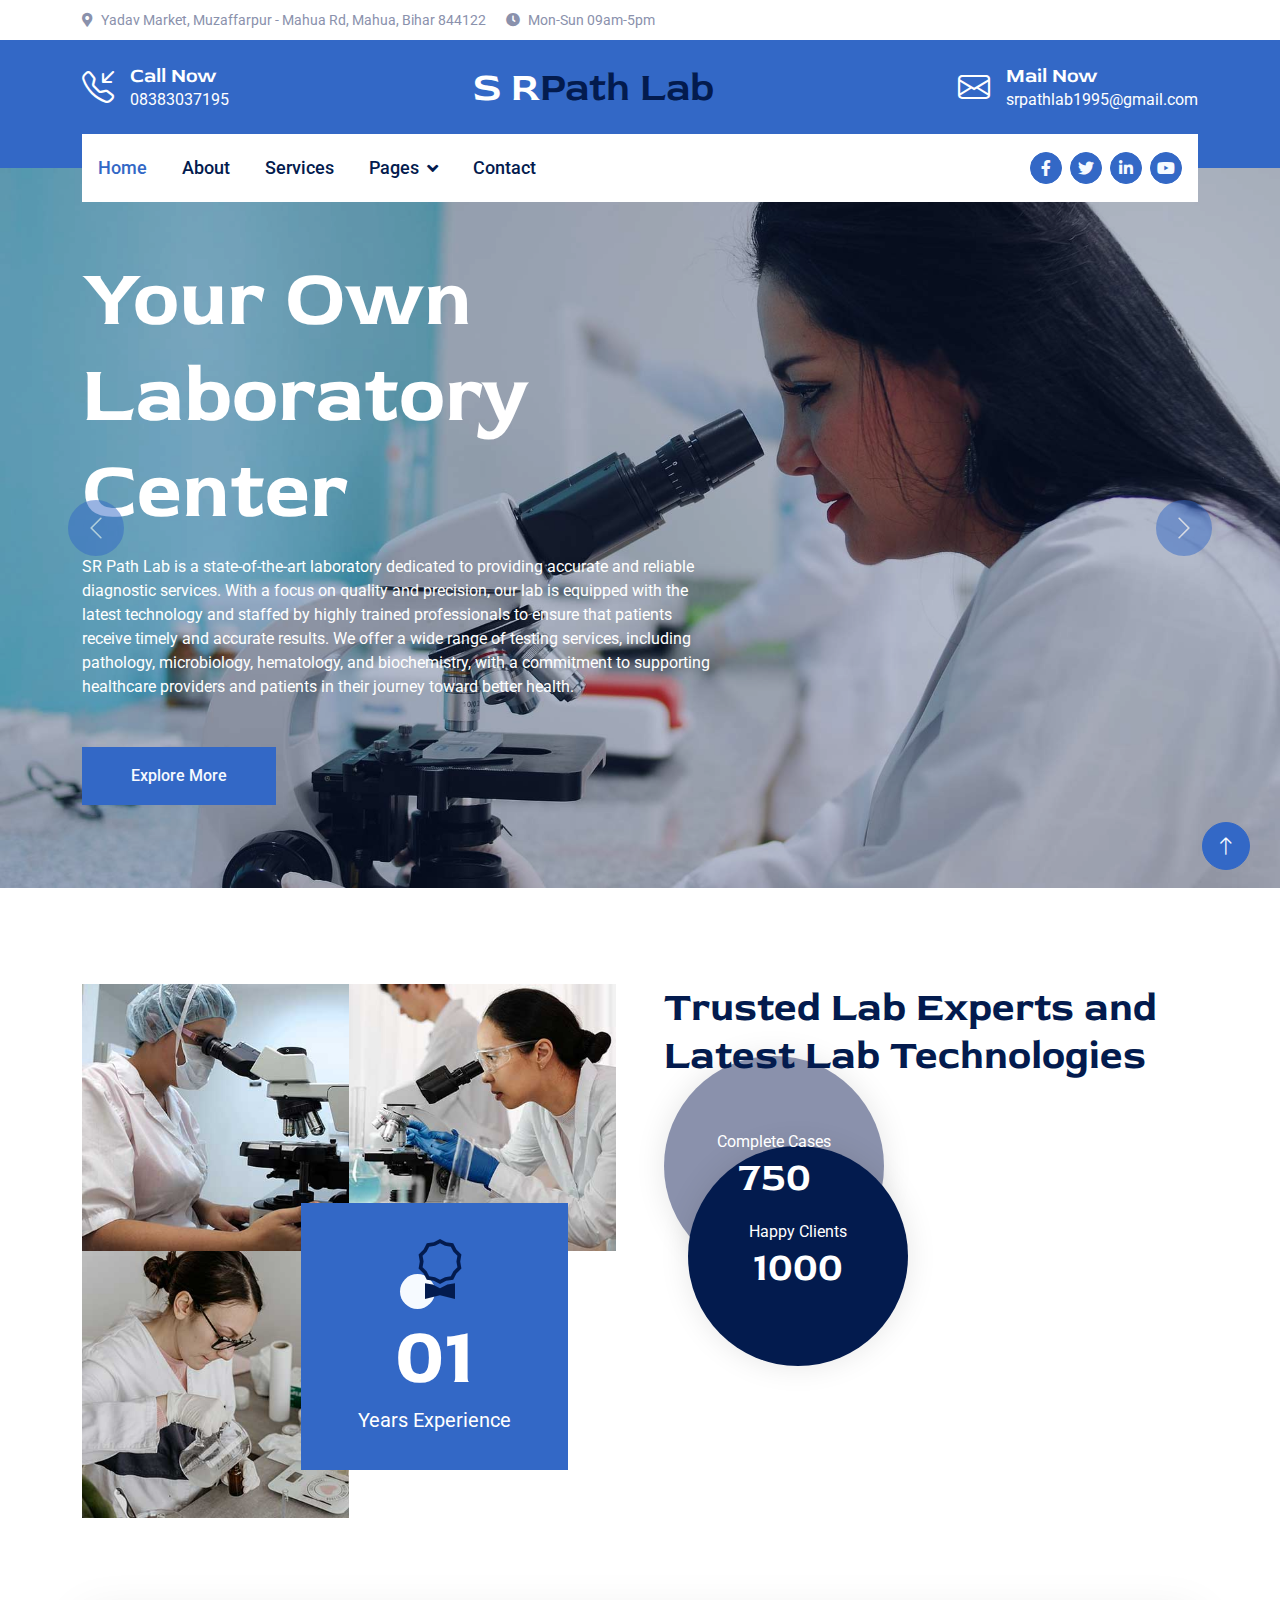
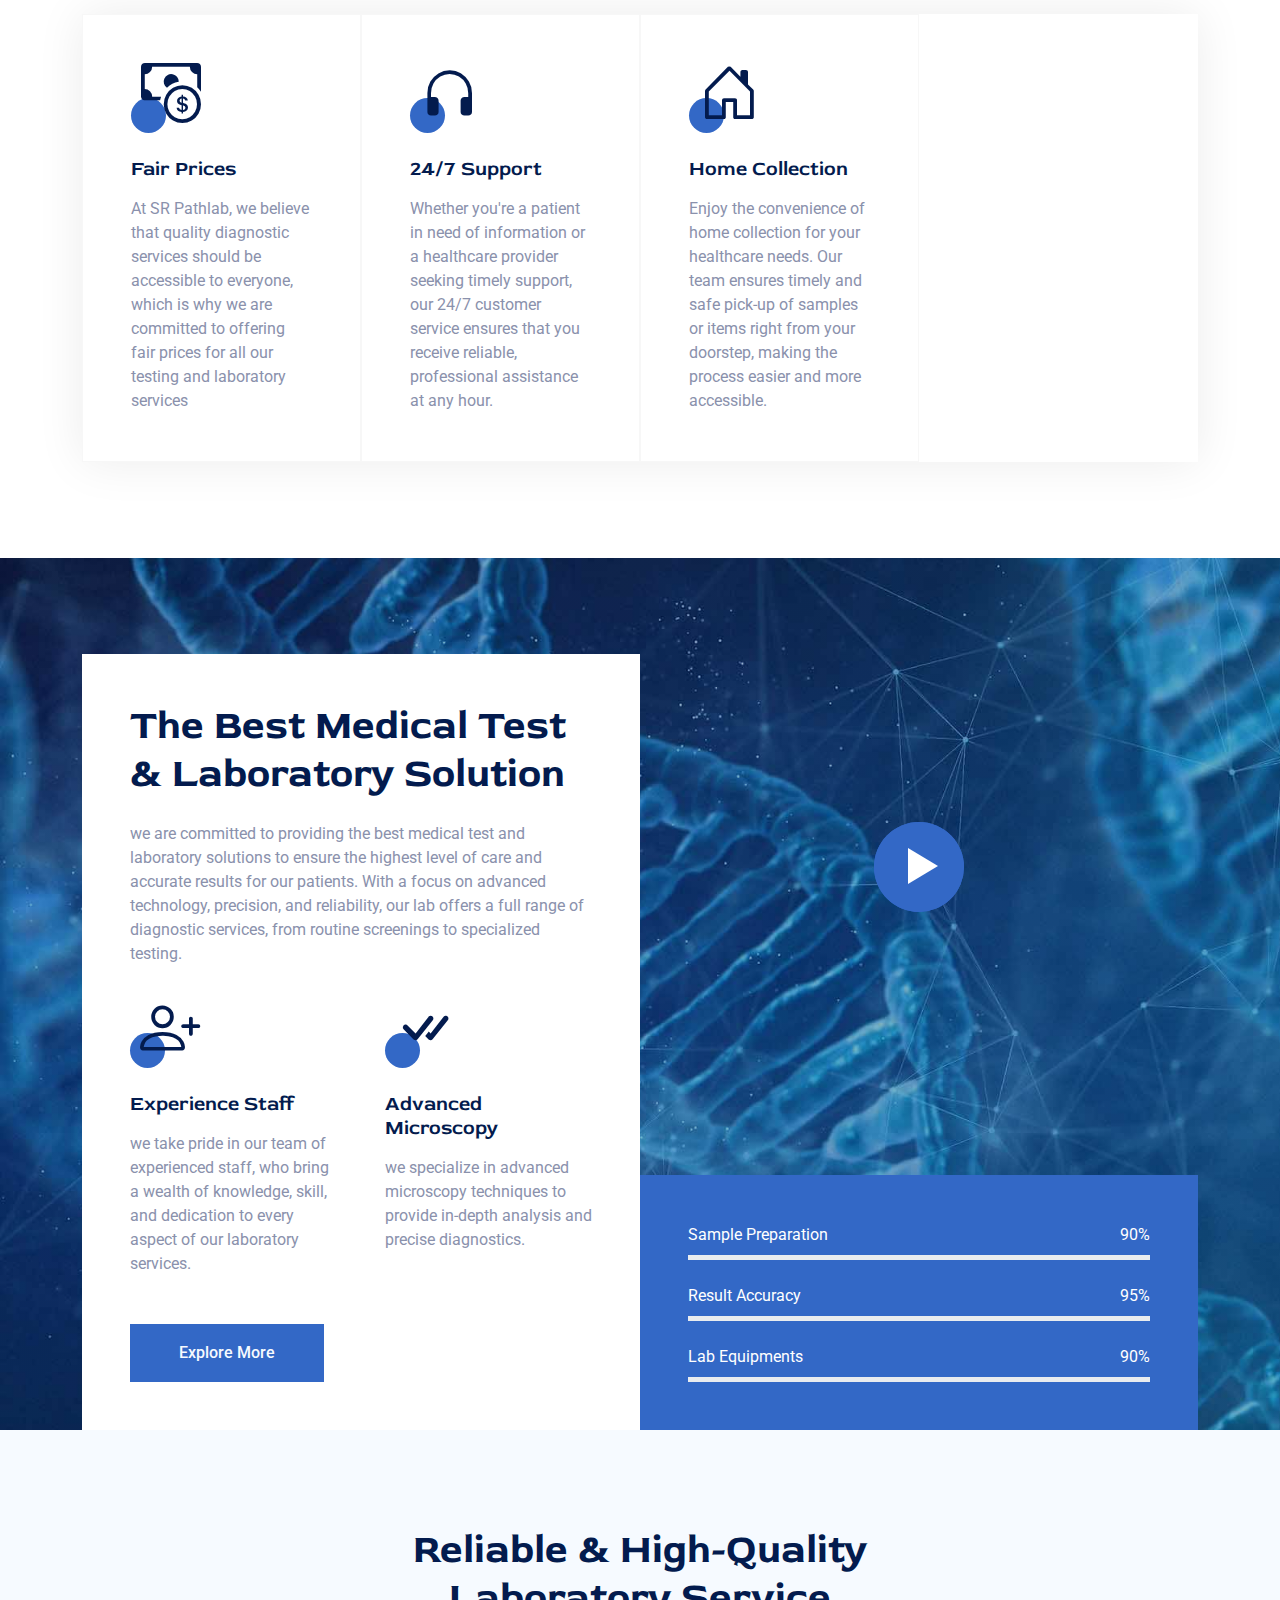
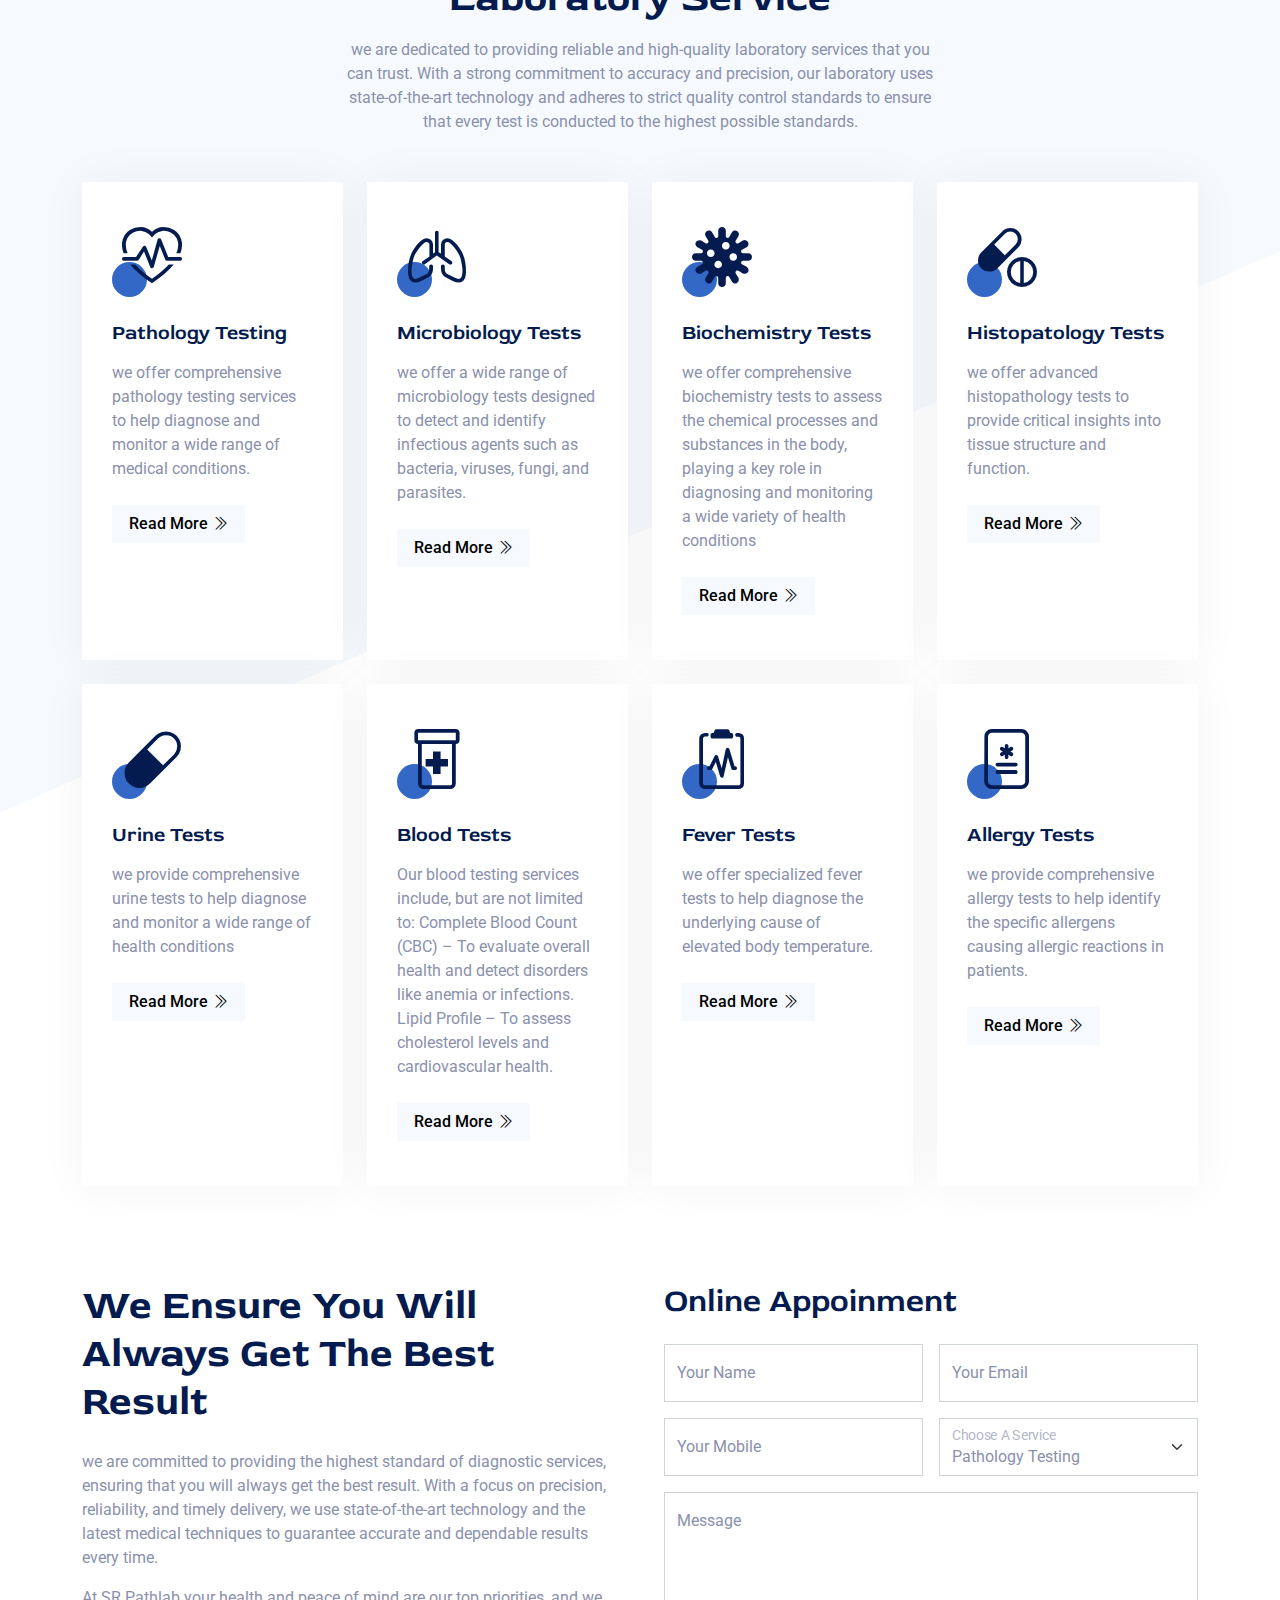
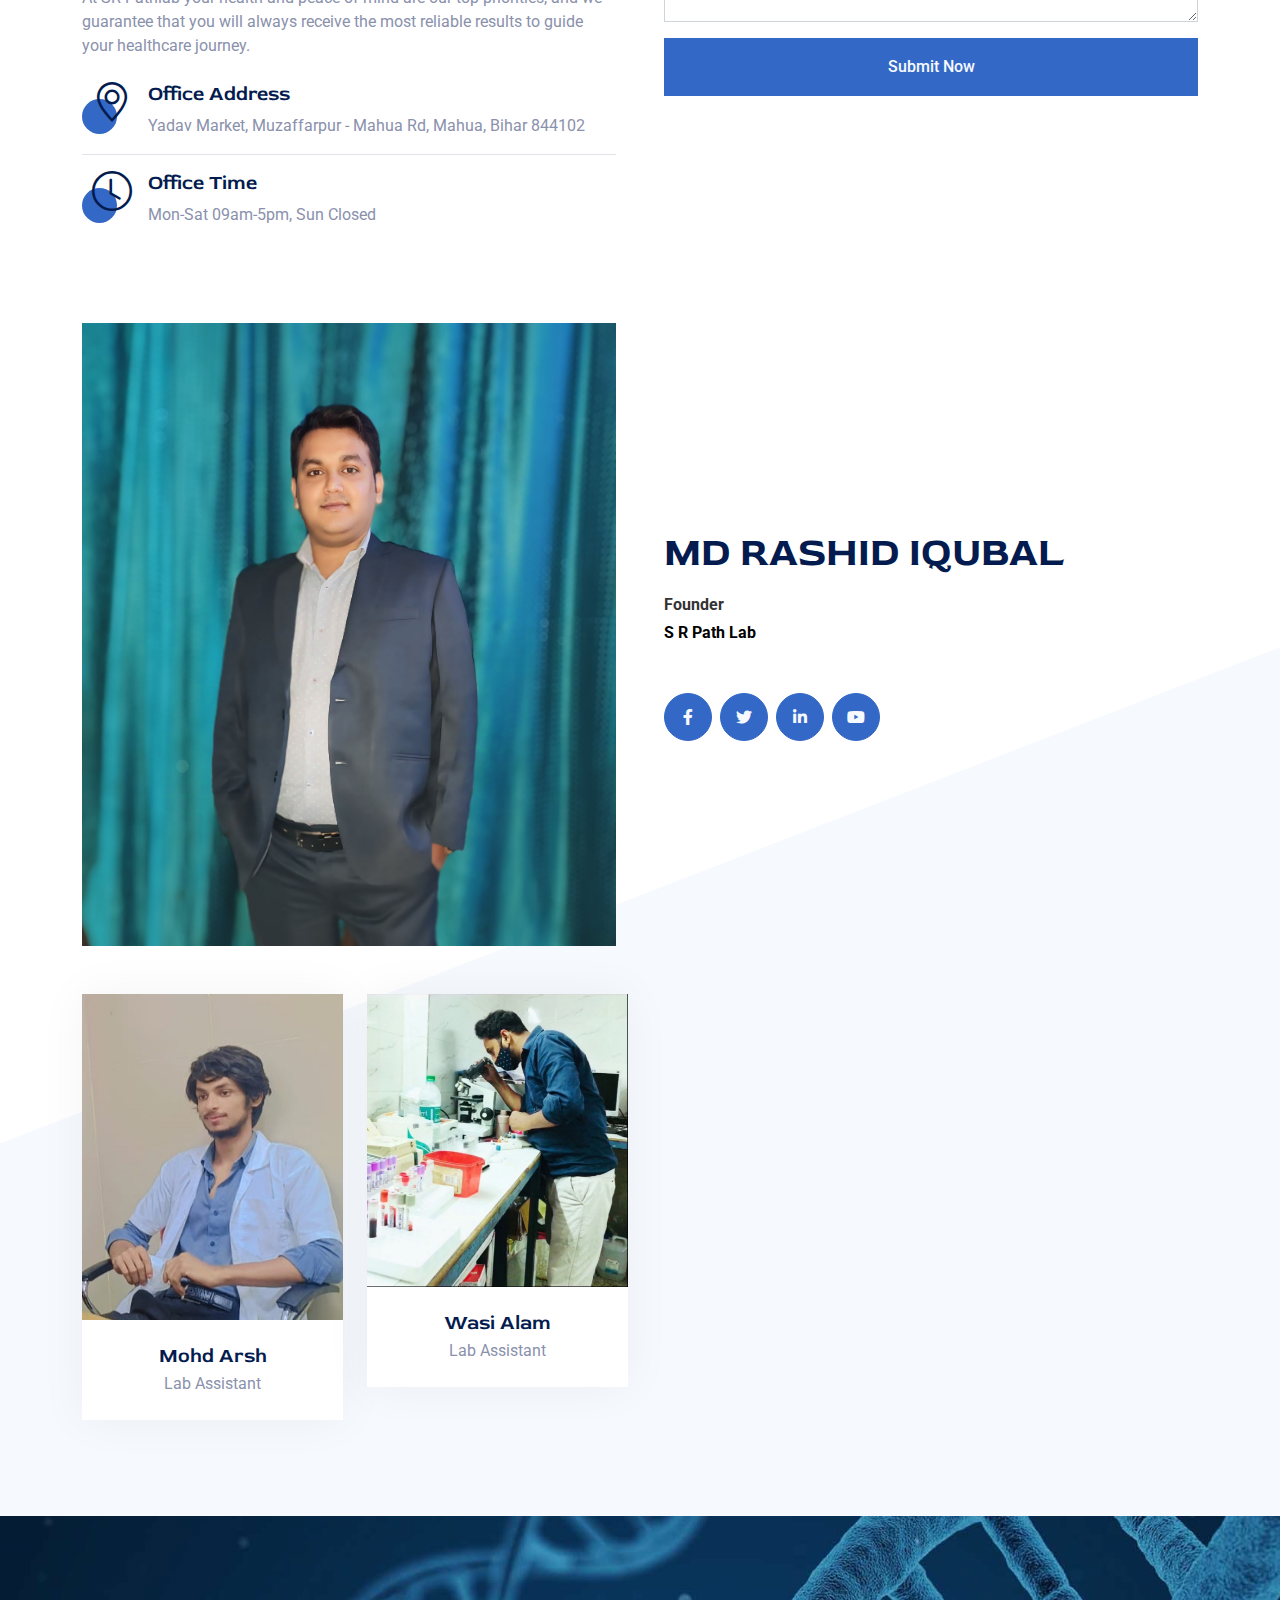
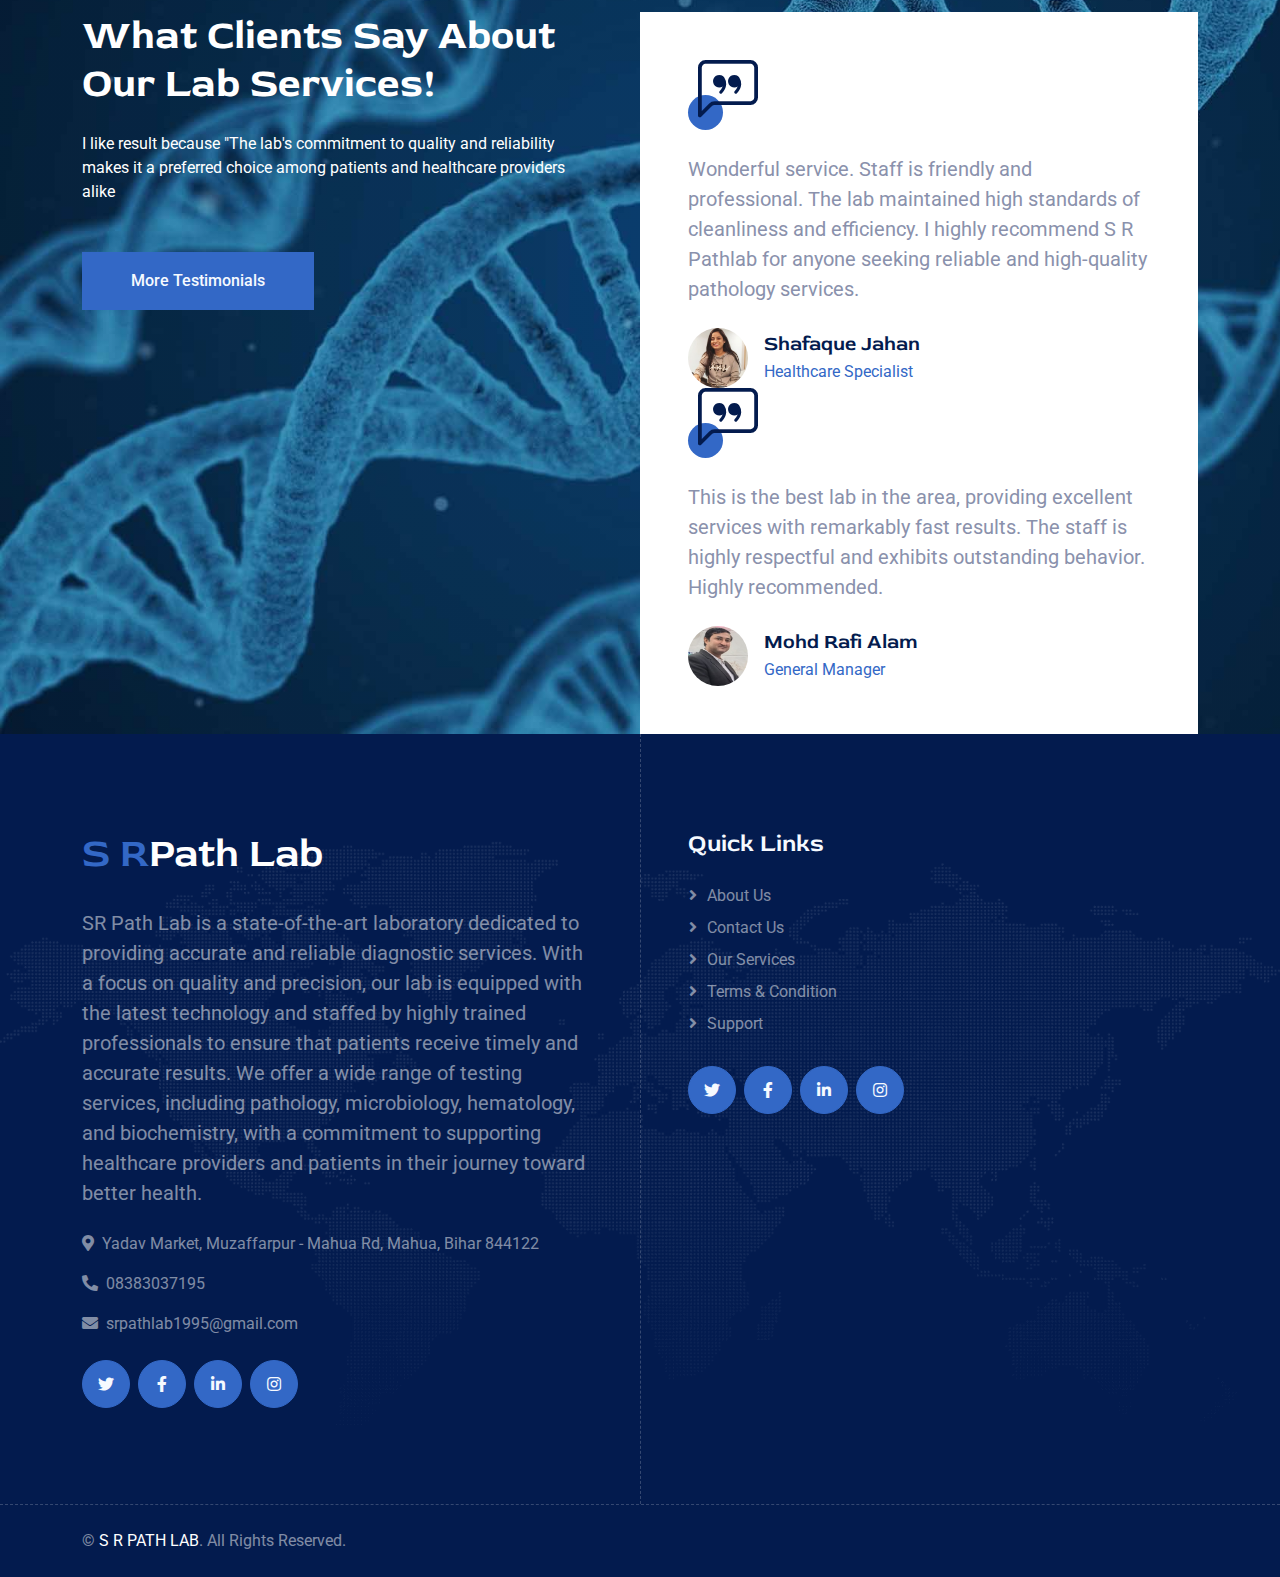
==== index.html @ 2d2f1c90 "changes of footer whatsapp trigger on button" ====
<!DOCTYPE html>
<html lang="en">

<head>
    <meta charset="utf-8">
    <title>S R Path Lab</title>
    <meta content="" name="keywords">
    <meta content="" name="description">

    <!-- Favicon -->
    <link href="img/favicon.ico" rel="icon">

    <!-- Google Web Fonts -->
    <link rel="preconnect" href="https://fonts.googleapis.com">
    <link rel="preconnect" href="https://fonts.gstatic.com" crossorigin>
    <link href="https://fonts.googleapis.com/css2?family=Roboto:wght@400;500&family=Red+Rose:wght@600;700&display=swap"
        rel="stylesheet">

    <!-- Icon Font Stylesheet -->
    <link href="https://cdnjs.cloudflare.com/ajax/libs/font-awesome/5.10.0/css/all.min.css" rel="stylesheet">
    <link rel="stylesheet" href="https://cdn.jsdelivr.net/npm/bootstrap-icons@1.10.4/font/bootstrap-icons.css">

    <!-- Libraries Stylesheet -->
    <link href="lib/animate/animate.min.css" rel="stylesheet">
    <link href="lib/owlcarousel/assets/owl.carousel.min.css" rel="stylesheet">

    <!-- Customized Bootstrap Stylesheet -->
    <link href="css/bootstrap.min.css" rel="stylesheet">

    <!-- Template Stylesheet -->
    <link href="css/style.css" rel="stylesheet">
</head>

<body>
    <!-- Spinner Start -->
    <div id="spinner"
        class="show bg-white position-fixed translate-middle w-100 vh-100 top-50 start-50 d-flex align-items-center justify-content-center">
        <div class="spinner-border text-primary" role="status" style="width: 3rem; height: 3rem;"></div>
    </div>
    <!-- Spinner End -->


    <!-- Topbar Start -->
    <div class="container-fluid py-2 d-none d-lg-flex">
        <div class="container">
            <div class="d-flex justify-content-between">
                <div>
                    <small class="me-3"><i class="fa fa-map-marker-alt me-2"></i>Yadav Market, Muzaffarpur - Mahua Rd, Mahua, Bihar 844122</small>
                    <small class="me-3"><i class="fa fa-clock me-2"></i>Mon-Sun 09am-5pm</small>
                </div>

            </div>
        </div>
    </div>
    <!-- Topbar End -->


    <!-- Brand Start -->
    <div class="container-fluid bg-primary text-white pt-4 pb-5 d-none d-lg-flex">
        <div class="container pb-2">
            <div class="d-flex align-items-center justify-content-between">
                <div class="d-flex">
                    <i class="bi bi-telephone-inbound fs-2"></i>
                    <div class="ms-3">
                        <h5 class="text-white mb-0">Call Now</h5>
                        <span>08383037195</span>
                    </div>
                </div>
                <a href="index.html" class="h1 text-white mb-0">S R<span class="text-dark">Path Lab</span></a>
                <div class="d-flex">
                    <i class="bi bi-envelope fs-2"></i>
                    <div class="ms-3">
                        <h5 class="text-white mb-0">Mail Now</h5>
                        <span>srpathlab1995@gmail.com</span>
                    </div>
                </div>
            </div>
        </div>
    </div>
    <!-- Brand End -->


    <!-- Navbar Start -->
    <div class="container-fluid sticky-top">
        <div class="container">
            <nav class="navbar navbar-expand-lg navbar-light bg-white py-lg-0 px-lg-3">
                <a href="index.html" class="navbar-brand d-lg-none">
                    <h1 class="text-primary m-0">S R<span class="text-dark">Path Lab</span></h1>
                </a>
                <button type="button" class="navbar-toggler me-0" data-bs-toggle="collapse"
                    data-bs-target="#navbarCollapse">
                    <span class="navbar-toggler-icon"></span>
                </button>
                <div class="collapse navbar-collapse" id="navbarCollapse">
                    <div class="navbar-nav">
                        <a href="index.html" class="nav-item nav-link active">Home</a>
                        <a href="about.html" class="nav-item nav-link">About</a>
                        <a href="service.html" class="nav-item nav-link">Services</a>
                        <div class="nav-item dropdown">
                            <a href="#" class="nav-link dropdown-toggle" data-bs-toggle="dropdown">Pages</a>
                            <div class="dropdown-menu bg-light m-0">
                                <a href="feature.html" class="dropdown-item">Features</a>
                                <a href="team.html" class="dropdown-item">Our Team</a>
                                <a href="testimonial.html" class="dropdown-item">Testimonial</a>
                                <a href="appoinment.html" class="dropdown-item">Appoinment</a>
                                <a href="404.html" class="dropdown-item">404 Page</a>
                            </div>
                        </div>
                        <a href="contact.html" class="nav-item nav-link">Contact</a>
                    </div>
                    <div class="ms-auto d-none d-lg-flex">
                        <a class="btn btn-sm-square btn-primary ms-2" href=""><i class="fab fa-facebook-f"></i></a>
                        <a class="btn btn-sm-square btn-primary ms-2" href=""><i class="fab fa-twitter"></i></a>
                        <a class="btn btn-sm-square btn-primary ms-2" href=""><i class="fab fa-linkedin-in"></i></a>
                        <a class="btn btn-sm-square btn-primary ms-2" href=""><i class="fab fa-youtube"></i></a>
                    </div>
                </div>
            </nav>
        </div>
    </div>
    <!-- Navbar End -->


    <!-- Carousel Start -->
    <div class="container-fluid header-carousel px-0 mb-5">
        <div id="header-carousel" class="carousel slide carousel-fade" data-bs-ride="carousel">
            <div class="carousel-inner">
                <div class="carousel-item active">
                    <img class="w-100" src="img/carousel-1.jpg" alt="Image">
                    <div class="carousel-caption">
                        <div class="container">
                            <div class="row justify-content-start">
                                <div class="col-lg-7 text-start">
                                    <h1 class="display-1 text-white animated slideInRight mb-3">Your Own Laboratory Center</h1>
                                    <p class="mb-5 animated slideInRight">SR Path Lab is a state-of-the-art laboratory dedicated to providing accurate and reliable diagnostic services. With a focus on quality and precision, our lab is equipped with the latest technology and staffed by highly trained professionals to ensure that patients receive timely and accurate results. We offer a wide range of testing services, including pathology, microbiology, hematology, and biochemistry, with a commitment to supporting healthcare providers and patients in their journey toward better health.</p>
                                    <a href="" class="btn btn-primary py-3 px-5 animated slideInRight">Explore More</a>
                                </div>
                            </div>
                        </div>
                    </div>
                </div>
                <div class="carousel-item">
                    <img class="w-100" src="img/carousel-2.jpg" alt="Image">
                    <div class="carousel-caption">
                        <div class="container">
                            <div class="row justify-content-end">
                                <div class="col-lg-7 text-end">
                                    <h1 class="display-1 text-white animated slideInLeft mb-3">Expet Lab Assistants</h1>
                                    <p class="mb-5 animated slideInLeft">Lab Assistants play a crucial role in ensuring the smooth and efficient operation of any laboratory. They are responsible for supporting laboratory technicians and scientists by preparing samples, conducting routine tests, and maintaining laboratory equipment. Lab Assistants help with organizing lab supplies, ensuring all materials are sterile and properly stored, and documenting test results accurately. They work diligently to assist in the processing and analysis of samples, contributing to the accuracy and timeliness of diagnostic results.</p>
                                    <a href="" class="btn btn-primary py-3 px-5 animated slideInLeft">Explore More</a>
                                </div>
                            </div>
                        </div>
                    </div>
                </div>
            </div>
            <button class="carousel-control-prev" type="button" data-bs-target="#header-carousel" data-bs-slide="prev">
                <span class="carousel-control-prev-icon" aria-hidden="true"></span>
                <span class="visually-hidden">Previous</span>
            </button>
            <button class="carousel-control-next" type="button" data-bs-target="#header-carousel" data-bs-slide="next">
                <span class="carousel-control-next-icon" aria-hidden="true"></span>
                <span class="visually-hidden">Next</span>
            </button>
        </div>
    </div>
    <!-- Carousel End -->


    <!-- About Start -->
    <div class="container-fluid py-5">
        <div class="container">
            <div class="row g-5">
                <div class="col-lg-6 wow fadeIn" data-wow-delay="0.1s">
                    <div class="row g-0">
                        <div class="col-6">
                            <img class="img-fluid" src="img/about-1.jpg">
                        </div>
                        <div class="col-6">
                            <img class="img-fluid" src="img/about-2.jpg">
                        </div>
                        <div class="col-6">
                            <img class="img-fluid" src="img/about-3.jpg">
                        </div>
                        <div class="col-6">
                            <div class="bg-primary w-100 h-100 mt-n5 ms-n5 d-flex flex-column align-items-center justify-content-center">
                                <div class="icon-box-light">
                                    <i class="bi bi-award text-dark"></i>
                                </div>
                                <h1 class="display-1 text-white mb-0" data-toggle="counter-up">01</h1>
                                <small class="fs-5 text-white">Years Experience</small>
                            </div>
                        </div>
                    </div>
                </div>
                <div class="col-lg-6 wow fadeIn" data-wow-delay="0.5s">
                    <h1 class="display-6 mb-4">Trusted Lab Experts and Latest Lab Technologies</h1>

                    <div class="row g-4 g-sm-5 justify-content-center">

                        </div>
                        <div class="col-sm-6 text-start">
                            <div class="about-fact btn-square flex-column rounded-circle bg-secondary me-sm-auto">
                                <p class="text-white mb-0">Complete Cases</p>
                                <h1 class="text-white mb-0" data-toggle="counter-up">750</h1>
                            </div>
                        </div>
                        <div class="col-sm-6">
                            <div class="about-fact mt-n130 btn-square flex-column rounded-circle bg-dark mx-sm-auto">
                                <p class="text-white mb-0">Happy Clients</p>
                                <h1 class="text-white mb-0" data-toggle="counter-up">1000</h1>
                            </div>
                        </div>
                    </div>
                </div>
            </div>
        </div>
    </div>
    <!-- About End -->


    <!-- Features Start -->
    <div class="container-fluid py-5">
        <div class="container">
            <div class="row g-0 feature-row">


                <div class="col-md-6 col-lg-3 wow fadeIn" data-wow-delay="0.5s">
                    <div class="feature-item border h-100 p-5">
                        <div class="icon-box-primary mb-4">
                            <i class="bi bi-cash-coin text-dark"></i>
                        </div>
                        <h5 class="mb-3">Fair Prices</h5>
                        <p class="mb-0">At SR Pathlab, we believe that quality diagnostic services should be accessible to everyone, which is why we are committed to offering fair prices for all our testing and laboratory services</p>
                    </div>
                </div>
                <div class="col-md-6 col-lg-3 wow fadeIn" data-wow-delay="0.7s">
                    <div class="feature-item border h-100 p-5">
                        <div class="icon-box-primary mb-4">
                            <i class="bi bi-headphones text-dark"></i>
                        </div>
                        <h5 class="mb-3">24/7 Support</h5>
                        <p class="mb-0">Whether you're a patient in need of information or a healthcare provider seeking timely support, our 24/7 customer service ensures that you receive reliable, professional assistance at any hour.</p>
                    </div>
                </div>
                <div class="col-md-6 col-lg-3 wow fadeIn" data-wow-delay="0.7s">
                    <div class="feature-item border h-100 p-5">
                        <div class="icon-box-primary mb-4">
                            <i class="bi bi-house-door text-dark"></i>
                        </div>
                        <h5 class="mb-3">Home Collection</h5>
                        <p class="mb-0">Enjoy the convenience of home collection for your healthcare needs. Our team ensures timely and safe pick-up of samples or items right from your doorstep, making the process easier and more accessible.</p>
                    </div>
                </div>
            </div>
        </div>
    </div>
    <!-- Features End -->


    <!-- Features Start -->
    <div class="container-fluid feature mt-5 wow fadeInUp" data-wow-delay="0.1s">
        <div class="container">
            <div class="row g-0">
                <div class="col-lg-6 pt-lg-5">
                    <div class="bg-white p-5 mt-lg-5">
                        <h1 class="display-6 mb-4 wow fadeIn" data-wow-delay="0.3s">The Best Medical Test & Laboratory Solution</h1>
                        <p class="mb-4 wow fadeIn" data-wow-delay="0.4s"> we are committed to providing the best medical test and laboratory solutions to ensure the highest level of care and accurate results for our patients. With a focus on advanced technology, precision, and reliability, our lab offers a full range of diagnostic services, from routine screenings to specialized testing. </p>
                        <div class="row g-5 pt-2 mb-5">
                            <div class="col-sm-6 wow fadeIn" data-wow-delay="0.3s">
                                <div class="icon-box-primary mb-4">
                                    <i class="bi bi-person-plus text-dark"></i>
                                </div>
                                <h5 class="mb-3">Experience Staff</h5>
                                <span> we take pride in our team of experienced staff, who bring a wealth of knowledge, skill, and dedication to every aspect of our laboratory services. </span>
                            </div>
                            <div class="col-sm-6 wow fadeIn" data-wow-delay="0.4s">
                                <div class="icon-box-primary mb-4">
                                    <i class="bi bi-check-all text-dark"></i>
                                </div>
                                <h5 class="mb-3">Advanced Microscopy</h5>
                                <span>we specialize in advanced microscopy techniques to provide in-depth analysis and precise diagnostics. </span>
                            </div>
                        </div>
                        <a class="btn btn-primary py-3 px-5 wow fadeIn" data-wow-delay="0.5s" href="">Explore More</a>
                    </div>
                </div>
                <div class="col-lg-6">
                    <div class="row h-100 align-items-end">
                        <div class="col-12 wow fadeIn" data-wow-delay="0.3s">
                            <div class="d-flex align-items-center justify-content-center" style="min-height: 300px;">
                                <button type="button" class="btn-play" data-bs-toggle="modal"
                                    data-src="https://www.youtube.com/embed/DWRcNpR6Kdc" data-bs-target="#videoModal">
                                    <span></span>
                                </button>
                            </div>
                        </div>
                        <div class="col-12">
                            <div class="bg-primary p-5">
                                <div class="experience mb-4 wow fadeIn" data-wow-delay="0.3s">
                                    <div class="d-flex justify-content-between mb-2">
                                        <span class="text-white">Sample Preparation</span>
                                        <span class="text-white">90%</span>
                                    </div>
                                    <div class="progress">
                                        <div class="progress-bar bg-dark" role="progressbar" aria-valuenow="90" aria-valuemin="0" aria-valuemax="100"></div>
                                    </div>
                                </div>
                                <div class="experience mb-4 wow fadeIn" data-wow-delay="0.4s">
                                    <div class="d-flex justify-content-between mb-2">
                                        <span class="text-white">Result Accuracy</span>
                                        <span class="text-white">95%</span>
                                    </div>
                                    <div class="progress">
                                        <div class="progress-bar bg-dark" role="progressbar" aria-valuenow="95" aria-valuemin="0" aria-valuemax="100"></div>
                                    </div>
                                </div>
                                <div class="experience mb-0 wow fadeIn" data-wow-delay="0.5s">
                                    <div class="d-flex justify-content-between mb-2">
                                        <span class="text-white">Lab Equipments</span>
                                        <span class="text-white">90%</span>
                                    </div>
                                    <div class="progress">
                                        <div class="progress-bar bg-dark" role="progressbar" aria-valuenow="90" aria-valuemin="0" aria-valuemax="100"></div>
                                    </div>
                                </div>
                            </div>
                        </div>
                    </div>
                </div>
            </div>
        </div>
    </div>
    <!-- Features End -->


    <!-- Video Modal Start -->
    <div class="modal modal-video fade" id="videoModal" tabindex="-1" aria-labelledby="exampleModalLabel"
        aria-hidden="true">
        <div class="modal-dialog">
            <div class="modal-content rounded-0">
                <div class="modal-header">
                    <h3 class="modal-title" id="exampleModalLabel">Youtube Video</h3>
                    <button type="button" class="btn-close" data-bs-dismiss="modal" aria-label="Close"></button>
                </div>
                <div class="modal-body">
                    <!-- 16:9 aspect ratio -->
                    <div class="ratio ratio-16x9">
                        <iframe class="embed-responsive-item" src="" id="video" allowfullscreen
                            allowscriptaccess="always" allow="autoplay"></iframe>
                    </div>
                </div>
            </div>
        </div>
    </div>
    <!-- Video Modal End -->


    <!-- Service Start -->
    <div class="container-fluid container-service py-5">
        <div class="container pt-5">
            <div class="text-center mx-auto wow fadeInUp" data-wow-delay="0.1s" style="max-width: 600px;">
                <h1 class="display-6 mb-3">Reliable & High-Quality Laboratory Service</h1>
                <p class="mb-5">we are dedicated to providing reliable and high-quality laboratory services that you can trust. With a strong commitment to accuracy and precision, our laboratory uses state-of-the-art technology and adheres to strict quality control standards to ensure that every test is conducted to the highest possible standards.</p>
            </div>
            <div class="row g-4">
                <div class="col-lg-3 col-md-6 wow fadeInUp" data-wow-delay="0.1s">
                    <div class="service-item">
                        <div class="icon-box-primary mb-4">
                            <i class="bi bi-heart-pulse text-dark"></i>
                        </div>
                        <h5 class="mb-3">Pathology Testing</h5>
                            <p class="mb-4">we offer comprehensive pathology testing services to help diagnose and monitor a wide range of medical conditions. </p>
                        <a class="btn btn-light px-3" href="">Read More<i class="bi bi-chevron-double-right ms-1"></i></a>
                    </div>
                </div>
                <div class="col-lg-3 col-md-6 wow fadeInUp" data-wow-delay="0.3s">
                    <div class="service-item">
                        <div class="icon-box-primary mb-4">
                            <i class="bi bi-lungs text-dark"></i>
                        </div>
                        <h5 class="mb-3">Microbiology Tests</h5>
                            <p class="mb-4">we offer a wide range of microbiology tests designed to detect and identify infectious agents such as bacteria, viruses, fungi, and parasites.</p>
                        <a class="btn btn-light px-3" href="">Read More<i class="bi bi-chevron-double-right ms-1"></i></a>
                    </div>
                </div>
                <div class="col-lg-3 col-md-6 wow fadeInUp" data-wow-delay="0.5s">
                    <div class="service-item">
                        <div class="icon-box-primary mb-4">
                            <i class="bi bi-virus text-dark"></i>
                        </div>
                        <h5 class="mb-3">Biochemistry Tests</h5>
                            <p class="mb-4">we offer comprehensive biochemistry tests to assess the chemical processes and substances in the body, playing a key role in diagnosing and monitoring a wide variety of health conditions</p>
                        <a class="btn btn-light px-3" href="">Read More<i class="bi bi-chevron-double-right ms-1"></i></a>
                    </div>
                </div>
                <div class="col-lg-3 col-md-6 wow fadeInUp" data-wow-delay="0.7s">
                    <div class="service-item">
                        <div class="icon-box-primary mb-4">
                            <i class="bi bi-capsule-pill text-dark"></i>
                        </div>
                        <h5 class="mb-3">Histopatology Tests</h5>
                            <p class="mb-4">we offer advanced histopathology tests to provide critical insights into tissue structure and function.</p>
                        <a class="btn btn-light px-3" href="">Read More<i class="bi bi-chevron-double-right ms-1"></i></a>
                    </div>
                </div>
                <div class="col-lg-3 col-md-6 wow fadeInUp" data-wow-delay="0.1s">
                    <div class="service-item">
                        <div class="icon-box-primary mb-4">
                            <i class="bi bi-capsule text-dark"></i>
                        </div>
                        <h5 class="mb-3">Urine Tests</h4>
                            <p class="mb-4"> we provide comprehensive urine tests to help diagnose and monitor a wide range of health conditions</p>
                        <a class="btn btn-light px-3" href="">Read More<i class="bi bi-chevron-double-right ms-1"></i></a>
                    </div>
                </div>
                <div class="col-lg-3 col-md-6 wow fadeInUp" data-wow-delay="0.3s">
                    <div class="service-item">
                        <div class="icon-box-primary mb-4">
                            <i class="bi bi-prescription2 text-dark"></i>
                        </div>
                        <h5 class="mb-3">Blood Tests</h4>
                            <p class="mb-4">Our blood testing services include, but are not limited to:

                                Complete Blood Count (CBC) – To evaluate overall health and detect disorders like anemia or infections.
                                Lipid Profile – To assess cholesterol levels and cardiovascular health.
                            </p>
                        <a class="btn btn-light px-3" href="">Read More<i class="bi bi-chevron-double-right ms-1"></i></a>
                    </div>
                </div>
                <div class="col-lg-3 col-md-6 wow fadeInUp" data-wow-delay="0.5s">
                    <div class="service-item">
                        <div class="icon-box-primary mb-4">
                            <i class="bi bi-clipboard2-pulse text-dark"></i>
                        </div>
                        <h5 class="mb-3">Fever Tests</h4>
                            <p class="mb-4">we offer specialized fever tests to help diagnose the underlying cause of elevated body temperature. </p>
                        <a class="btn btn-light px-3" href="">Read More<i class="bi bi-chevron-double-right ms-1"></i></a>
                    </div>
                </div>
                <div class="col-lg-3 col-md-6 wow fadeInUp" data-wow-delay="0.7s">
                    <div class="service-item">
                        <div class="icon-box-primary mb-4">
                            <i class="bi bi-file-medical text-dark"></i>
                        </div>
                        <h5 class="mb-3">Allergy Tests</h4>
                            <p class="mb-4">we provide comprehensive allergy tests to help identify the specific allergens causing allergic reactions in patients. </p>
                        <a class="btn btn-light px-3" href="">Read More<i class="bi bi-chevron-double-right ms-1"></i></a>
                    </div>
                </div>
            </div>
        </div>
    </div>
    <!-- Service End -->


    <!-- Appoinment Start -->
    <div class="container-fluid py-5">
        <div class="container">
            <div class="row g-5">
                <div class="col-lg-6 wow fadeInUp" data-wow-delay="0.1s">
                    <h1 class="display-6 mb-4">We Ensure You Will Always Get The Best Result</h1>
                    <p>we are committed to providing the highest standard of diagnostic services, ensuring that you will always get the best result. With a focus on precision, reliability, and timely delivery, we use state-of-the-art technology and the latest medical techniques to guarantee accurate and dependable results every time.</p>
                    <p class="mb-4">At SR Pathlab your health and peace of mind are our top priorities, and we guarantee that you will always receive the most reliable results to guide your healthcare journey.</p>
                    <div class="d-flex align-items-start wow fadeIn" data-wow-delay="0.3s">
                        <div class="icon-box-primary">
                            <i class="bi bi-geo-alt text-dark fs-1"></i>
                        </div>
                        <div class="ms-3">
                            <h5>Office Address</h5>
                            <span>Yadav Market, Muzaffarpur - Mahua Rd, Mahua, Bihar 844102</span>
                        </div>
                    </div>
                    <hr>
                    <div class="d-flex align-items-start wow fadeIn" data-wow-delay="0.4s">
                        <div class="icon-box-primary">
                            <i class="bi bi-clock text-dark fs-1"></i>
                        </div>
                        <div class="ms-3">
                            <h5>Office Time</h5>
                            <span>Mon-Sat 09am-5pm, Sun Closed</span>
                        </div>
                    </div>
                </div>
                <div class="col-lg-6 wow fadeInUp" data-wow-delay="0.5s">
                    <h2 class="mb-4">Online Appoinment</h2>
                    <div class="row g-3">
                        <div class="col-sm-6">
                            <div class="form-floating">
                                <input type="text" class="form-control" id="name" placeholder="Your Name">
                                <label for="name">Your Name</label>
                            </div>
                        </div>
                        <div class="col-sm-6">
                            <div class="form-floating">
                                <input type="email" class="form-control" id="mail" placeholder="Your Email">
                                <label for="mail">Your Email</label>
                            </div>
                        </div>
                        <div class="col-sm-6">
                            <div class="form-floating">
                                <input type="text" class="form-control" id="mobile" placeholder="Your Mobile">
                                <label for="mobile">Your Mobile</label>
                            </div>
                        </div>
                        <div class="col-sm-6">
                            <div class="form-floating">
                                <select class="form-select" id="service">
                                    <option selected>Pathology Testing</option>
                                    <option value="">Microbiology Tests</option>
                                    <option value="">Biochemistry Tests</option>
                                    <option value="">Histopatology Tests</option>
                                </select>
                                <label for="service">Choose A Service</label>
                            </div>
                        </div>
                        <div class="col-12">
                            <div class="form-floating">
                                <textarea class="form-control" placeholder="Leave a message here" id="message"
                                    style="height: 130px"></textarea>
                                <label for="message">Message</label>
                            </div>
                        </div>
                        <div class="col-12 text-center">
                            <button class="btn btn-primary w-100 py-3" type="submit">Submit Now</button>
                        </div>
                    </div>
                </div>
            </div>
        </div>
    </div>
    <!-- Appoinment Start -->


    <!-- Team Start -->
    <div class="container-fluid container-team py-5">
        <div class="container pb-5">
            <div class="row g-5 align-items-center mb-5">
                <div class="col-md-6 wow fadeIn" data-wow-delay="0.3s">
                    <img class="img-fluid w-100" src="img/rashid.jpg" alt="">
                </div>
                <div class="col-md-6 wow fadeIn" data-wow-delay="0.5s">
                    <h1 class="display-6 mb-3">MD RASHID IQUBAL</h1>
                    <p class="mb-1" style="font-weight: bold; color: #333;">Founder</p>
                    <p class="mb-5" style="font-weight: bold; color: black;">S R Path Lab</p>

                    <div class="d-flex">
                        <a class="btn btn-lg-square btn-primary me-2" href=""><i class="fab fa-facebook-f"></i></a>
                        <a class="btn btn-lg-square btn-primary me-2" href=""><i class="fab fa-twitter"></i></a>
                        <a class="btn btn-lg-square btn-primary me-2" href=""><i class="fab fa-linkedin-in"></i></a>
                        <a class="btn btn-lg-square btn-primary me-2" href=""><i class="fab fa-youtube"></i></a>
                    </div>
                </div>
            </div>
            <div class="row g-4">
                <div class="col-lg-3 col-md-6 wow fadeInUp" data-wow-delay="0.1s">
                    <div class="team-item">
                        <div class="position-relative overflow-hidden">
                            <img class="img-fluid w-100" src="img/arsh.jpg" alt="">
                            <div class="team-social">
                                <a class="btn btn-square btn-light mx-1" href=""><i class="fab fa-facebook-f"></i></a>
                                <a class="btn btn-square btn-light mx-1" href=""><i class="fab fa-twitter"></i></a>
                                <a class="btn btn-square btn-light mx-1" href=""><i class="fab fa-linkedin-in"></i></a>
                                <a class="btn btn-square btn-light mx-1" href=""><i class="fab fa-youtube"></i></a>
                            </div>
                        </div>
                        <div class="text-center p-4">
                            <h5 class="mb-1">Mohd Arsh</h5>
                            <span>Lab Assistant</span>
                        </div>
                    </div>
                </div>
                <div class="col-lg-3 col-md-6 wow fadeInUp" data-wow-delay="0.3s">
                    <div class="team-item">
                        <div class="position-relative overflow-hidden">
                            <img class="img-fluid w-100" src="img/wasi.jpg" alt="">
                            <div class="team-social">
                                <a class="btn btn-square btn-light mx-1" href=""><i class="fab fa-facebook-f"></i></a>
                                <a class="btn btn-square btn-light mx-1" href=""><i class="fab fa-twitter"></i></a>
                                <a class="btn btn-square btn-light mx-1" href=""><i class="fab fa-linkedin-in"></i></a>
                                <a class="btn btn-square btn-light mx-1" href=""><i class="fab fa-youtube"></i></a>
                            </div>
                        </div>
                        <div class="text-center p-4">
                            <h5 class="mb-1">Wasi Alam</h5>
                            <span>Lab Assistant</span>
                        </div>
                    </div>
                </div>


                    </div>
                </div>
            </div>
        </div>
    </div>
    <!-- Team End -->


    <!-- Testimonial Start -->
    <div class="container-fluid testimonial py-5">
        <div class="container pt-5">
            <div class="row gy-5 gx-0">
                <div class="col-lg-6 pe-lg-5 wow fadeIn" data-wow-delay="0.3s">
                    <h1 class="display-6 text-white mb-4">What Clients Say About Our Lab Services!</h1>
                    <p class="text-white mb-5">I like result because "The lab's commitment to quality and reliability makes it a preferred choice among patients and healthcare providers alike</p>
                    <a href="" class="btn btn-primary py-3 px-5">More Testimonials</a>
                </div>
                <div class="col-lg-6 mb-n5 wow fadeIn" data-wow-delay="0.5s">
                    <div class="bg-white p-5">
                        <div class="owl-carousel testimonial-carousel wow fadeIn" data-wow-delay="0.1s">
                            <div class="testimonial-item">
                                <div class="icon-box-primary mb-4">
                                    <i class="bi bi-chat-left-quote text-dark"></i>
                                </div>
                                <p class="fs-5 mb-4">Wonderful service.  Staff is friendly and professional. The lab maintained high standards of cleanliness and efficiency.  I highly recommend S R Pathlab for anyone seeking reliable and high-quality pathology services.</p>
                                <div class="d-flex align-items-center">
                                    <img class="flex-shrink-0" src="img/shafaque.jpg" alt="">
                                    <div class="ps-3">
                                        <h5 class="mb-1">Shafaque Jahan</h5>
                                        <span class="text-primary">Healthcare Specialist</span>
                                    </div>
                                </div>
                            </div>
                            <div class="testimonial-item">
                                <div class="icon-box-primary mb-4">
                                    <i class="bi bi-chat-left-quote text-dark"></i>
                                </div>
                                <p class="fs-5 mb-4">This is the best lab in the area, providing excellent services with remarkably fast results. The staff is highly respectful and exhibits outstanding behavior. Highly recommended.</p>
                                <div class="d-flex align-items-center">
                                    <img class="flex-shrink-0" src="img/rafi.jpg" alt="">
                                    <div class="ps-3">
                                        <h5 class="mb-1">Mohd Rafi Alam</h5>
                                        <span class="text-primary">General Manager</span>
                                    </div>
                                </div>
                            </div>
                        </div>
                    </div>
                </div>
            </div>
        </div>
    </div>
    <!-- Testimonial End -->


    <!-- Footer Start -->
    <div class="container-fluid footer position-relative bg-dark text-white-50 py-5 wow fadeIn" data-wow-delay="0.1s">
        <div class="container">
            <div class="row g-5 py-5">
                <div class="col-lg-6 pe-lg-5">
                    <a href="index.html" class="navbar-brand">
                        <h1 class="h1 text-primary mb-0">S R<span class="text-white">Path Lab</span></h1>
                    </a>
                    <p class="fs-5 mb-4">SR Path Lab is a state-of-the-art laboratory dedicated to providing accurate and reliable diagnostic services. With a focus on quality and precision, our lab is equipped with the latest technology and staffed by highly trained professionals to ensure that patients receive timely and accurate results. We offer a wide range of testing services, including pathology, microbiology, hematology, and biochemistry, with a commitment to supporting healthcare providers and patients in their journey toward better health.</p>
                    <p><i class="fa fa-map-marker-alt me-2"></i>Yadav Market, Muzaffarpur - Mahua Rd, Mahua, Bihar 844122</p>
                    <p><i class="fa fa-phone-alt me-2"></i>08383037195</p>
                    <p><i class="fa fa-envelope me-2"></i>srpathlab1995@gmail.com</p>
                    <div class="d-flex mt-4">
                        <a class="btn btn-lg-square btn-primary me-2" href="#"><i class="fab fa-twitter"></i></a>
                        <a class="btn btn-lg-square btn-primary me-2" href="#"><i class="fab fa-facebook-f"></i></a>
                        <a class="btn btn-lg-square btn-primary me-2" href="#"><i class="fab fa-linkedin-in"></i></a>
                        <a class="btn btn-lg-square btn-primary me-2" href="#"><i class="fab fa-instagram"></i></a>
                    </div>
                </div>
                <div class="col-lg-6 ps-lg-5">
                    <div class="row g-5">
                        <div class="col-sm-6">
                            <h4 class="text-light mb-4">Quick Links</h4>
                            <a class="btn btn-link" href="">About Us</a>
                            <a class="btn btn-link" href="">Contact Us</a>
                            <a class="btn btn-link" href="">Our Services</a>
                            <a class="btn btn-link" href="">Terms & Condition</a>
                            <a class="btn btn-link" href="">Support</a>
                        </div>
                        <div class="d-flex mt-4">
                            <a class="btn btn-lg-square btn-primary me-2" href="#"><i class="fab fa-twitter"></i></a>
                            <a class="btn btn-lg-square btn-primary me-2" href="#"><i class="fab fa-facebook-f"></i></a>
                            <a class="btn btn-lg-square btn-primary me-2" href="#"><i class="fab fa-linkedin-in"></i></a>
                            <a class="btn btn-lg-square btn-primary me-2" href="#"><i class="fab fa-instagram"></i></a>
                        </div>

                            </div>
                        </div>
                    </div>
                </div>
            </div>
        </div>
    </div>
    <!-- Footer End -->


    <!-- Copyright Start -->
    <div class="container-fluid copyright bg-dark text-white-50 py-4">
        <div class="container">
            <div class="row">
                <div class="col-md-6 text-center text-md-start">
                    <p class="mb-0">&copy; <a href="#">S R PATH LAB</a>. All Rights Reserved.</p>
                </div>

            </div>
        </div>
    </div>
    <!-- Copyright End -->


    <!-- Back to Top -->
    <a href="#" class="btn btn-lg btn-primary btn-lg-square rounded-circle back-to-top"><i class="bi bi-arrow-up"></i></a>


    <!-- JavaScript Libraries -->
    <script src="https://ajax.googleapis.com/ajax/libs/jquery/3.6.1/jquery.min.js"></script>
    <script src="https://cdn.jsdelivr.net/npm/bootstrap@5.0.0/dist/js/bootstrap.bundle.min.js"></script>
    <script src="lib/wow/wow.min.js"></script>
    <script src="lib/easing/easing.min.js"></script>
    <script src="lib/waypoints/waypoints.min.js"></script>
    <script src="lib/counterup/counterup.min.js"></script>
    <script src="lib/owlcarousel/owl.carousel.min.js"></script>

    <!-- Template Javascript -->
    <script src="js/main.js"></script>
</body>

</html>
---- css/style.css ----
/********** Template CSS **********/

.back-to-top {
    position: fixed;
    display: none;
    right: 30px;
    bottom: 30px;
    z-index: 99;
}

.fw-medium {
    font-weight: 500;
}


/*** Spinner ***/
#spinner {
    opacity: 0;
    visibility: hidden;
    transition: opacity .5s ease-out, visibility 0s linear .5s;
    z-index: 99999;
}

#spinner.show {
    transition: opacity .5s ease-out, visibility 0s linear 0s;
    visibility: visible;
    opacity: 1;
}


/*** Button ***/
.btn {
    transition: .5s;
    font-weight: 500;
}

.btn-primary,
.btn-outline-primary:hover {
    color: var(--bs-light);
}

.btn-secondary,
.btn-outline-secondary:hover {
    color: var(--bs-dark);
}

.btn-square {
    width: 38px;
    height: 38px;
}

.btn-sm-square {
    width: 32px;
    height: 32px;
}

.btn-lg-square {
    width: 48px;
    height: 48px;
}

.btn-square,
.btn-sm-square,
.btn-lg-square {
    padding: 0;
    display: flex;
    align-items: center;
    justify-content: center;
    border-radius: 50px;
    font-weight: normal;
}

.icon-box-primary,
.icon-box-light {
    position: relative;
    padding: 0 0 10px 10px;
    z-index: 1;
}

.icon-box-primary i,
.icon-box-light i {
    font-size: 60px;
    line-height: 0;
}

.icon-box-primary::before,
.icon-box-light::before {
    position: absolute;
    content: "";
    width: 35px;
    height: 35px;
    left: 0;
    bottom: 0;
    border-radius: 35px;
    transition: .5s;
    z-index: -1;
}

.icon-box-primary::before {
    background: var(--bs-primary);
}

.icon-box-light::before {
    background: var(--bs-light);
}


/*** Navbar ***/
.sticky-top {
    top: -100px;
    transition: .5s;
}

.navbar .navbar-nav .nav-link {
    margin-right: 35px;
    padding: 20px 0;
    color: var(--bs-dark);
    font-size: 18px;
    font-weight: 500;
    outline: none;
}

.navbar .navbar-nav .nav-link:hover,
.navbar .navbar-nav .nav-link.active {
    color: var(--bs-primary);
}

.navbar .dropdown-toggle::after {
    border: none;
    content: "\f107";
    font-family: "Font Awesome 5 Free";
    font-weight: 900;
    vertical-align: middle;
    margin-left: 8px;
}

@media (max-width: 991.98px) {
    .navbar .navbar-nav .nav-link  {
        margin-right: 0;
        padding: 10px 0;
    }

    .navbar .navbar-nav {
        margin-top: 15px;
        border-top: 1px solid #EEEEEE;
    }
}

@media (min-width: 992px) {
    .sticky-top {
        margin-top: -34px;
    }

    .navbar {
        height: 68px;
    }

    .navbar .nav-item .dropdown-menu {
        display: block;
        border: none;
        margin-top: 0;
        top: 150%;
        opacity: 0;
        visibility: hidden;
        transition: .5s;
    }

    .navbar .nav-item:hover .dropdown-menu {
        top: 100%;
        visibility: visible;
        transition: .5s;
        opacity: 1;
    }
}


/*** Header ***/
@media (min-width: 992px) {
    .header-carousel,
    .page-header {
        margin-top: -34px;
    }
}

.carousel-caption {
    top: 0;
    left: 0;
    right: 0;
    bottom: 0;
    display: flex;
    align-items: center;
    background: rgba(3, 27, 78, .3);
    z-index: 1;
}

.carousel-control-prev,
.carousel-control-next {
    width: 15%;
}

.carousel-control-prev-icon,
.carousel-control-next-icon {
    width: 3.5rem;
    height: 3.5rem;
    border-radius: 3.5rem;
    background-color: var(--bs-primary);
    border: 15px solid var(--bs-primary);
}

@media (max-width: 767.98px) {
    #header-carousel .carousel-item {
        position: relative;
        min-height: 450px;
    }
    
    #header-carousel .carousel-item img {
        position: absolute;
        width: 100%;
        height: 100%;
        object-fit: cover;
    }
}

.page-header {
    background: linear-gradient(rgba(3, 27, 78, .3), rgba(3, 27, 78, .3)), url(../img/testimonial.jpg) center center no-repeat;
    background-size: cover;
}

.page-header .breadcrumb-item+.breadcrumb-item::before {
    color: var(--bs-white);
}

.page-header .breadcrumb-item,
.page-header .breadcrumb-item a {
    font-size: 18px;
    color: var(--bs-white);
}


/*** Features ***/
.feature {
    background: linear-gradient(rgba(3, 27, 78, .3), rgba(3, 27, 78, .3)), url(../img/feature.jpg) left center no-repeat;
    background-size: cover;
}

.feature-row {
    box-shadow: 0 0 45px rgba(0, 0, 0, .08);
}

.feature-item {
    border-color: rgba(0, 0, 0, .03) !important;
}

.experience .progress {
    height: 5px;
}

.experience .progress .progress-bar {
    width: 0px;
    transition: 3s;
}

.experience .nav-pills .nav-link {
    color: var(--dark);
}

.experience .nav-pills .nav-link.active {
    color: #FFFFFF;
}

.experience .tab-content hr {
    width: 30px;
}


/*** About ***/
.about-fact {
    width: 220px;
    height: 220px;
    box-shadow: 0 0 30px rgba(0, 0, 0, .1);
}

@media (min-width: 576px) {
    .about-fact.mt-n130 {
        margin-top: -130px;
    }
}

.btn-play {
    position: relative;
    display: block;
    box-sizing: content-box;
    width: 36px;
    height: 46px;
    border-radius: 100%;
    border: none;
    outline: none !important;
    padding: 18px 20px 20px 28px;
    background: var(--bs-primary);
}

.btn-play:before {
    content: "";
    position: absolute;
    z-index: 0;
    left: 50%;
    top: 50%;
    transform: translateX(-50%) translateY(-50%);
    display: block;
    width: 90px;
    height: 90px;
    background: var(--bs-primary);
    border-radius: 100%;
    animation: pulse-border 1500ms ease-out infinite;
}

.btn-play:after {
    content: "";
    position: absolute;
    z-index: 1;
    left: 50%;
    top: 50%;
    transform: translateX(-50%) translateY(-50%);
    display: block;
    width: 90px;
    height: 90px;
    background: var(--bs-primary);
    border-radius: 100%;
    transition: all 200ms;
}

.btn-play span {
    display: block;
    position: relative;
    z-index: 3;
    width: 0;
    height: 0;
    left: 3px;
    border-left: 30px solid #FFFFFF;
    border-top: 18px solid transparent;
    border-bottom: 18px solid transparent;
}

@keyframes pulse-border {
    0% {
        transform: translateX(-50%) translateY(-50%) translateZ(0) scale(1);
        opacity: 1;
    }

    100% {
        transform: translateX(-50%) translateY(-50%) translateZ(0) scale(2);
        opacity: 0;
    }
}

.modal-video .modal-dialog {
    position: relative;
    max-width: 800px;
    margin: 60px auto 0 auto;
}

.modal-video .modal-body {
    position: relative;
    padding: 0px;
}

.modal-video .close {
    position: absolute;
    width: 30px;
    height: 30px;
    right: 0px;
    top: -30px;
    z-index: 999;
    font-size: 30px;
    font-weight: normal;
    color: #FFFFFF;
    background: #000000;
    opacity: 1;
}


/*** Service ***/
.container-service {
    position: relative;
}

.container-service::before {
    position: absolute;
    content: '';
    background: var(--bs-light);
    width: 100%;
    height: 100%;
    left: 0px;
    top: 0px;
    clip-path: polygon(0 0, 100% 0, 100% 30%, 0 70%);
    z-index: -1;
}

.service-item {
    position: relative;
    height: 100%;
    padding: 45px 30px;
    background: var(--bs-white);
    box-shadow: 0 0 45px rgba(0, 0, 0, .05);
}

.service-item::before {
    position: absolute;
    content: "";
    width: 100%;
    height: 0;
    left: 0;
    bottom: 0;
    transition: .5s;
    background: var(--bs-primary);
}

.service-item:hover::before {
    height: 100%;
    top: 0;
}

.service-item * {
    position: relative;
    transition: .5s;
    z-index: 1;
}

.service-item:hover h5,
.service-item:hover p {
    color: var(--bs-white);
}

.service-item:hover .icon-box-primary::before {
    background: var(--bs-dark);
}

.service-item:hover .icon-box-primary i {
    color: var(--bs-white) !important;
}


/*** Team ***/
.container-team {
    position: relative;
}

.container-team::before {
    position: absolute;
    content: '';
    background: var(--bs-light);
    width: 100%;
    height: 100%;
    left: 0px;
    top: 0px;
    clip-path: polygon(0 70%, 100% 30%, 100% 100%, 0% 100%);
    z-index: -1;
}

.team-item {
    background: var(--bs-white);
    box-shadow: 0 0 45px rgba(0, 0, 0, .05);
}

.team-item .team-social {
    position: absolute;
    width: 0;
    height: 100%;
    top: 0;
    right: 0;
    transition: .5s;
    background: var(--bs-primary);
    display: flex;
    align-items: center;
    justify-content: center;
}

.team-item:hover .team-social {
    width: 100%;
    left: 0;
}

.team-item .team-social .btn {
    opacity: 0;
    transition: .5s;
}

.team-item:hover .team-social .btn {
    opacity: 1;
}


/*** Testimonial ***/
.testimonial {
    background: linear-gradient(rgba(3, 27, 78, .3), rgba(3, 27, 78, .3)), url(../img/testimonial.jpg) left center no-repeat;
    background-size: cover;
}

.testimonial-item img {
    width: 60px !important;
    height: 60px !important;
    border-radius: 60px;
}

.testimonial-carousel .owl-nav {
    position: absolute;
    top: 0;
    right: 0;
    display: flex;
}

.testimonial-carousel .owl-nav .owl-prev,
.testimonial-carousel .owl-nav .owl-next {
    margin-left: 15px;
    color: var(--bs-primary);
    font-size: 30px;
    line-height: 0;
    transition: .5s;
}

.testimonial-carousel .owl-nav .owl-prev:hover,
.testimonial-carousel .owl-nav .owl-next:hover {
    color: var(--bs-dark);
}


/*** Contact ***/
@media (min-width: 992px) {
    .contact-info::after {
        position: absolute;
        content: "";
        width: 0px;
        height: 100%;
        top: 0;
        left: 50%;
        border-left: 1px dashed rgba(255, 255, 255, .2);
    }
}

@media (max-width: 991.98px) {
    .contact-info::after {
        position: absolute;
        content: "";
        width: 100%;
        height: 0px;
        top: 50%;
        left: 0;
        border-top: 1px dashed rgba(255, 255, 255, .2);
    }
}


/*** Footer ***/
.footer {
    background: linear-gradient(rgba(3, 27, 78, .3), rgba(3, 27, 78, .3)), url(../img/footer.png) center center no-repeat;
    background-size: contain;
}

@media (min-width: 992px) {
    .footer::after {
        position: absolute;
        content: "";
        width: 0px;
        height: 100%;
        top: 0;
        left: 50%;
        border-left: 1px dashed rgba(255, 255, 255, .2);
    }
}

.footer .btn.btn-link {
    display: block;
    margin-bottom: 5px;
    padding: 0;
    text-align: left;
    color: rgba(255, 255, 255, .5);
    font-weight: normal;
    text-transform: capitalize;
    transition: .3s;
}

.footer .btn.btn-link::before {
    position: relative;
    content: "\f105";
    font-family: "Font Awesome 5 Free";
    font-weight: 900;
    color: rgba(255, 255, 255, .5);
    margin-right: 10px;
}

.footer .btn.btn-link:hover {
    color: var(--bs-primary);
    letter-spacing: 1px;
    box-shadow: none;
}

.copyright {
    border-top: 1px dashed rgba(255, 255, 255, .2);
}

.copyright a {
    color: var(--bs-white);
}

.copyright a:hover {
    color: var(--bs-primary);
}
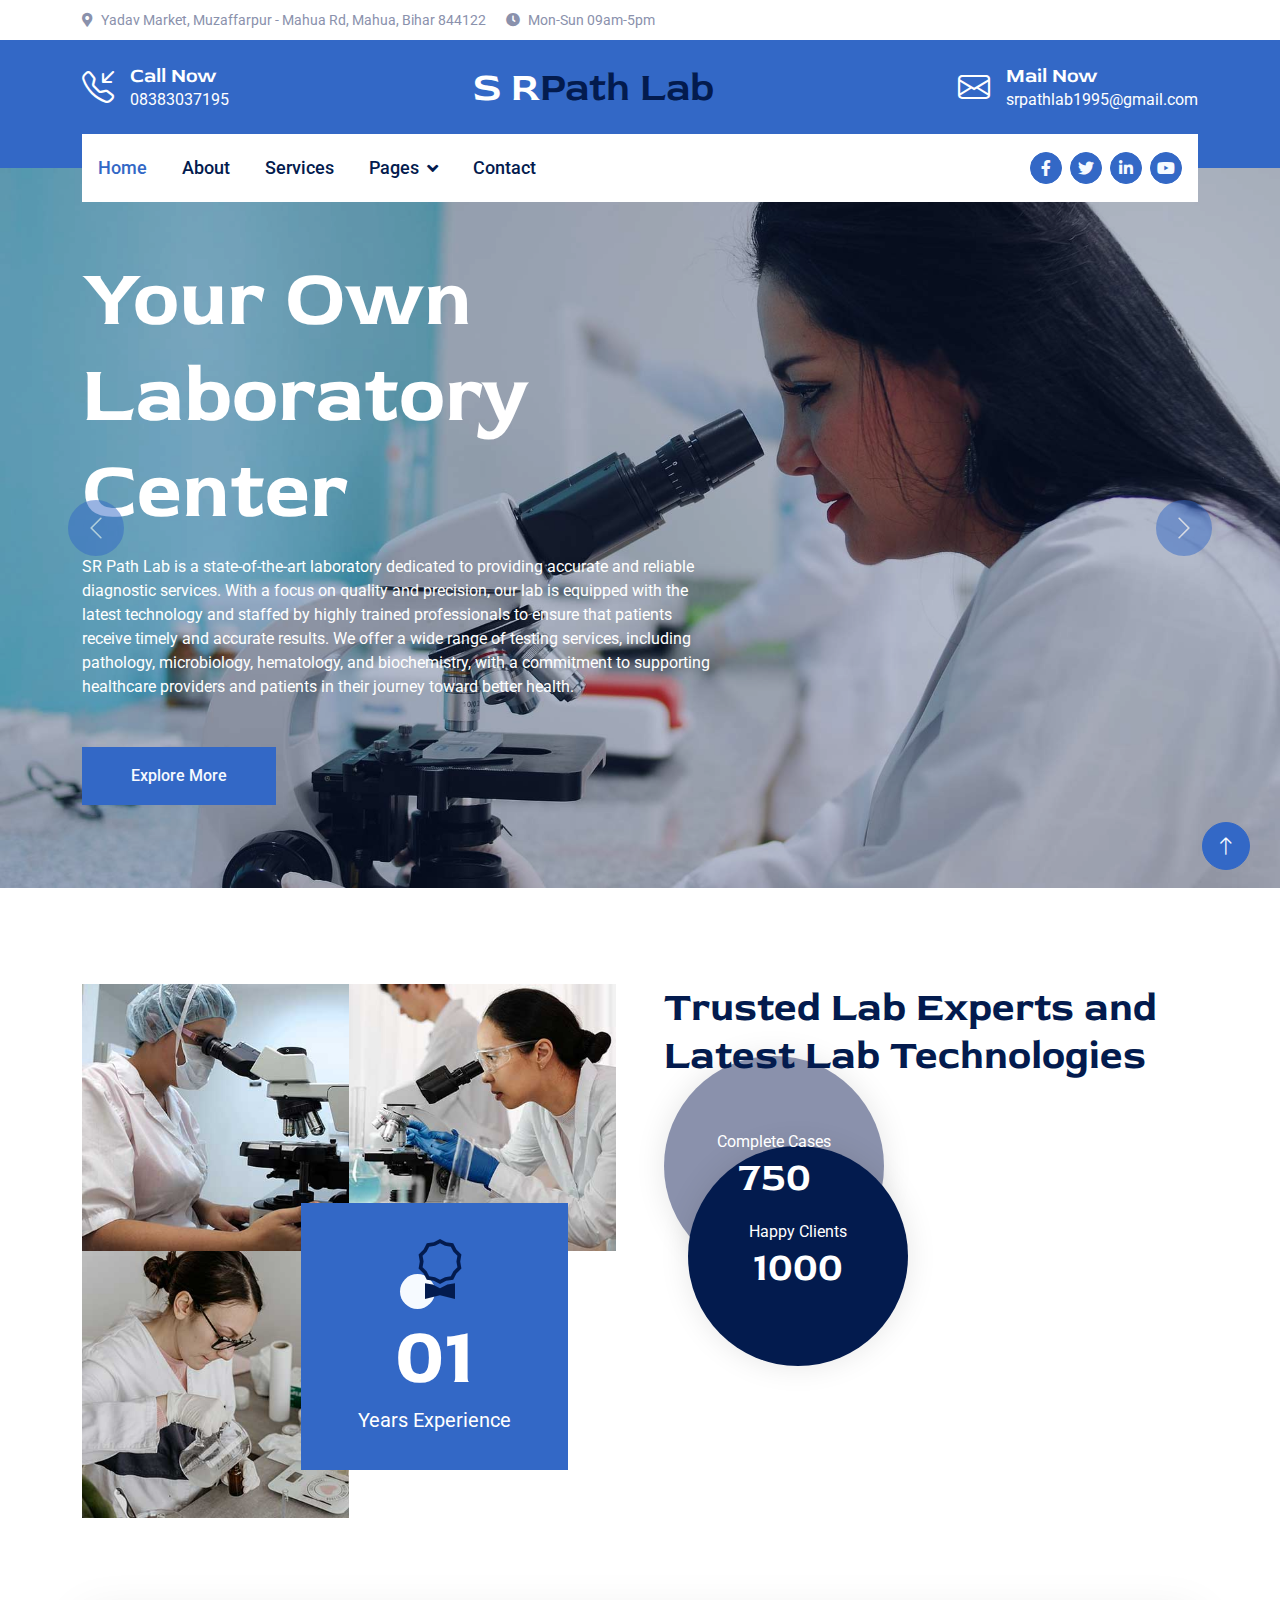
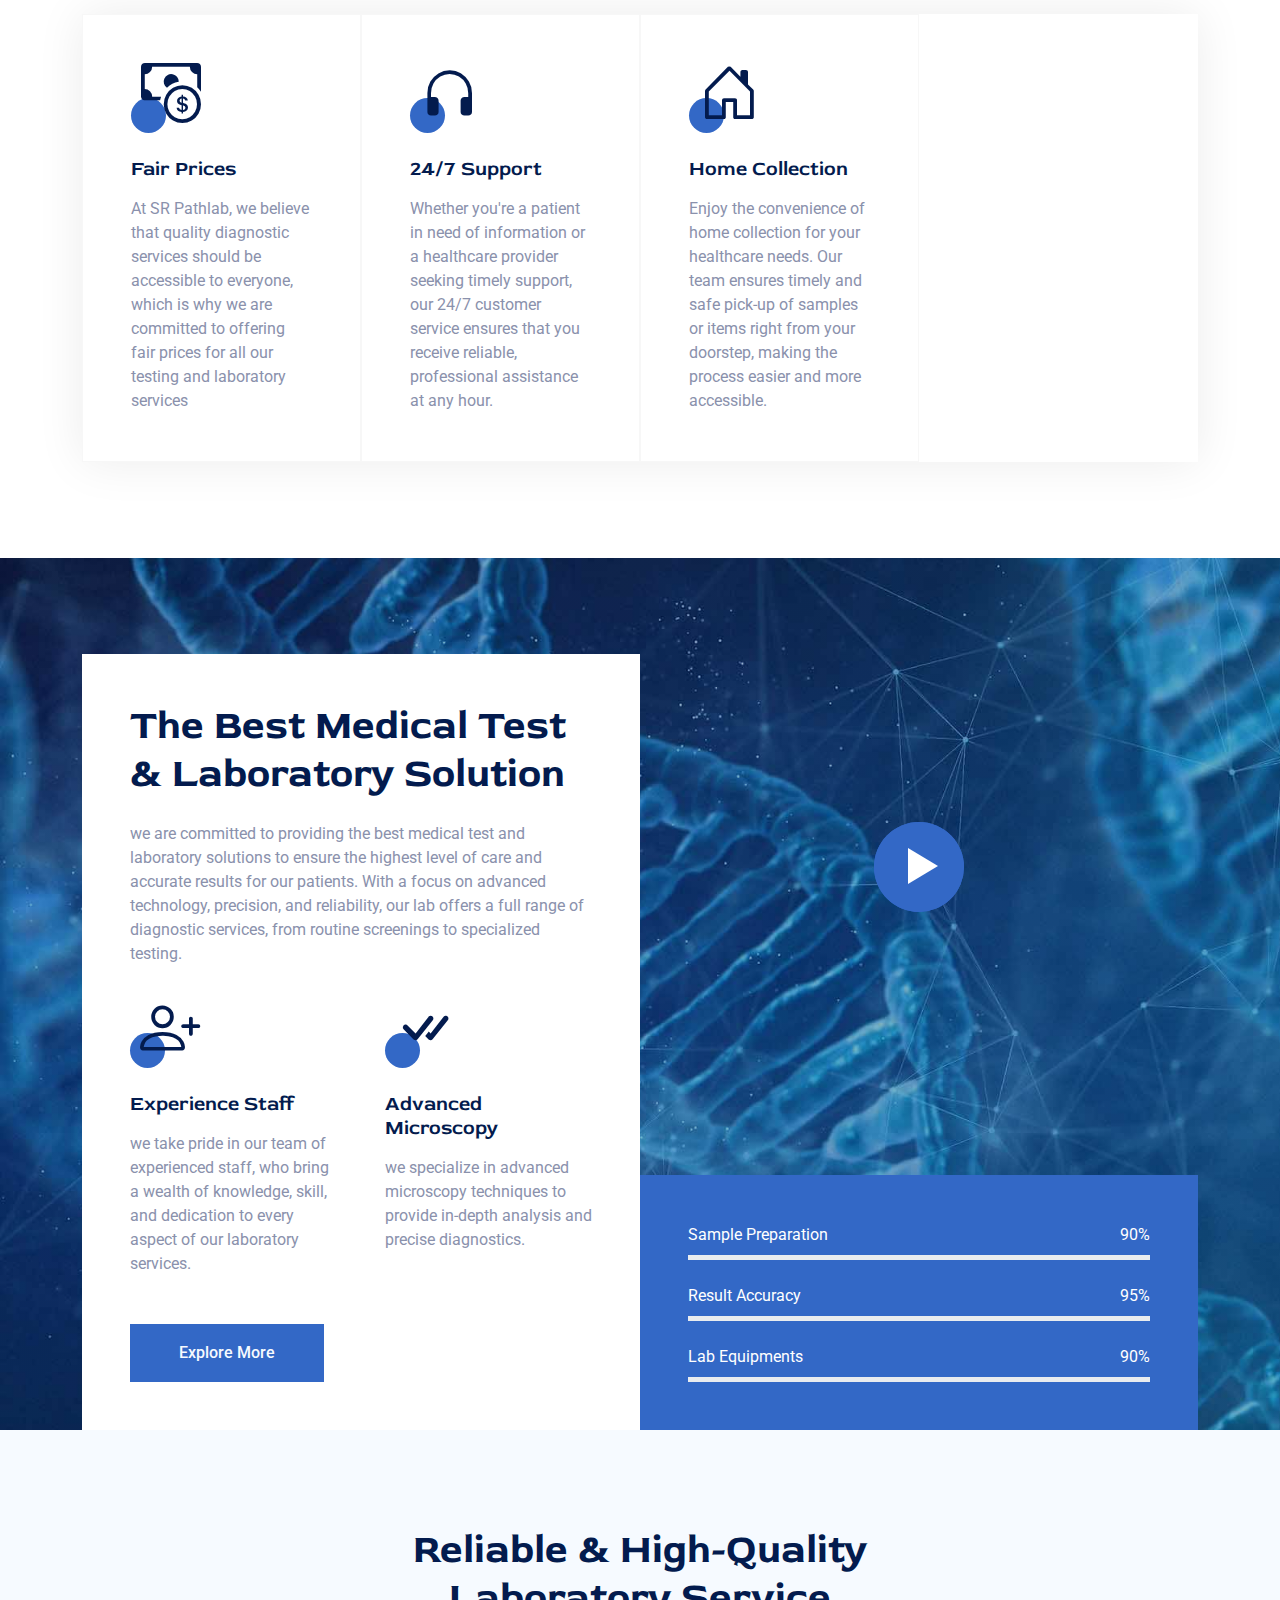
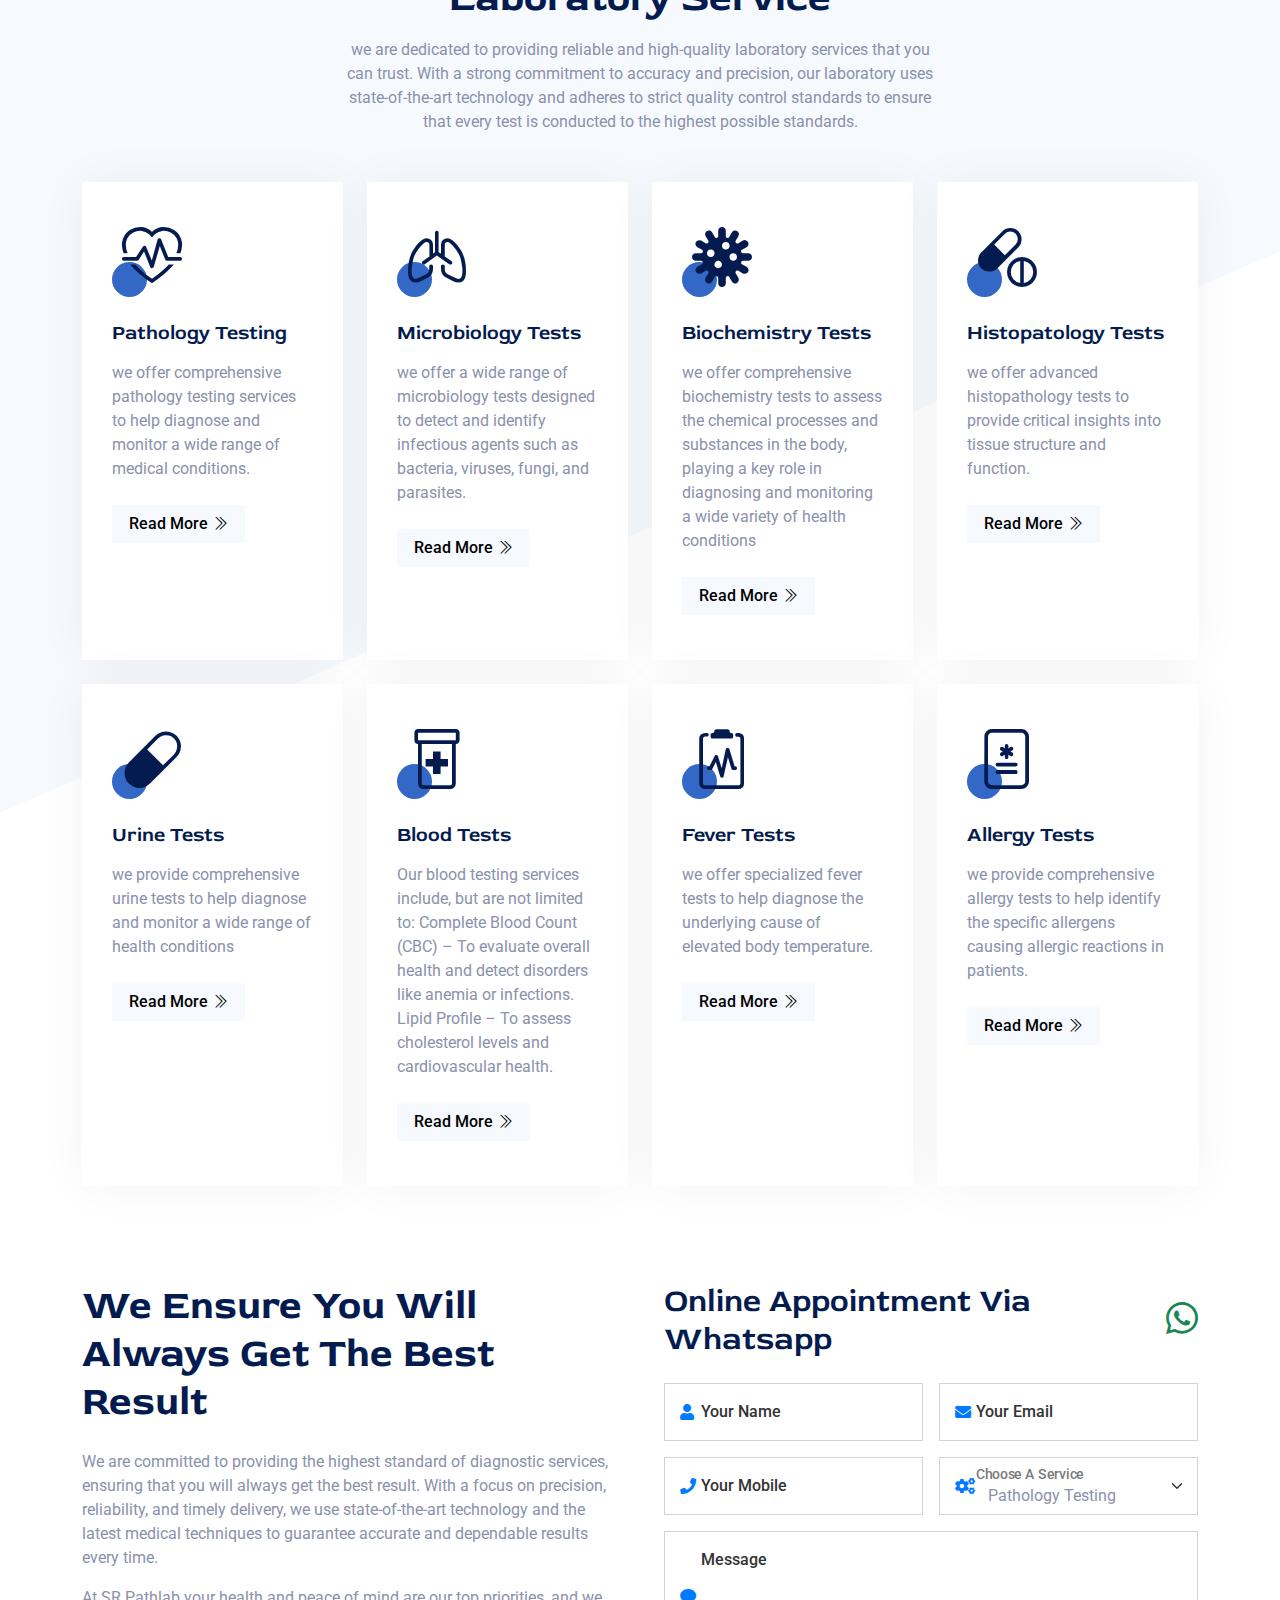
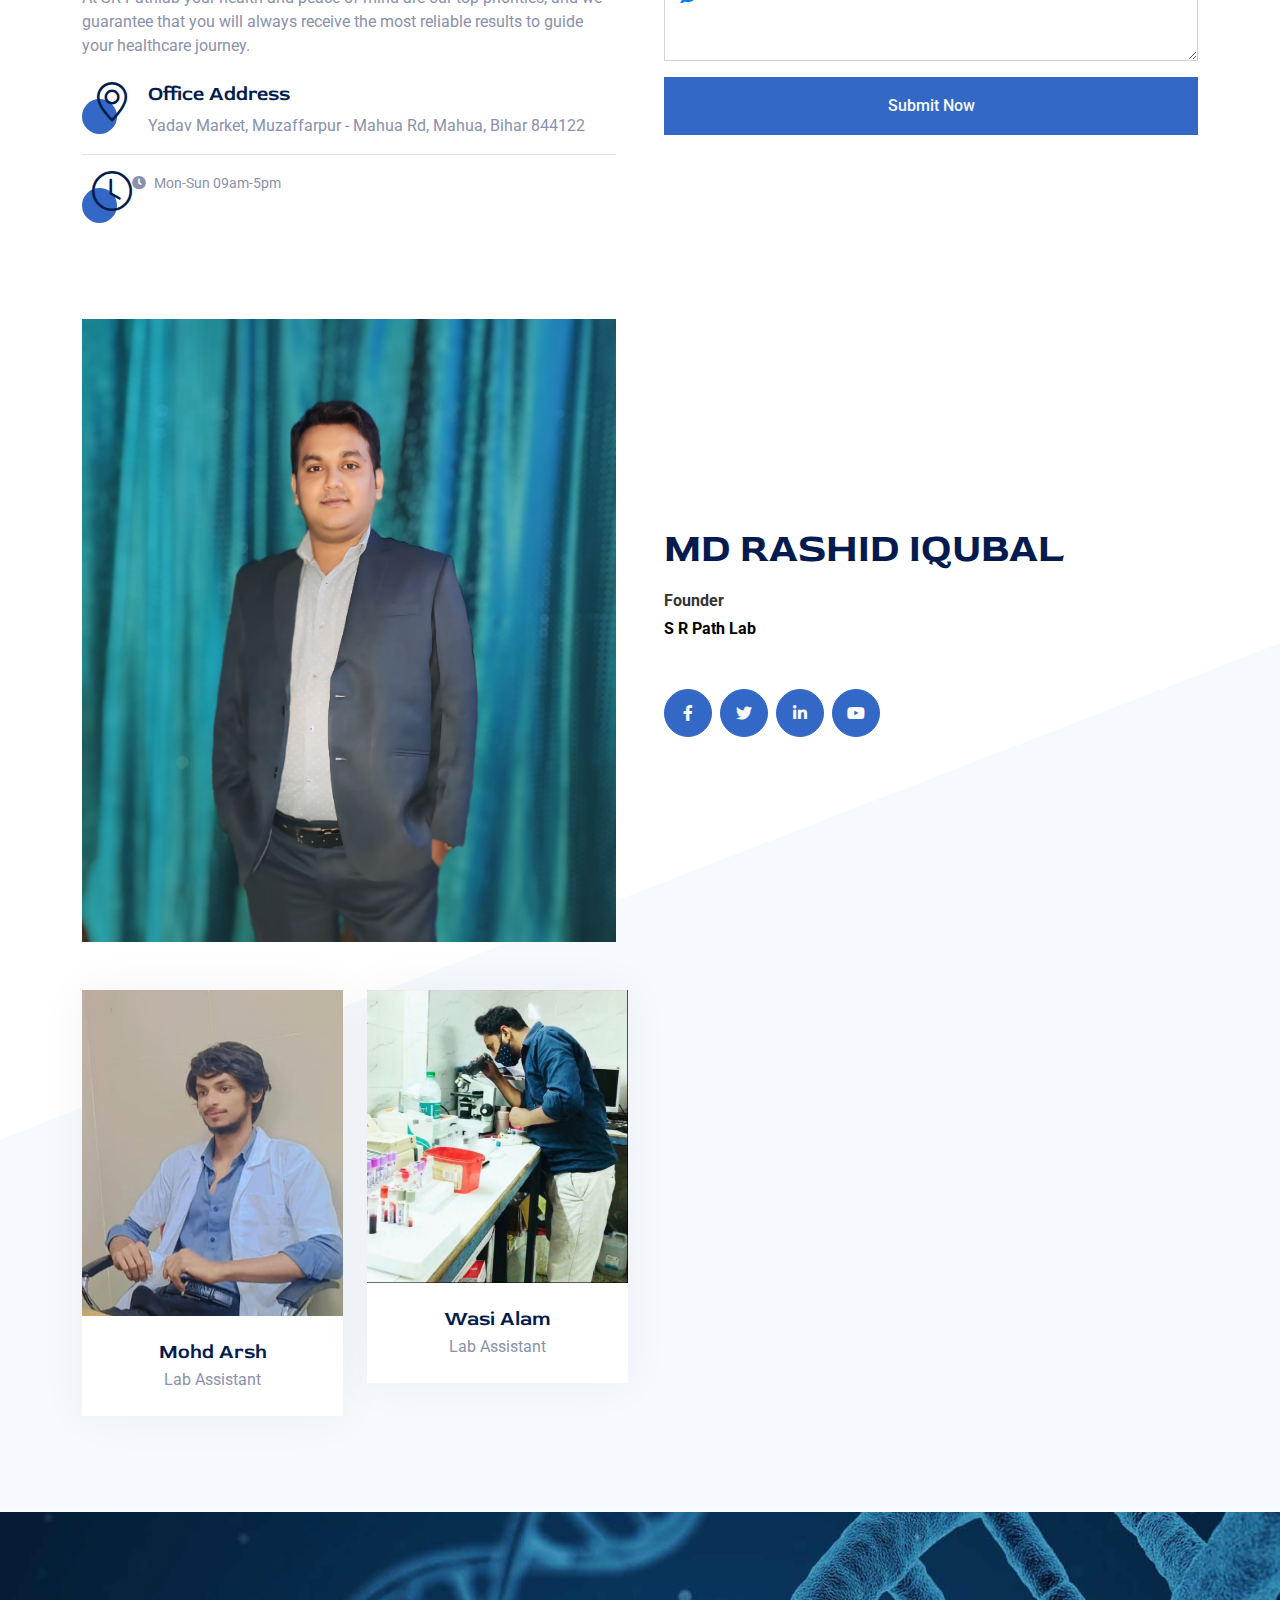
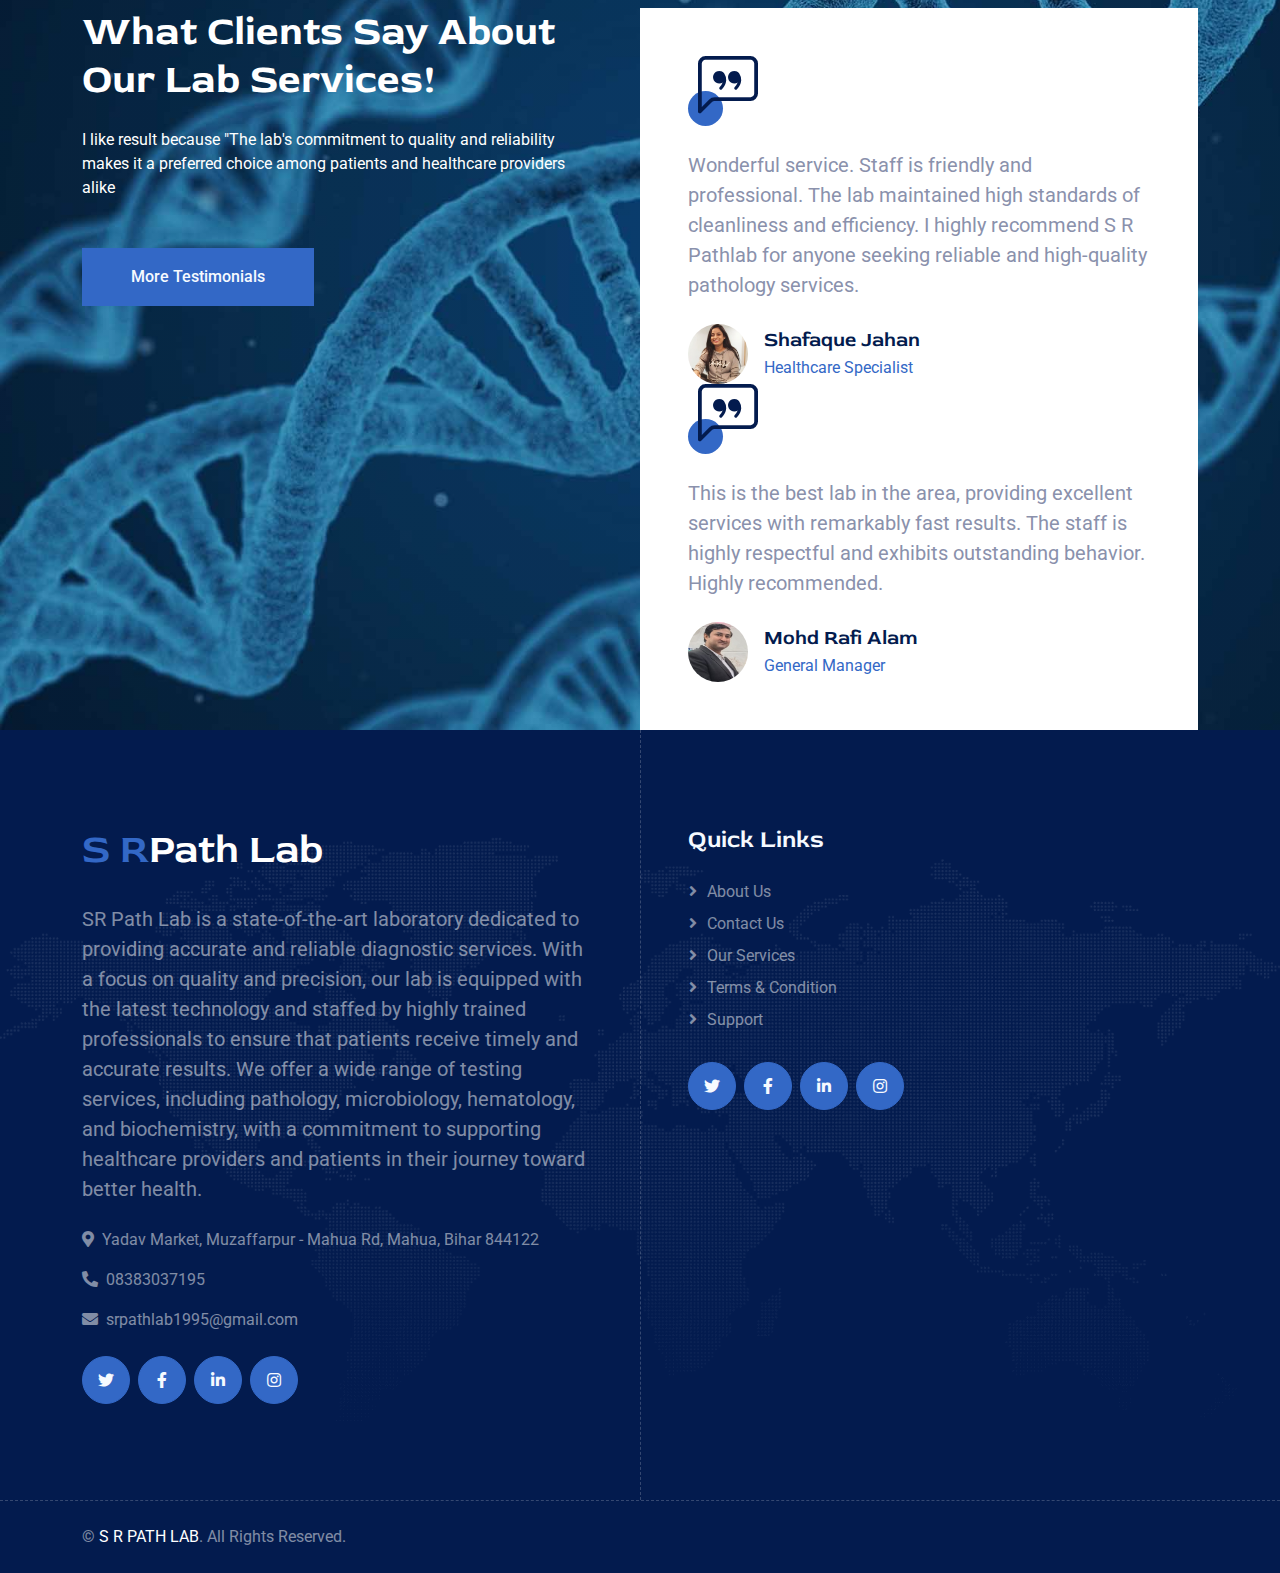
==== commit 8f6f1277: "changes of footer whatsapp trigger on button" ====
--- a/index.html
+++ b/index.html
@@ -454,13 +454,13 @@
     <!-- Service End -->
 
 
-    <!-- Appoinment Start -->
+    <!-- Appointment Start -->
     <div class="container-fluid py-5">
         <div class="container">
             <div class="row g-5">
                 <div class="col-lg-6 wow fadeInUp" data-wow-delay="0.1s">
                     <h1 class="display-6 mb-4">We Ensure You Will Always Get The Best Result</h1>
-                    <p>we are committed to providing the highest standard of diagnostic services, ensuring that you will always get the best result. With a focus on precision, reliability, and timely delivery, we use state-of-the-art technology and the latest medical techniques to guarantee accurate and dependable results every time.</p>
+                    <p>We are committed to providing the highest standard of diagnostic services, ensuring that you will always get the best result. With a focus on precision, reliability, and timely delivery, we use state-of-the-art technology and the latest medical techniques to guarantee accurate and dependable results every time.</p>
                     <p class="mb-4">At SR Pathlab your health and peace of mind are our top priorities, and we guarantee that you will always receive the most reliable results to guide your healthcare journey.</p>
                     <div class="d-flex align-items-start wow fadeIn" data-wow-delay="0.3s">
                         <div class="icon-box-primary">
@@ -468,7 +468,7 @@
                         </div>
                         <div class="ms-3">
                             <h5>Office Address</h5>
-                            <span>Yadav Market, Muzaffarpur - Mahua Rd, Mahua, Bihar 844102</span>
+                            <span>Yadav Market, Muzaffarpur - Mahua Rd, Mahua, Bihar 844122</span>
                         </div>
                     </div>
                     <hr>
@@ -476,60 +476,76 @@
                         <div class="icon-box-primary">
                             <i class="bi bi-clock text-dark fs-1"></i>
                         </div>
-                        <div class="ms-3">
-                            <h5>Office Time</h5>
-                            <span>Mon-Sat 09am-5pm, Sun Closed</span>
+                        <div>
+                            <small class="me-3"><i class="fa fa-clock me-2"></i>Mon-Sun 09am-5pm</small>
                         </div>
                     </div>
                 </div>
                 <div class="col-lg-6 wow fadeInUp" data-wow-delay="0.5s">
-                    <h2 class="mb-4">Online Appoinment</h2>
+                    <h2 class="mb-4 d-flex align-items-center">
+                        Online Appointment Via Whatsapp
+                        <i class="bi bi-whatsapp fs-2 ms-2 text-success"></i>
+                    </h2>
                     <div class="row g-3">
                         <div class="col-sm-6">
                             <div class="form-floating">
-                                <input type="text" class="form-control" id="name" placeholder="Your Name">
-                                <label for="name">Your Name</label>
-                            </div>
-                        </div>
+                                <i class="fa fa-user position-absolute top-50 start-0 translate-middle-y ms-3" style="color: #007bff;"></i>
+                                <input type="text" class="form-control ps-5" id="name" placeholder="Your Name">
+                                <label for="name" class="ms-4" style="font-weight: 500; color: #333;">Your Name</label>
+                            </div>
+                        </div>
+
+                        <!-- Email Field with Icon Inside -->
                         <div class="col-sm-6">
                             <div class="form-floating">
-                                <input type="email" class="form-control" id="mail" placeholder="Your Email">
-                                <label for="mail">Your Email</label>
-                            </div>
-                        </div>
+                                <i class="fa fa-envelope position-absolute top-50 start-0 translate-middle-y ms-3" style="color: #007bff;"></i>
+                                <input type="email" class="form-control ps-5" id="mail" placeholder="Your Email">
+                                <label for="mail" class="ms-4" style="font-weight: 500; color: #333;">Your Email</label>
+                            </div>
+                        </div>
+
+                        <!-- Mobile Field with Icon Inside -->
                         <div class="col-sm-6">
                             <div class="form-floating">
-                                <input type="text" class="form-control" id="mobile" placeholder="Your Mobile">
-                                <label for="mobile">Your Mobile</label>
-                            </div>
-                        </div>
+                                <i class="fa fa-phone position-absolute top-50 start-0 translate-middle-y ms-3" style="color: #007bff;"></i>
+                                <input type="tel" class="form-control ps-5" id="mobile" placeholder="Your Mobile">
+                                <label for="mobile" class="ms-4" style="font-weight: 500; color: #333;">Your Mobile</label>
+                            </div>
+                        </div>
+
+                        <!-- Service Dropdown with Icon Inside -->
                         <div class="col-sm-6">
                             <div class="form-floating">
-                                <select class="form-select" id="service">
+                                <i class="fa fa-cogs position-absolute top-50 start-0 translate-middle-y ms-3" style="color: #007bff;"></i>
+                                <select class="form-select ps-5" id="service">
                                     <option selected>Pathology Testing</option>
                                     <option value="">Microbiology Tests</option>
                                     <option value="">Biochemistry Tests</option>
-                                    <option value="">Histopatology Tests</option>
+                                    <option value="">Histopathology Tests</option>
                                 </select>
-                                <label for="service">Choose A Service</label>
-                            </div>
-                        </div>
+                                <label for="service" class="ms-4" style="font-weight: 500; color: #333;">Choose A Service</label>
+                            </div>
+                        </div>
+
+                        <!-- Message Field with Icon Inside -->
                         <div class="col-12">
                             <div class="form-floating">
-                                <textarea class="form-control" placeholder="Leave a message here" id="message"
-                                    style="height: 130px"></textarea>
-                                <label for="message">Message</label>
-                            </div>
-                        </div>
+                                <i class="fa fa-comment position-absolute top-50 start-0 translate-middle-y ms-3" style="color: #007bff;"></i>
+                                <textarea class="form-control ps-5" placeholder="Leave a message here" id="message" style="height: 130px"></textarea>
+                                <label for="message" class="ms-4" style="font-weight: 500; color: #333;">Message</label>
+                            </div>
+                        </div>
+
+                        <!-- Submit Button -->
                         <div class="col-12 text-center">
-                            <button class="btn btn-primary w-100 py-3" type="submit">Submit Now</button>
-                        </div>
-                    </div>
-                </div>
-            </div>
-        </div>
-    </div>
-    <!-- Appoinment Start -->
+                            <button class="btn btn-primary w-100 py-3" id="submit-btn" type="button">Submit Now</button>
+                        </div>
+                    </div>
+                </div>
+            </div>
+        </div>
+    </div>
+    <!-- Appointment End -->
 
 
     <!-- Team Start -->
@@ -719,6 +735,17 @@
 
     <!-- Template Javascript -->
     <script src="js/main.js"></script>
+    <script>
+        document.getElementById("submit-btn").addEventListener("click", function () {
+            const name = document.getElementById("name").value;
+            const phone = document.getElementById("mobile").value;
+            const message = document.getElementById("message").value;
+            const whatsappURL = `https://wa.me/919608725027?text=${encodeURIComponent(
+                `Name: ${name}\nPhone: ${phone}\nMessage: ${message}`
+            )}`;
+            window.open(whatsappURL, "_blank");
+        });
+    </script>
 </body>
 
 </html>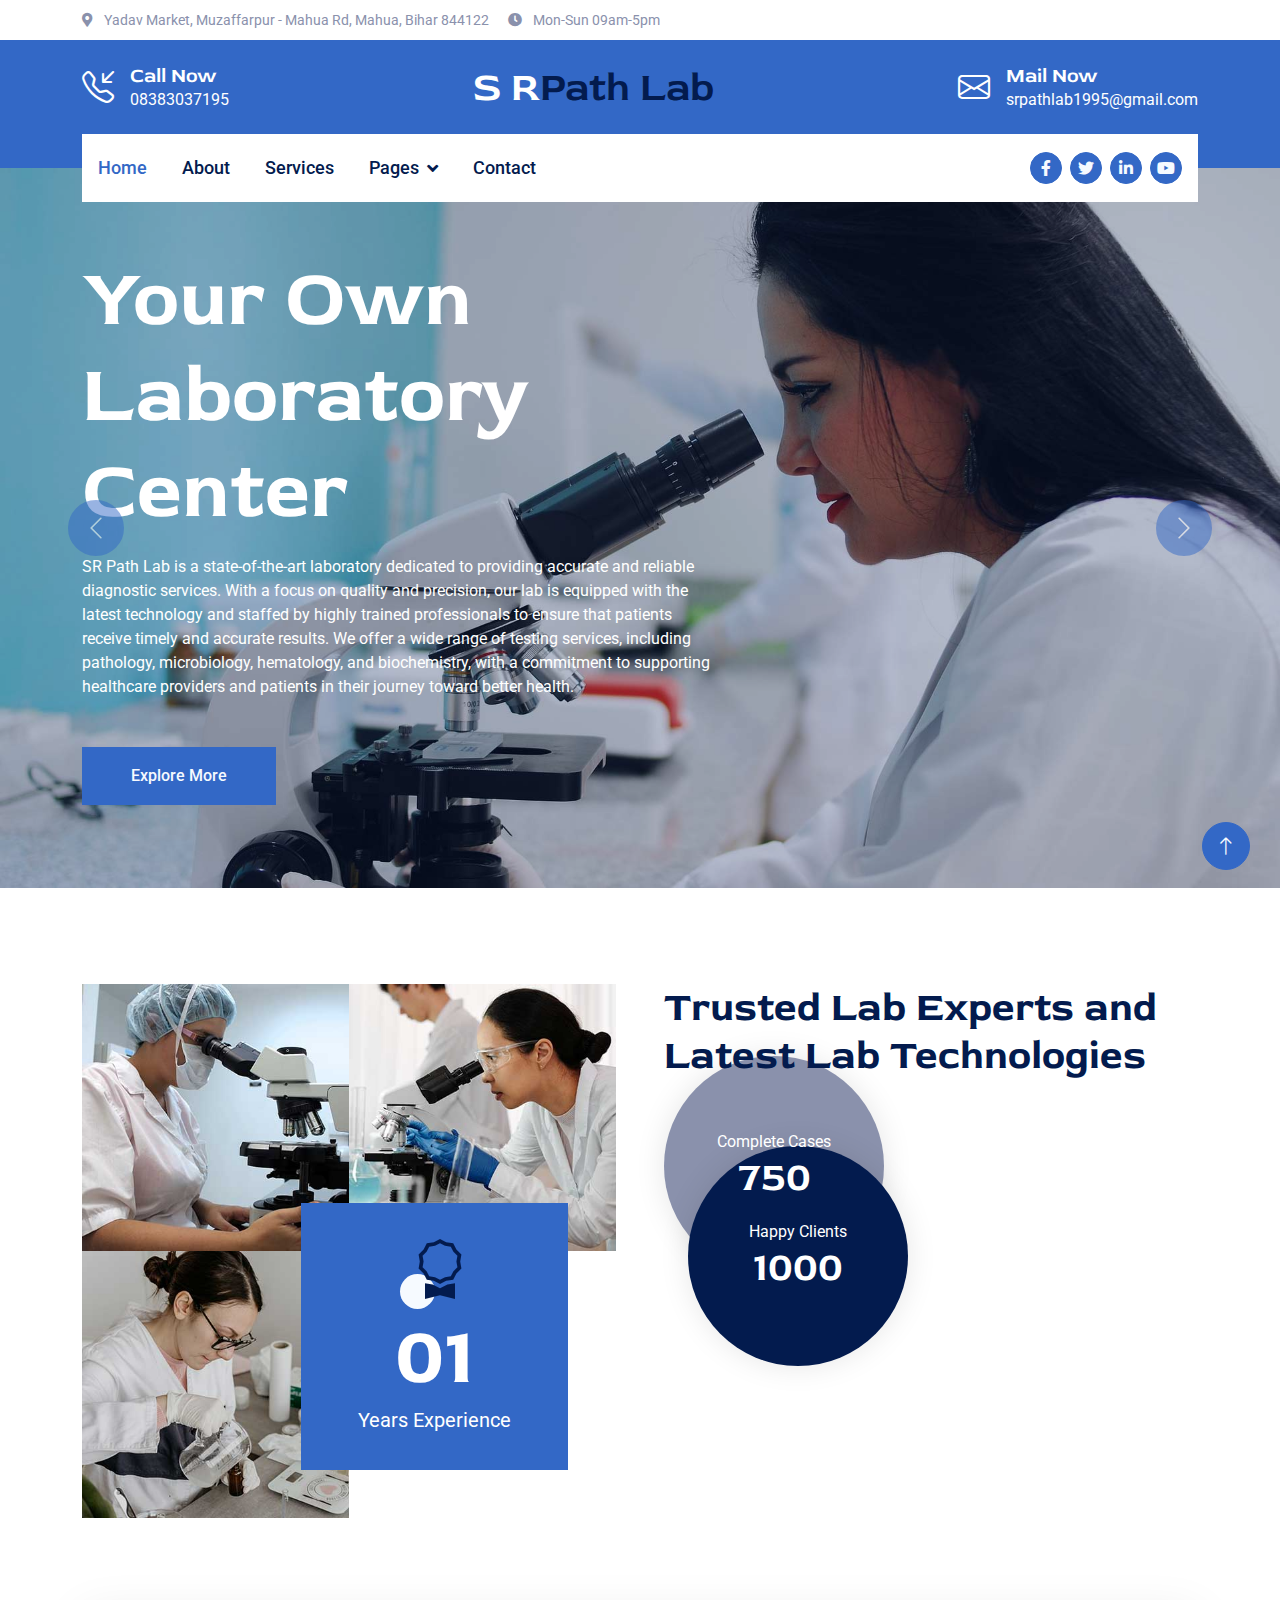
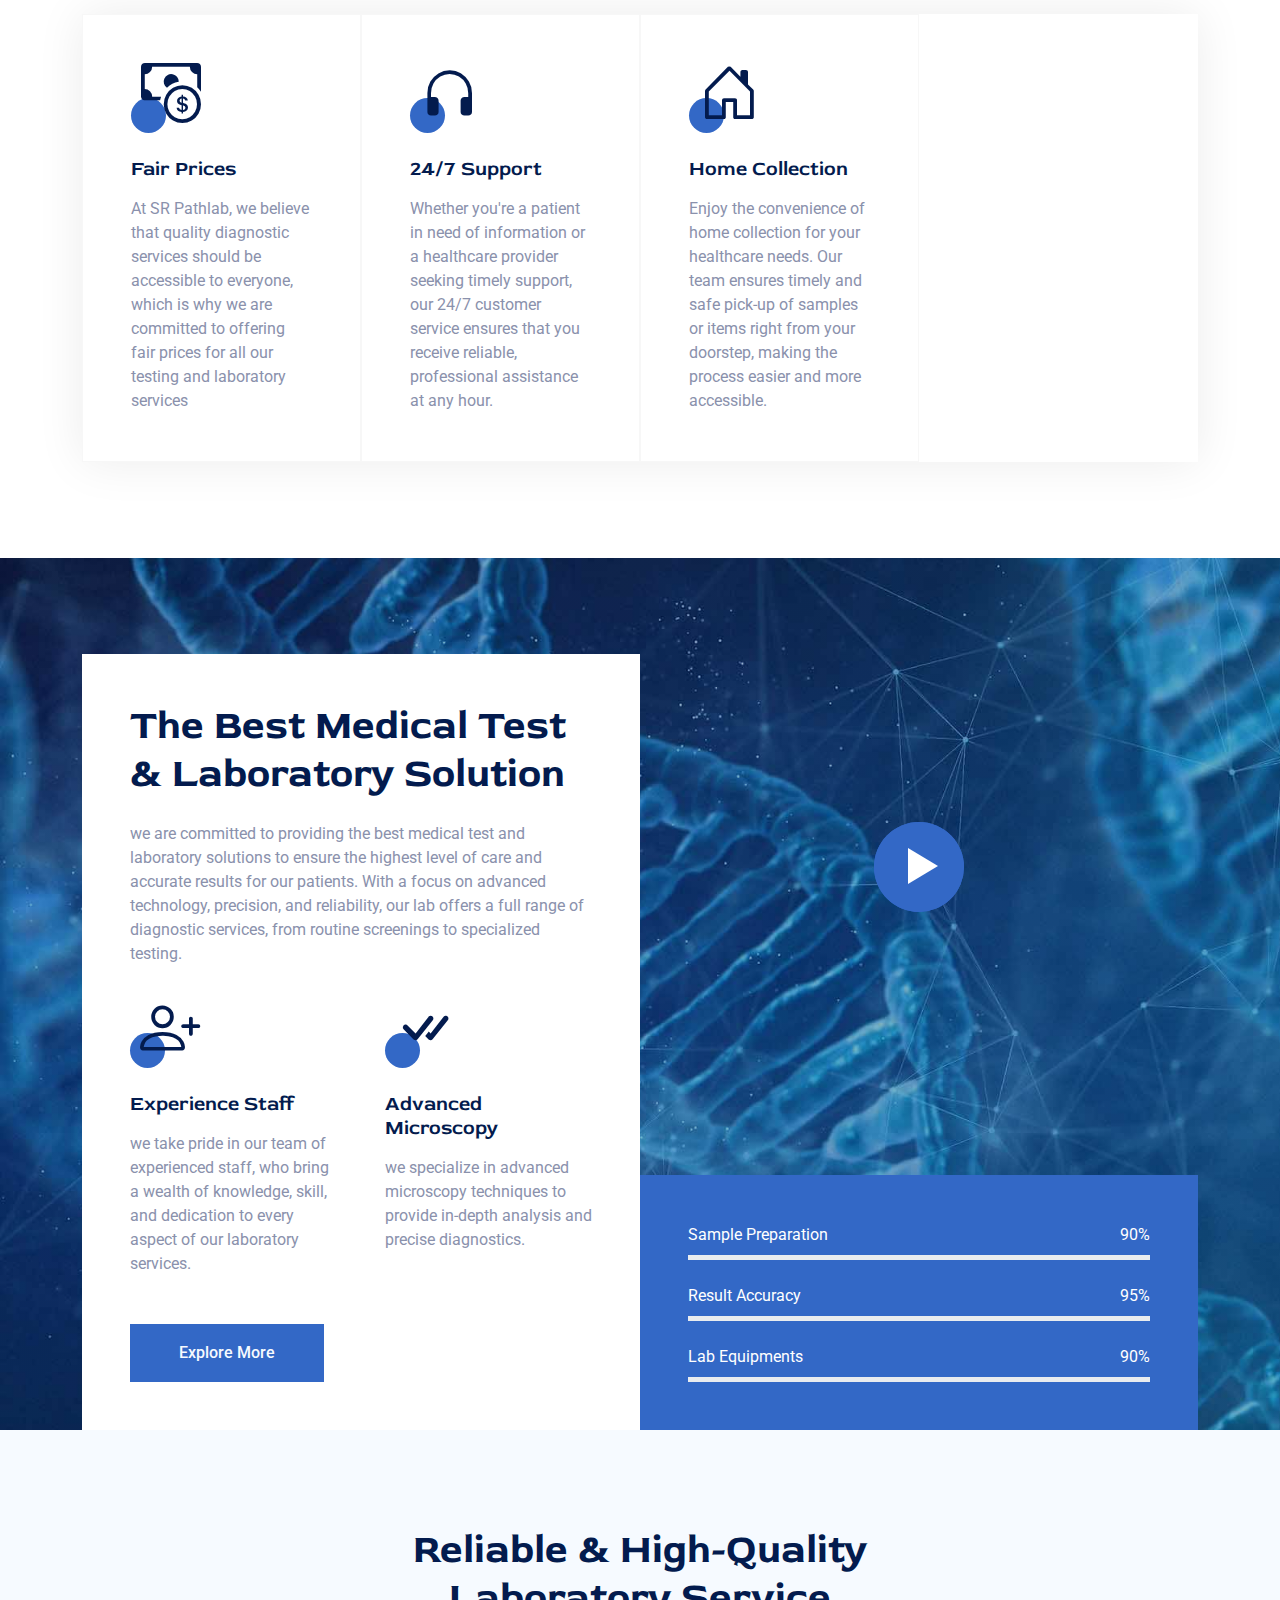
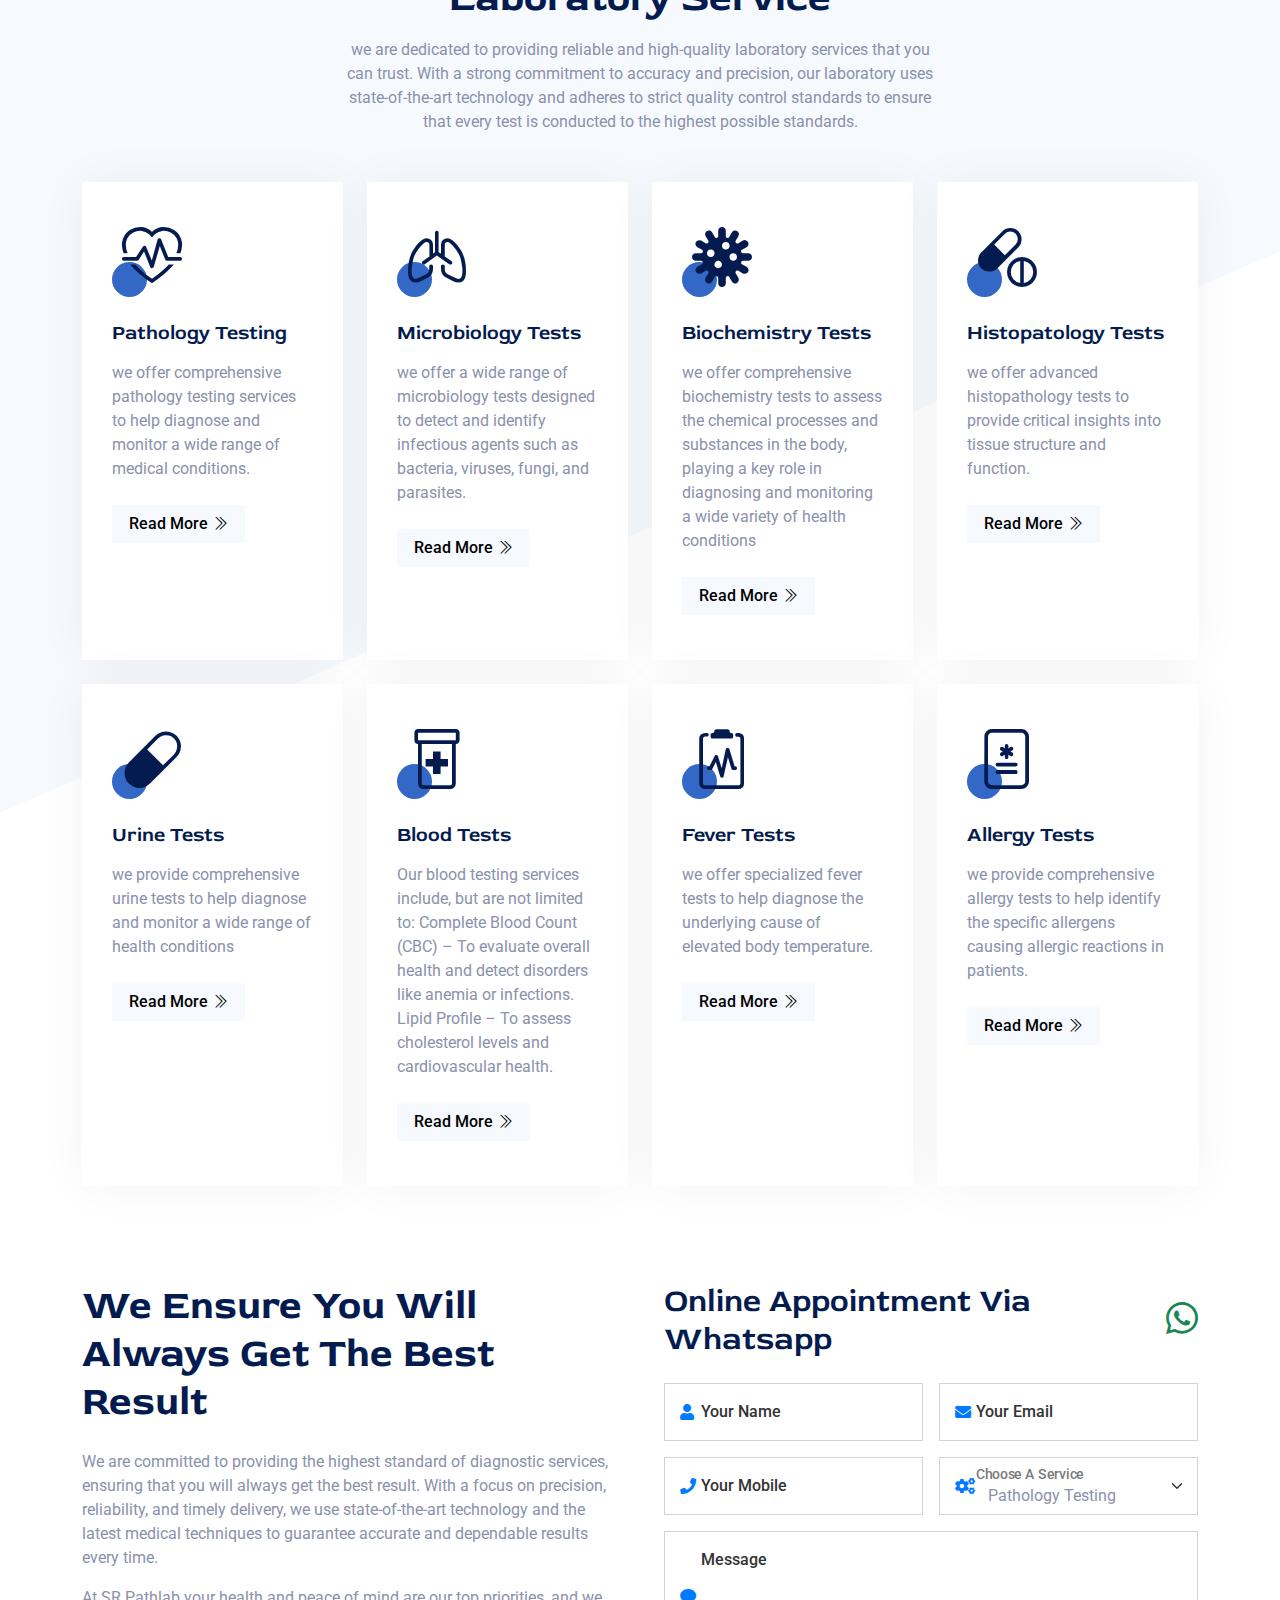
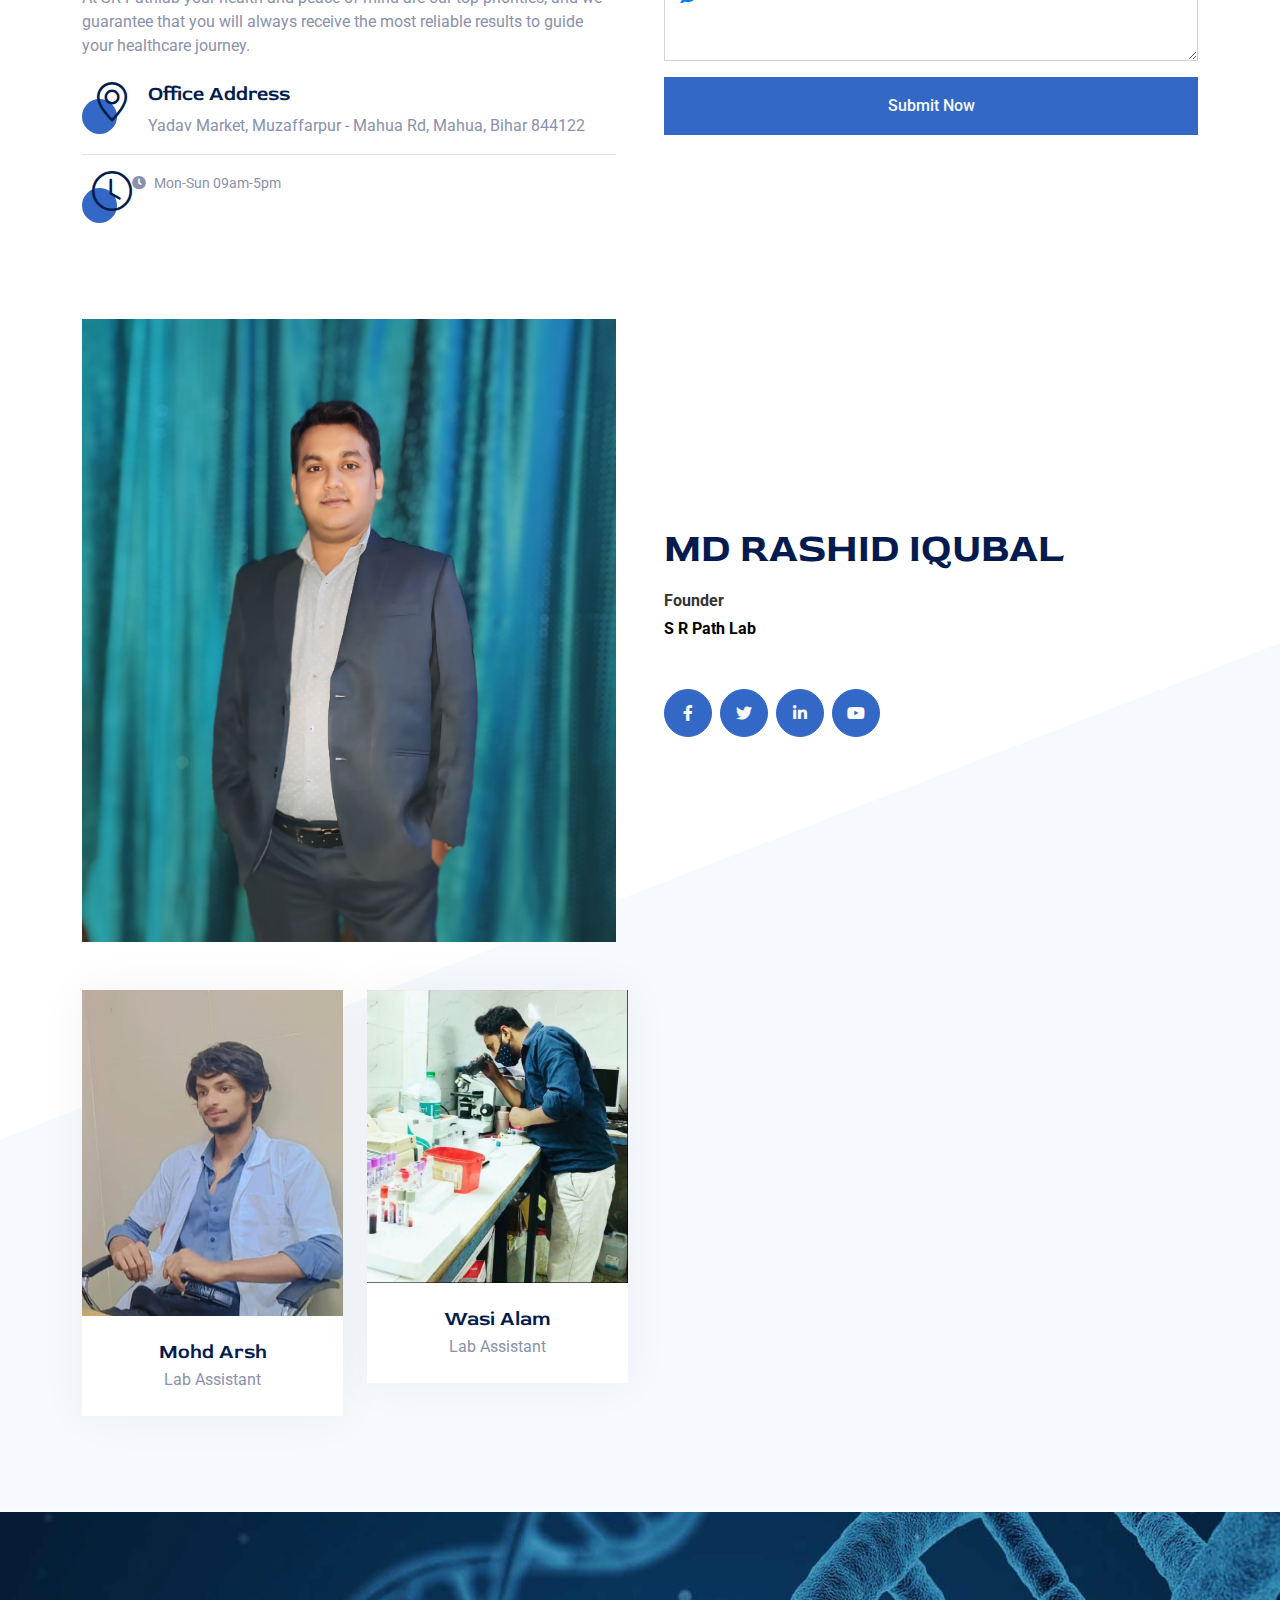
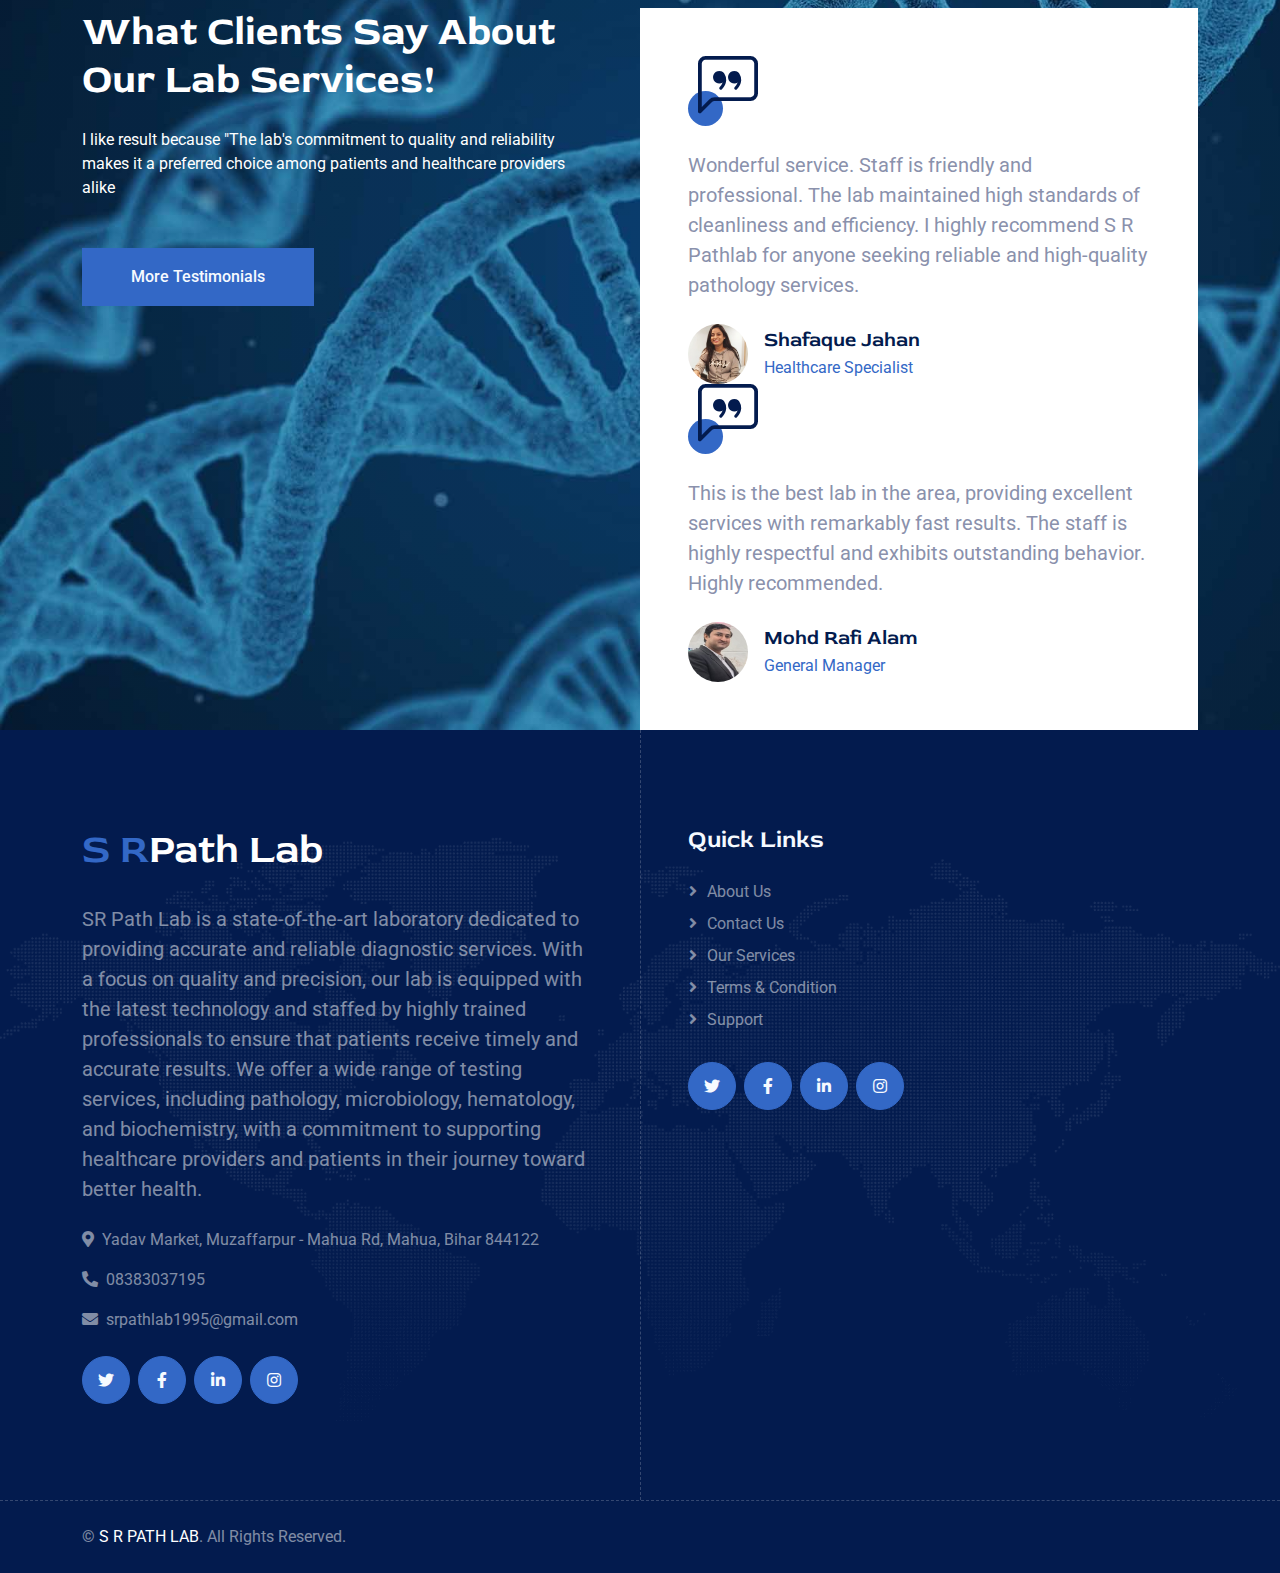
==== commit 5d7721fb: "topbar is now responsive" ====
--- a/index.html
+++ b/index.html
@@ -41,18 +41,24 @@
 
 
     <!-- Topbar Start -->
-    <div class="container-fluid py-2 d-none d-lg-flex">
+    <div class="container-fluid py-2">
         <div class="container">
             <div class="d-flex justify-content-between">
                 <div>
-                    <small class="me-3"><i class="fa fa-map-marker-alt me-2"></i>Yadav Market, Muzaffarpur - Mahua Rd, Mahua, Bihar 844122</small>
-                    <small class="me-3"><i class="fa fa-clock me-2"></i>Mon-Sun 09am-5pm</small>
-                </div>
-
+                    <small class="me-3">
+                        <i class="fa fa-map-marker-alt me-2"></i>
+                        Yadav Market, Muzaffarpur - Mahua Rd, Mahua, Bihar 844122
+                    </small>
+                    <small class="me-3">
+                        <i class="fa fa-clock me-2"></i>
+                        Mon-Sun 09am-5pm
+                    </small>
+                </div>
             </div>
         </div>
     </div>
     <!-- Topbar End -->
+
 
 
     <!-- Brand Start -->
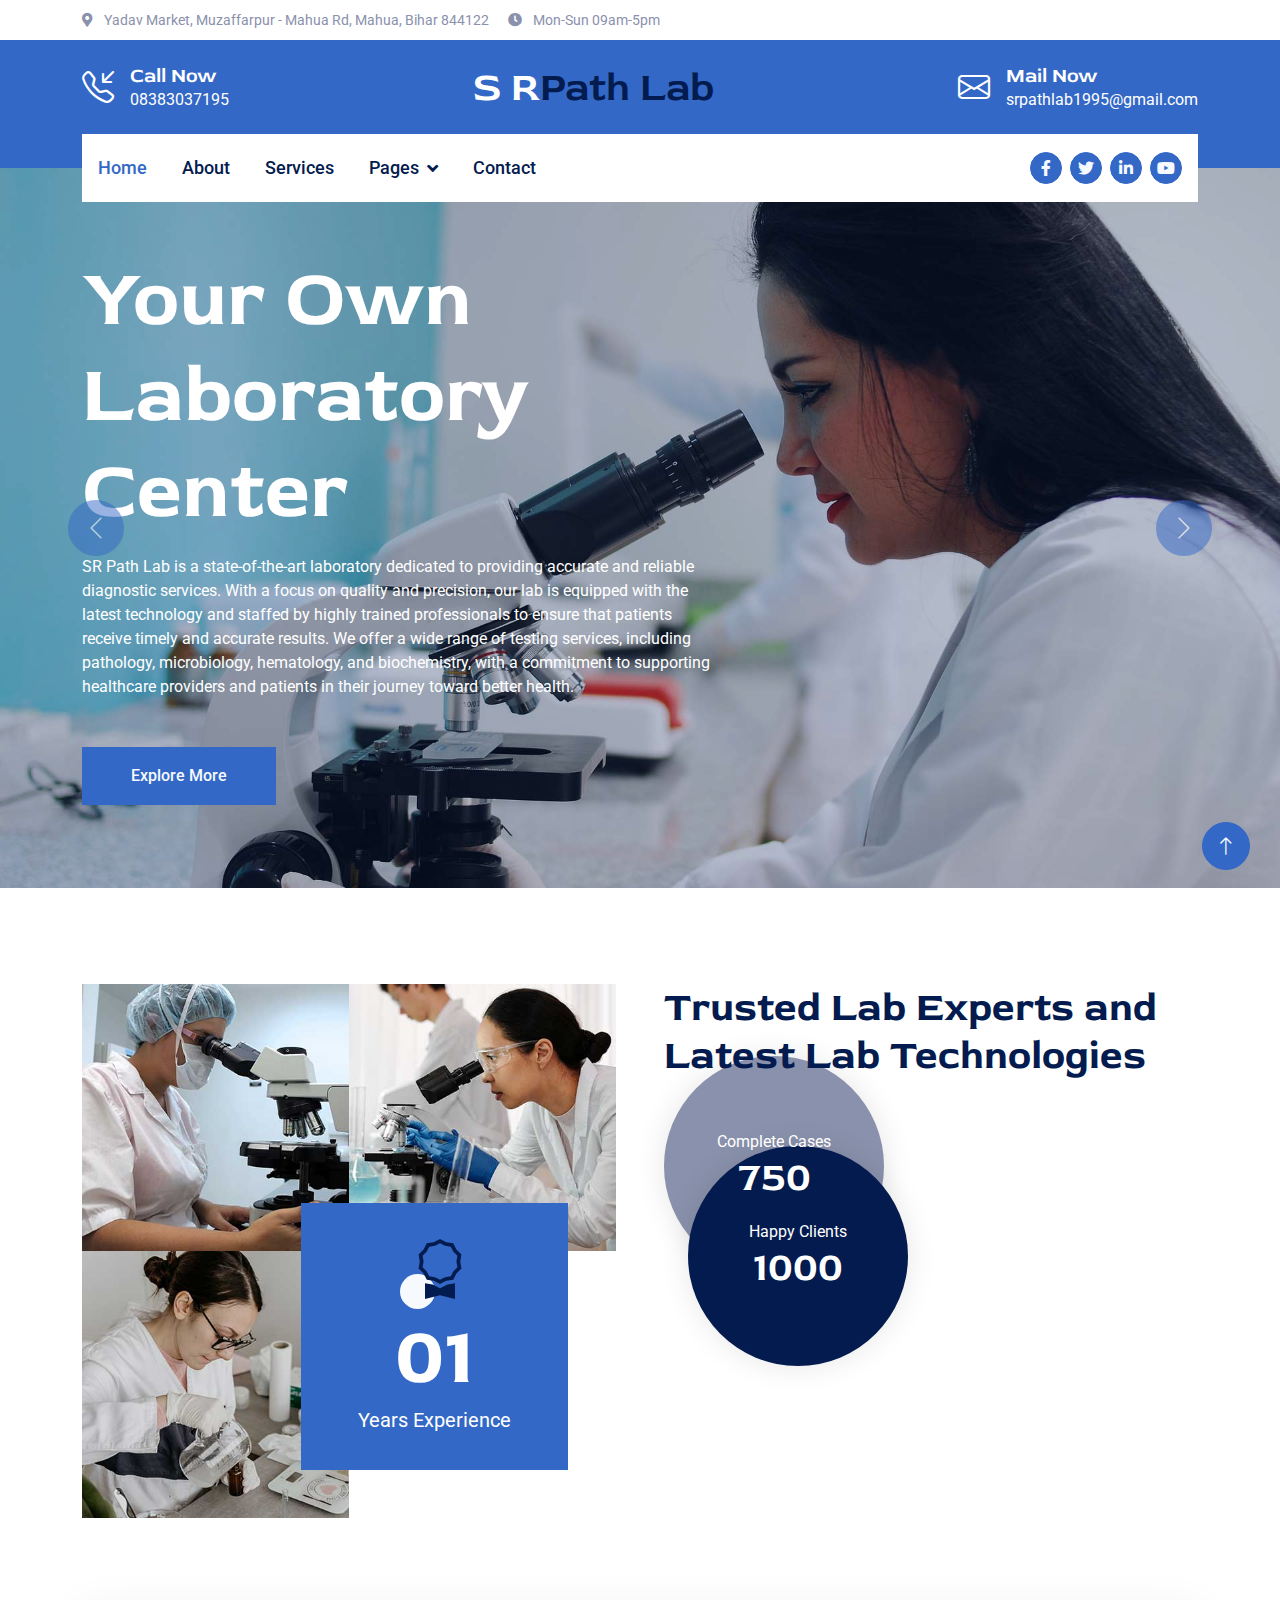
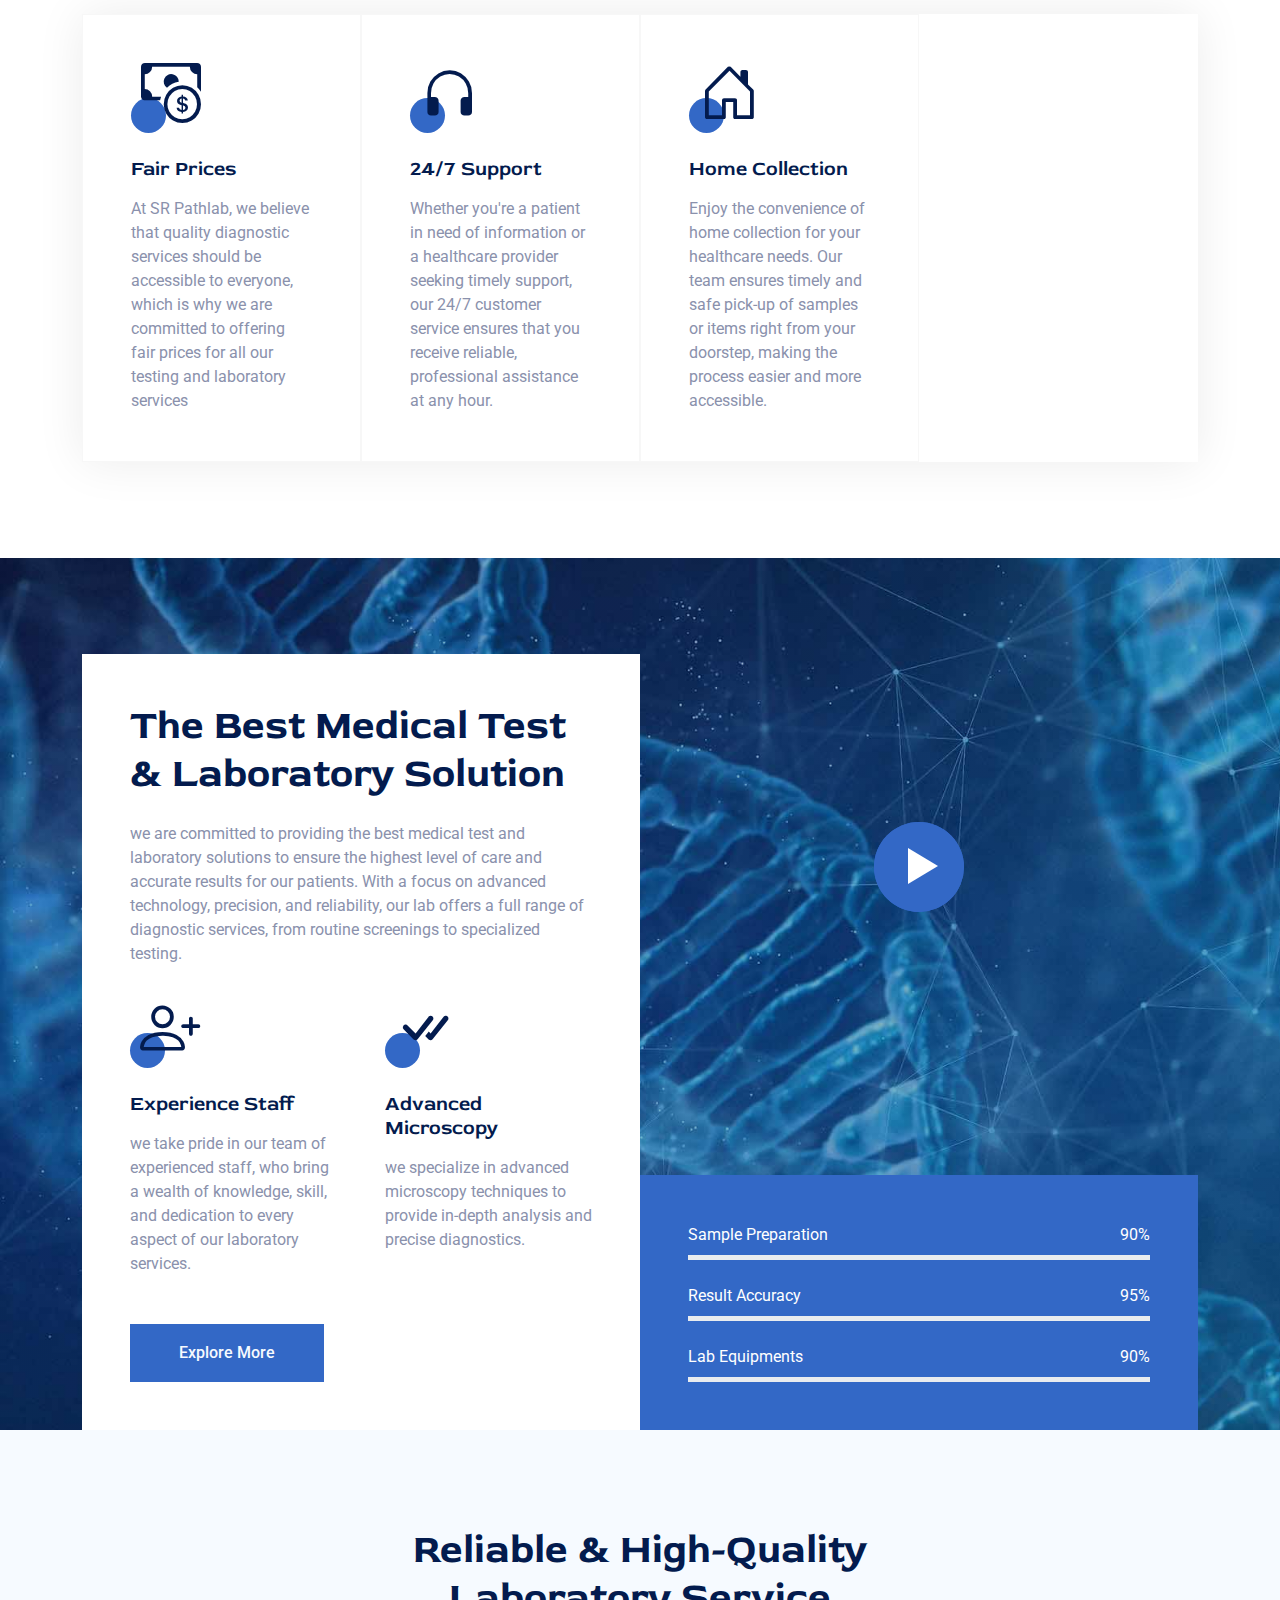
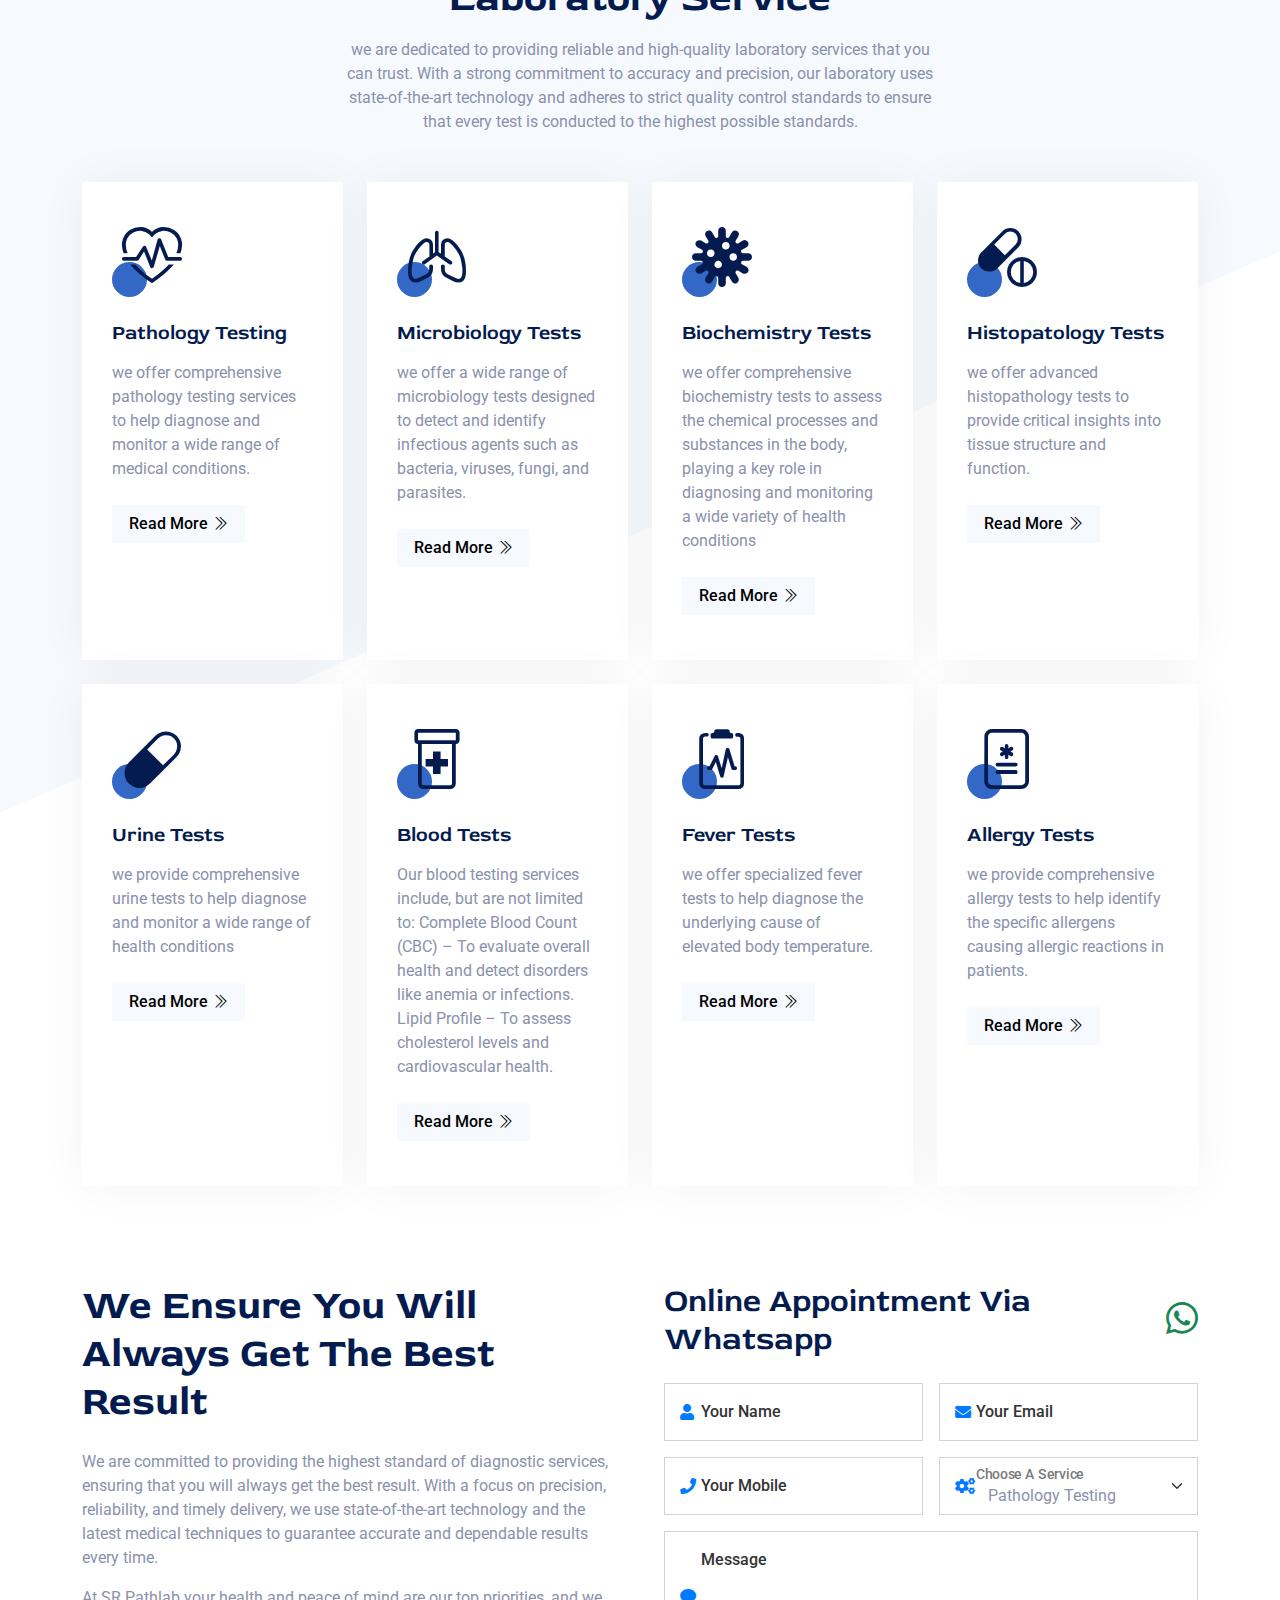
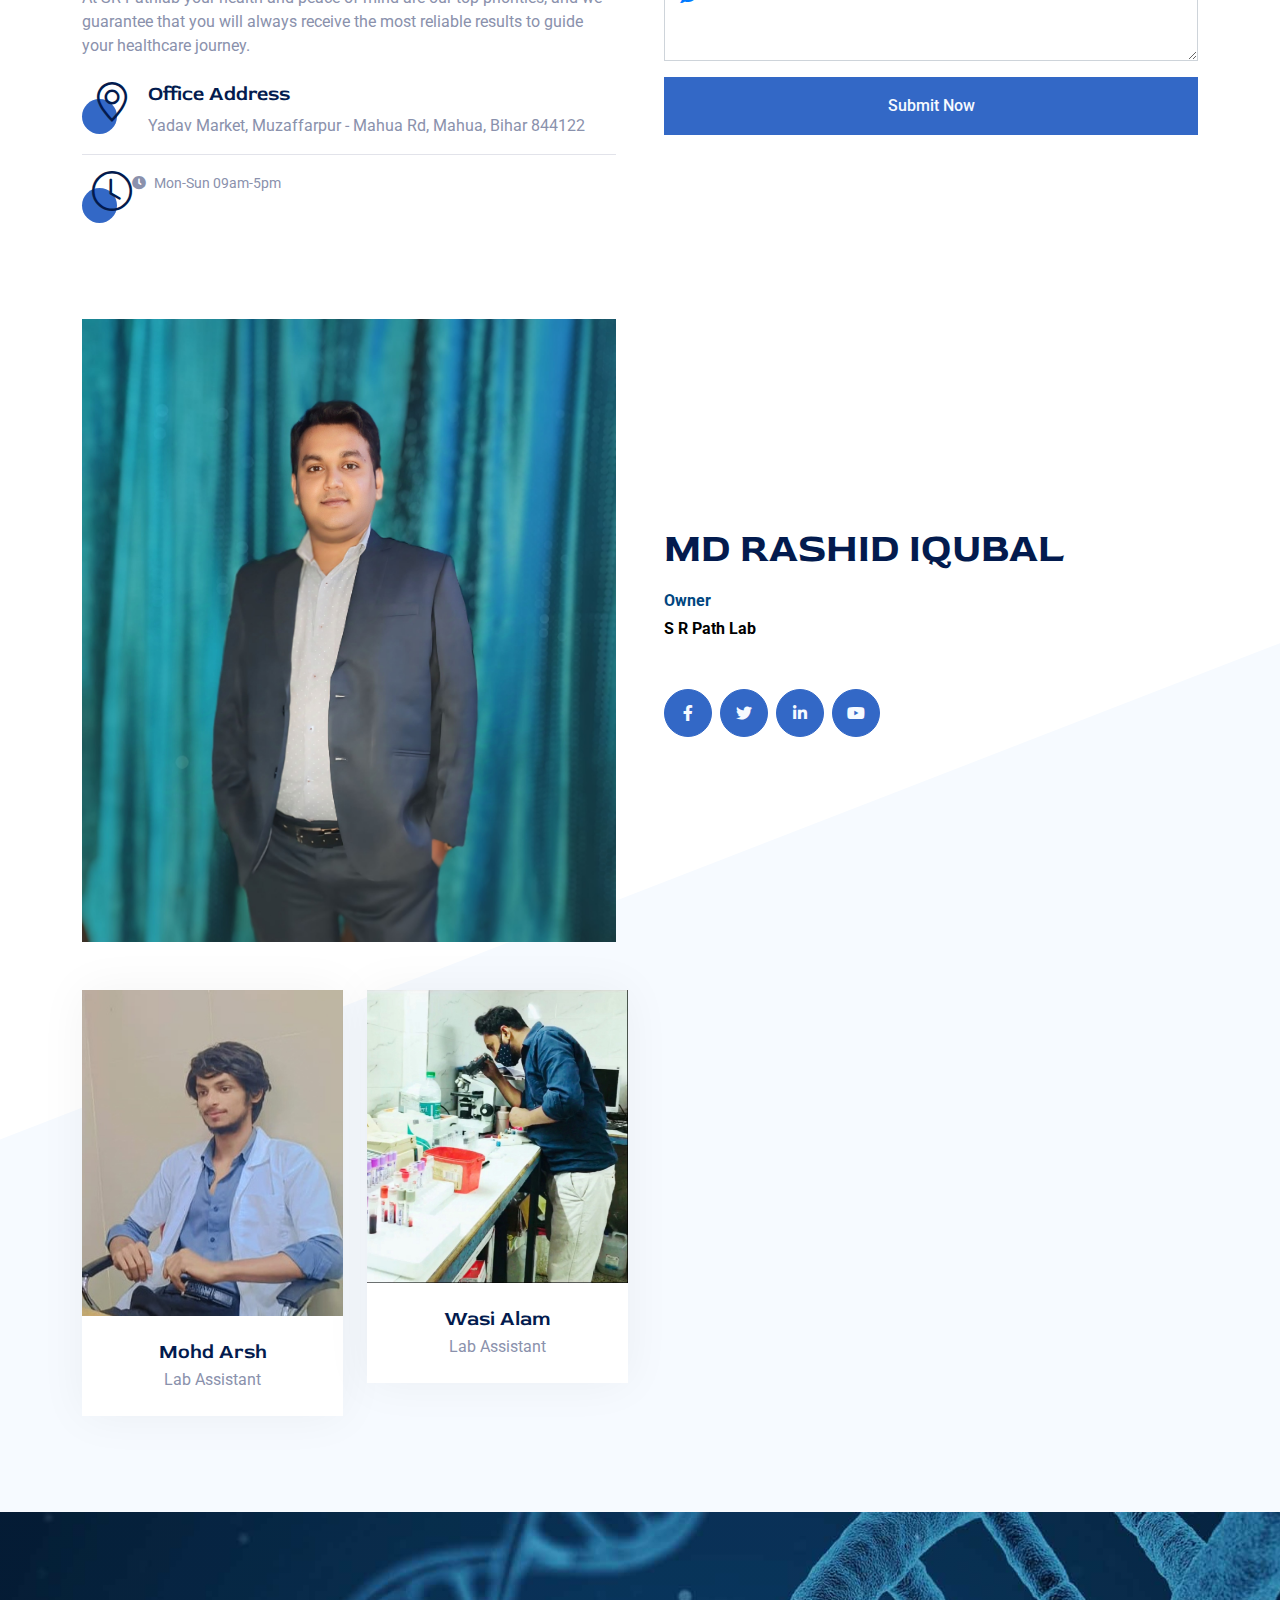
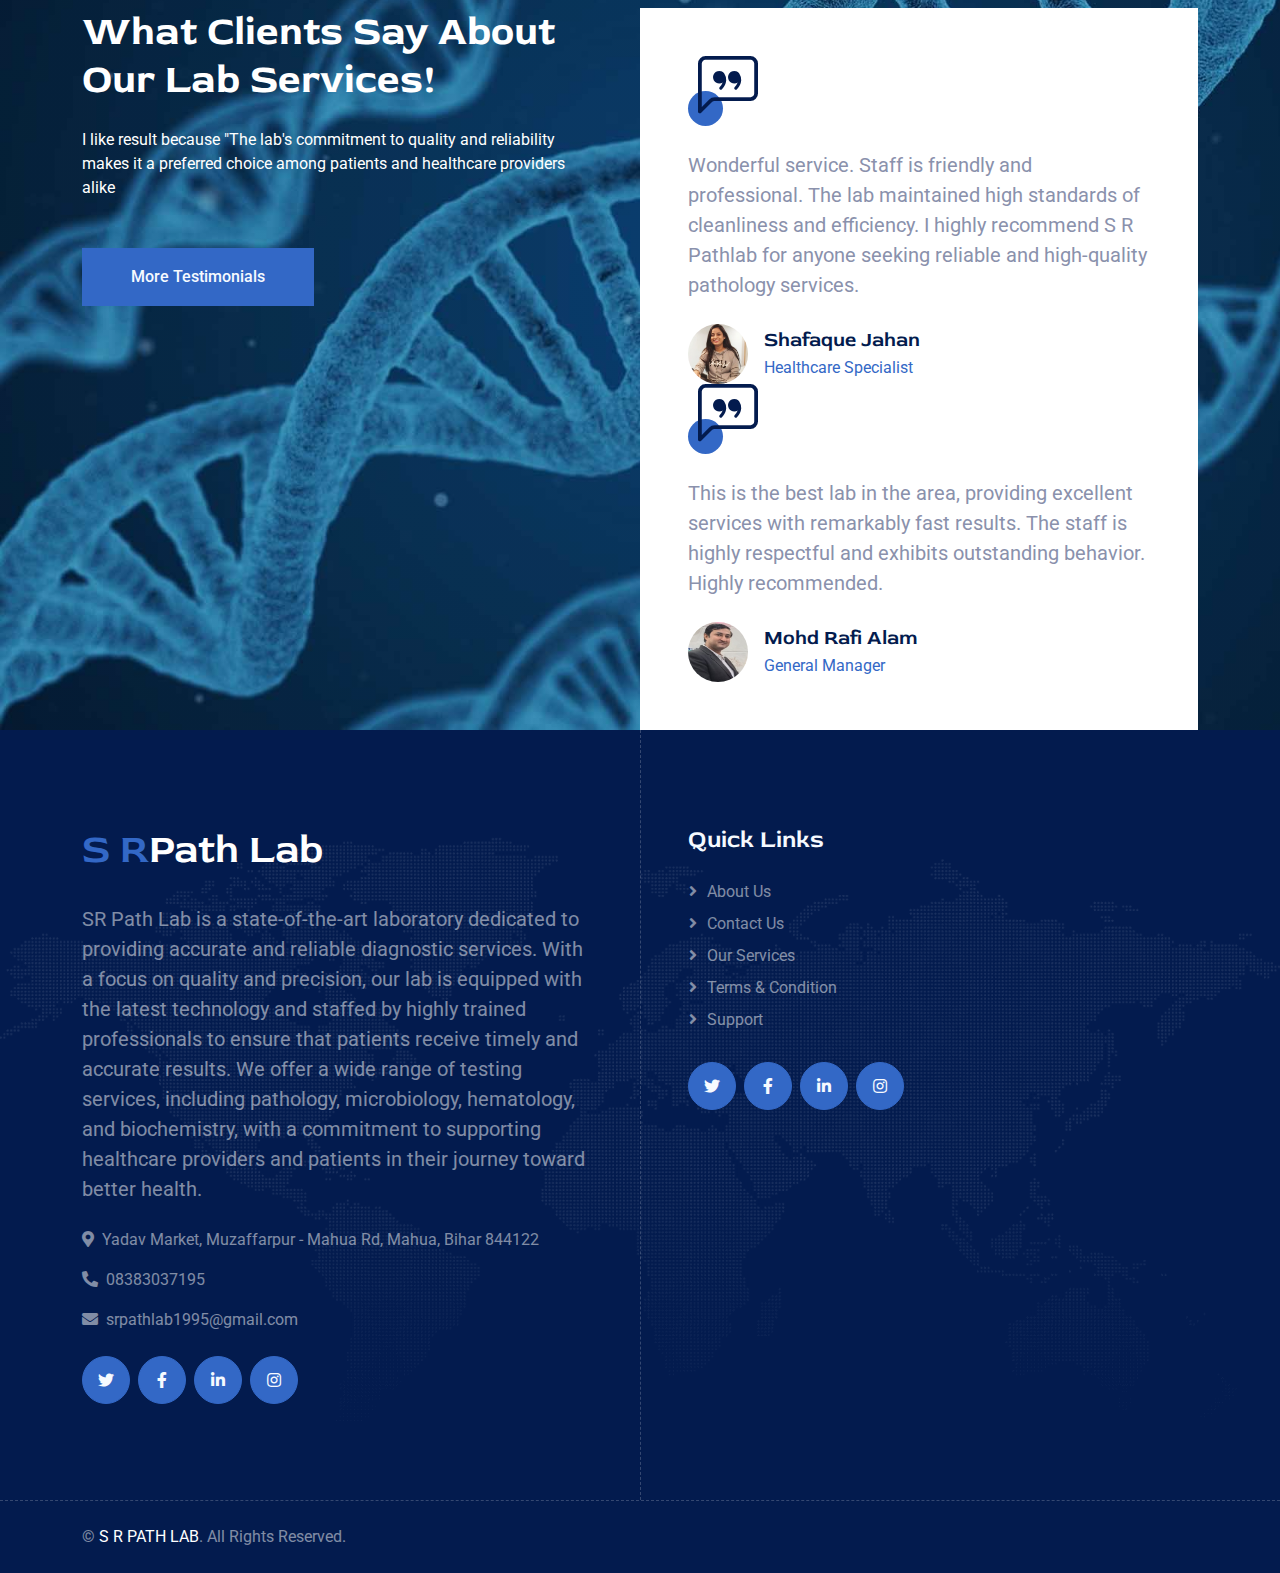
==== commit 1e03123b: "FOunder=Owner" ====
--- a/index.html
+++ b/index.html
@@ -563,7 +563,7 @@
                 </div>
                 <div class="col-md-6 wow fadeIn" data-wow-delay="0.5s">
                     <h1 class="display-6 mb-3">MD RASHID IQUBAL</h1>
-                    <p class="mb-1" style="font-weight: bold; color: #333;">Founder</p>
+                    <p class="mb-1" style="font-weight: bold; color: #004680;">Owner</p>
                     <p class="mb-5" style="font-weight: bold; color: black;">S R Path Lab</p>
 
                     <div class="d-flex">
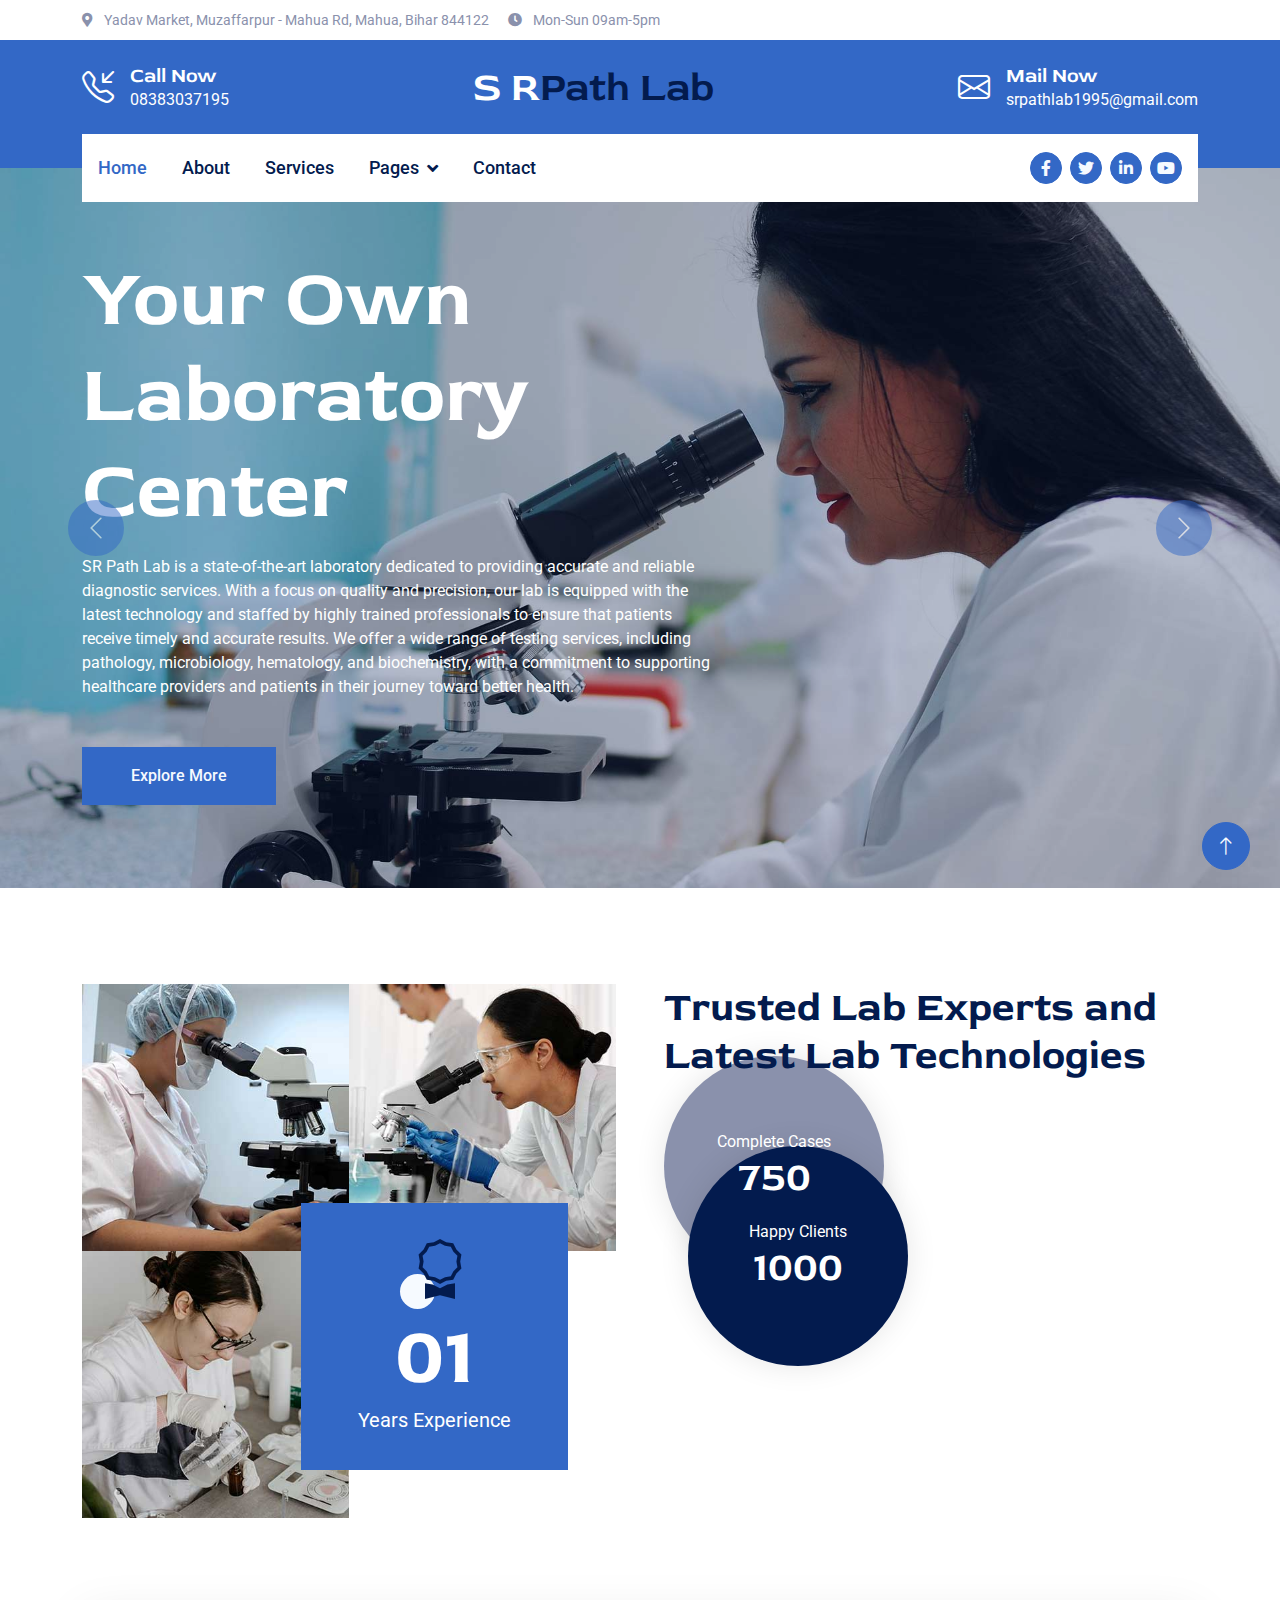
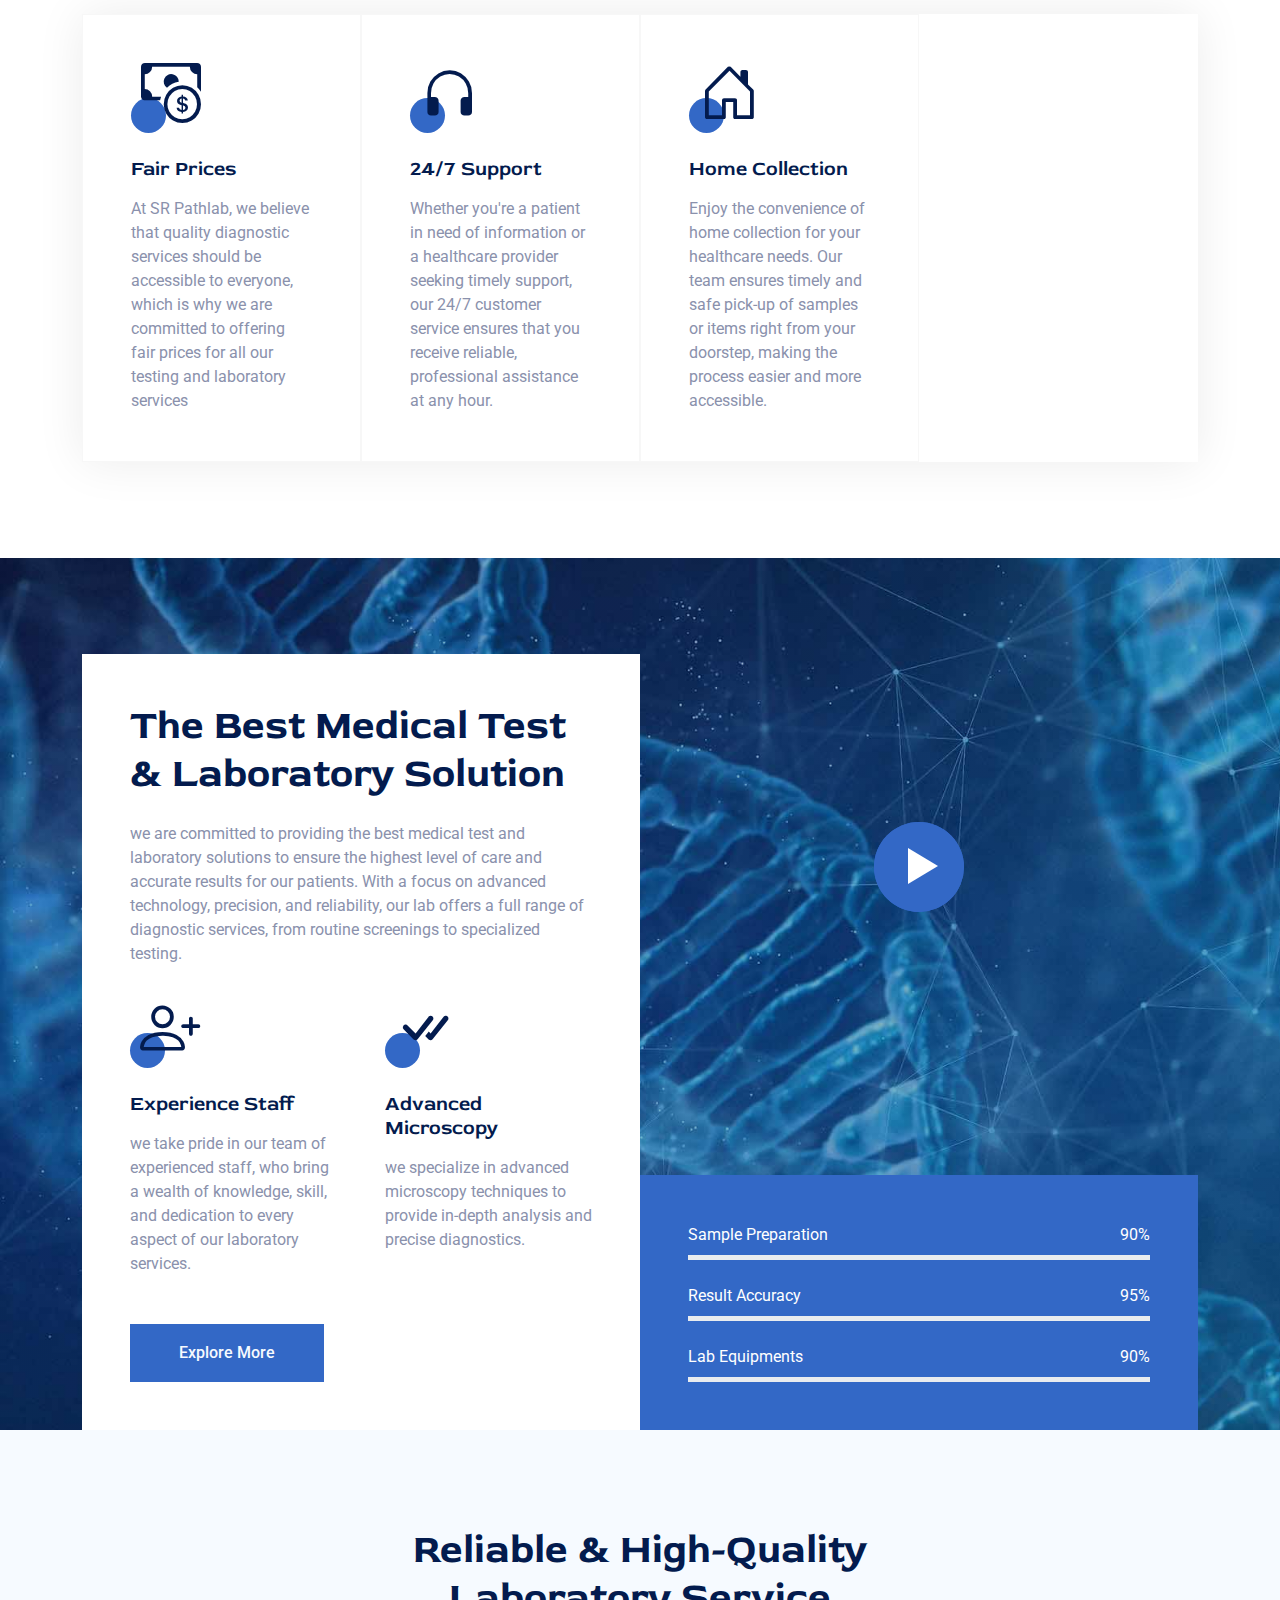
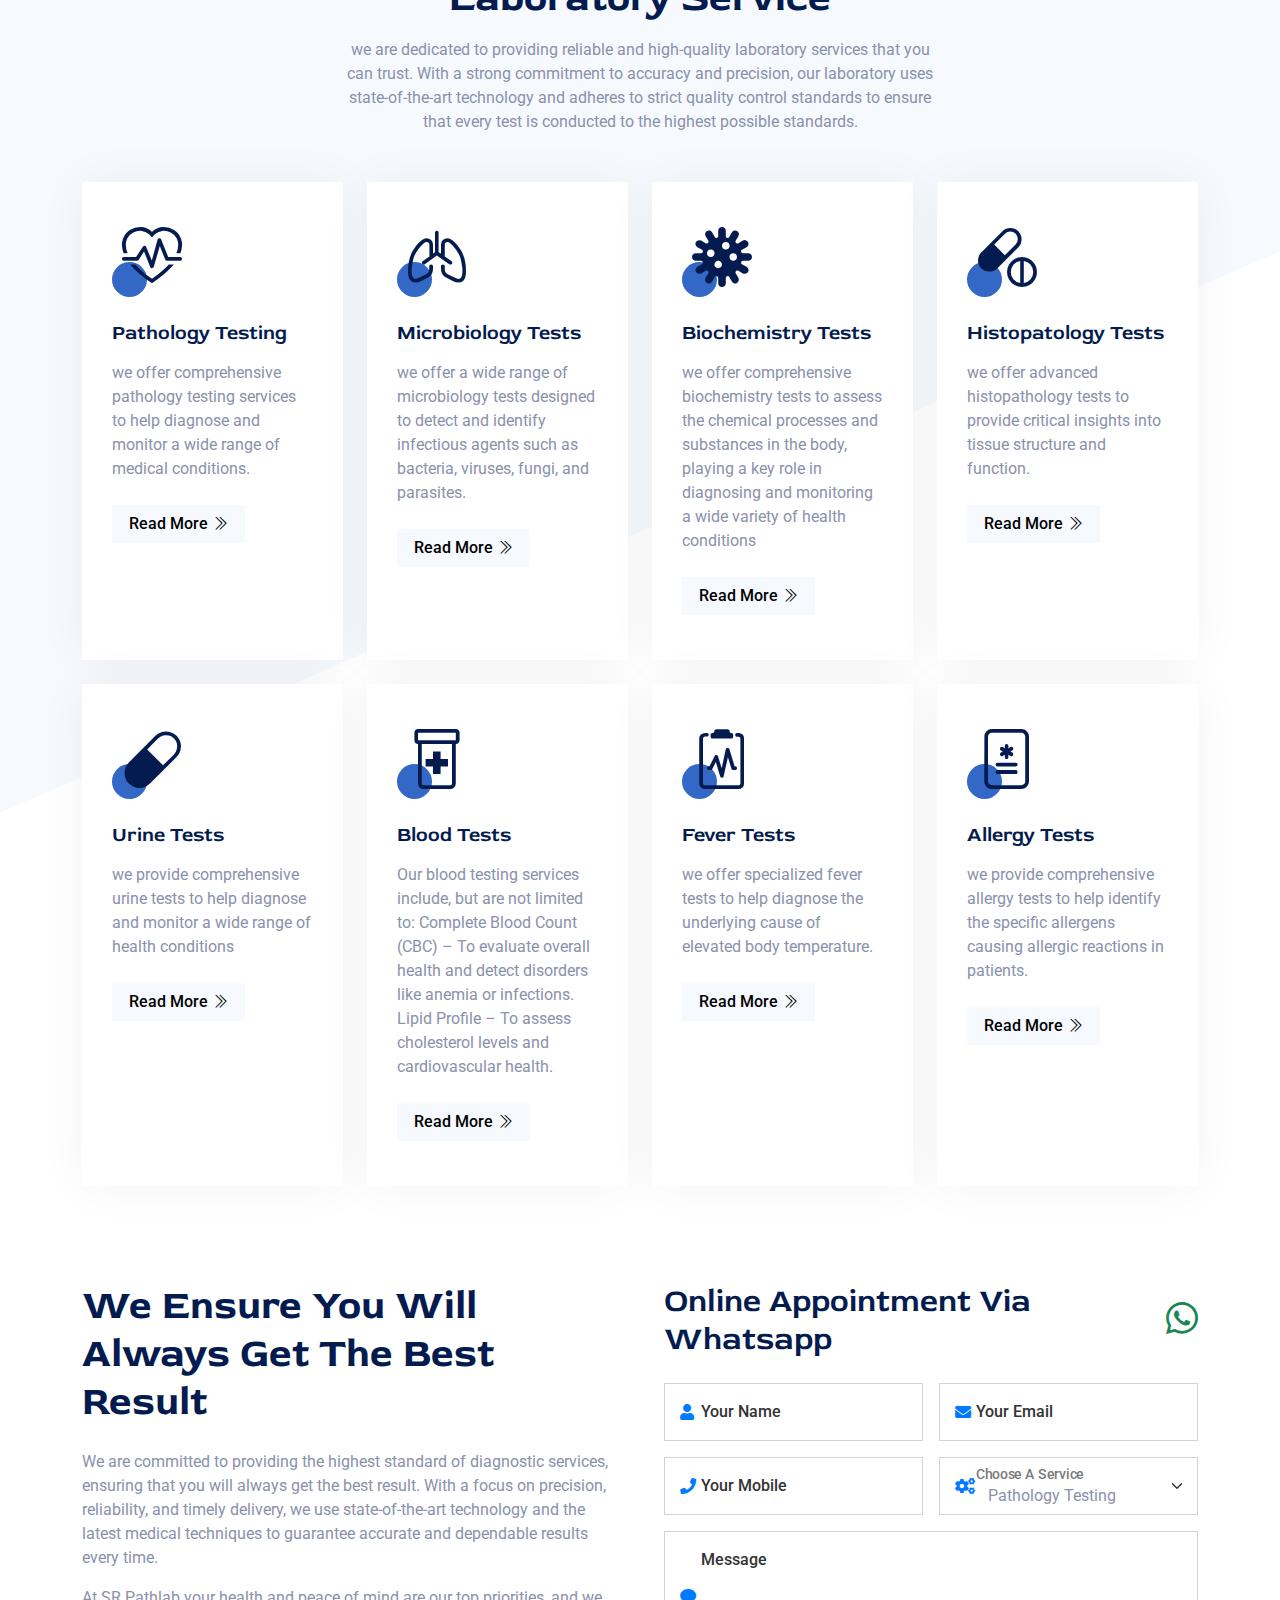
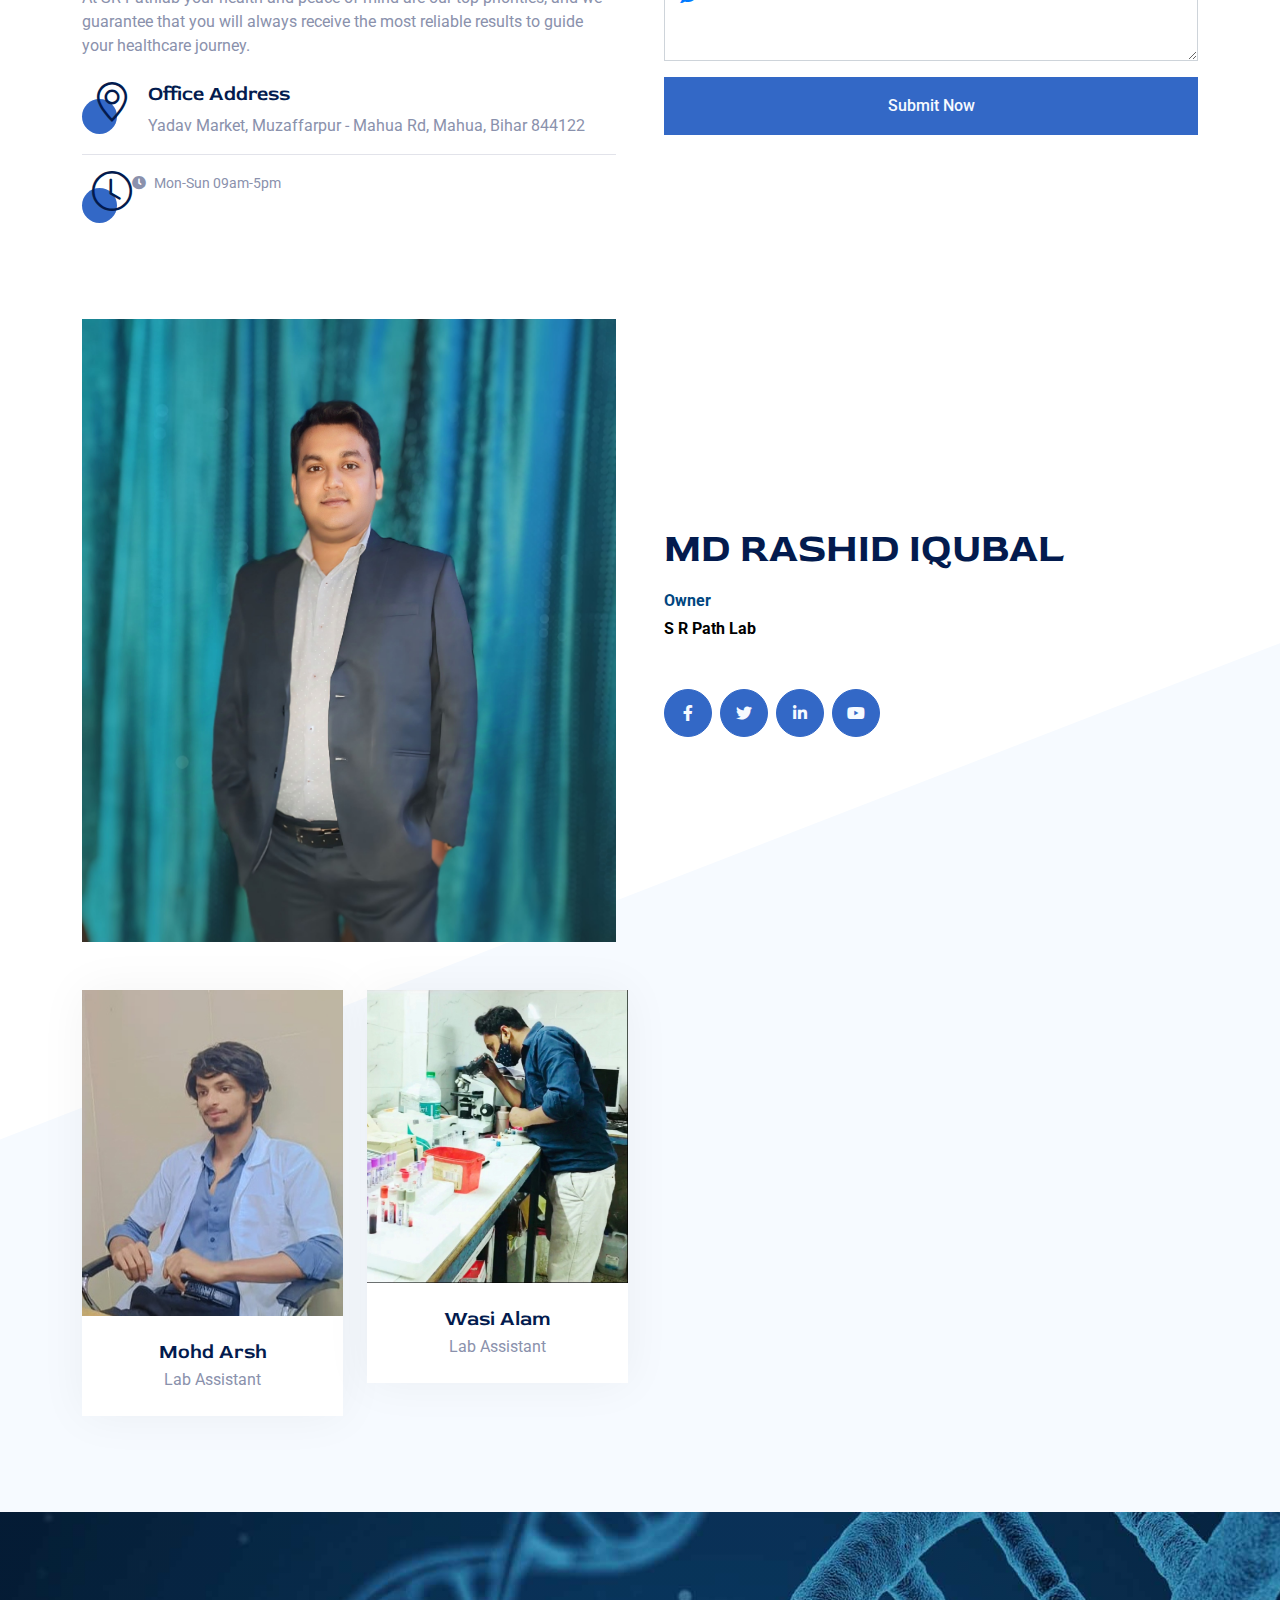
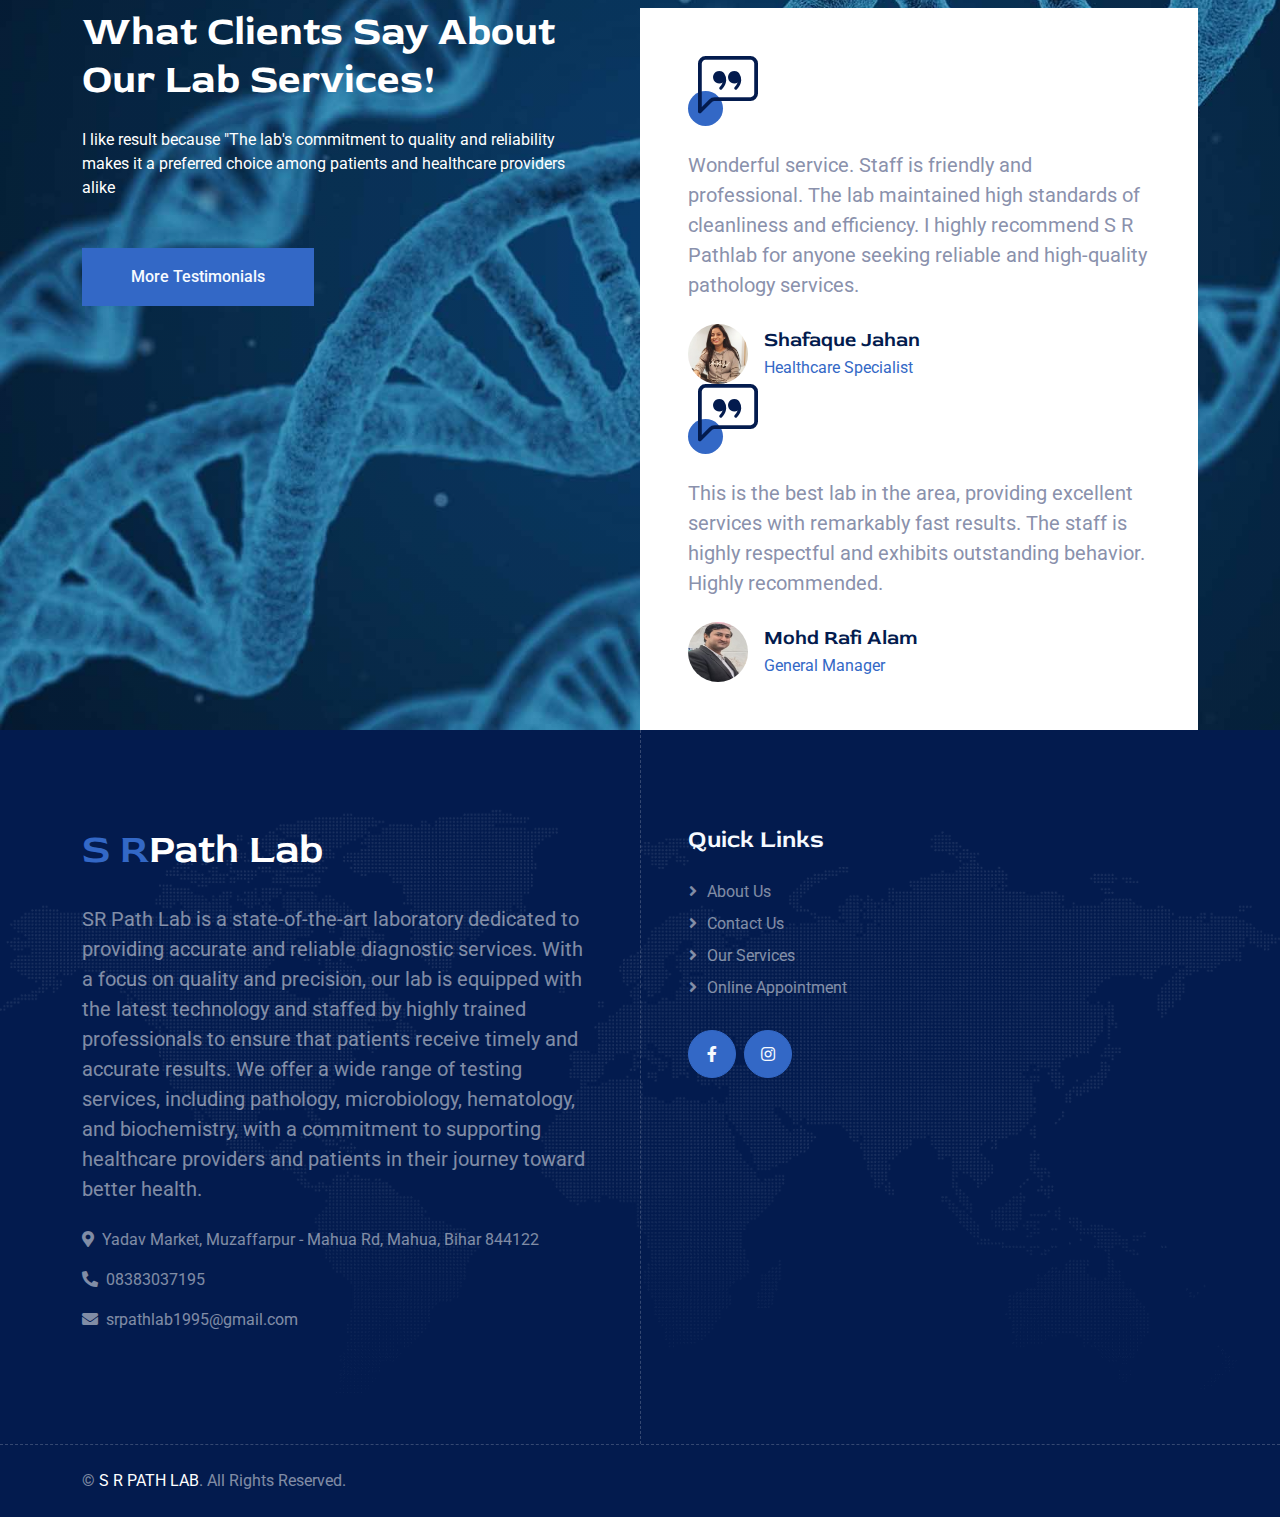
==== commit 5a85c7b5: "footer adjust" ====
--- a/index.html
+++ b/index.html
@@ -678,27 +678,22 @@
                     <p><i class="fa fa-map-marker-alt me-2"></i>Yadav Market, Muzaffarpur - Mahua Rd, Mahua, Bihar 844122</p>
                     <p><i class="fa fa-phone-alt me-2"></i>08383037195</p>
                     <p><i class="fa fa-envelope me-2"></i>srpathlab1995@gmail.com</p>
-                    <div class="d-flex mt-4">
-                        <a class="btn btn-lg-square btn-primary me-2" href="#"><i class="fab fa-twitter"></i></a>
-                        <a class="btn btn-lg-square btn-primary me-2" href="#"><i class="fab fa-facebook-f"></i></a>
-                        <a class="btn btn-lg-square btn-primary me-2" href="#"><i class="fab fa-linkedin-in"></i></a>
-                        <a class="btn btn-lg-square btn-primary me-2" href="#"><i class="fab fa-instagram"></i></a>
-                    </div>
+
                 </div>
                 <div class="col-lg-6 ps-lg-5">
                     <div class="row g-5">
                         <div class="col-sm-6">
                             <h4 class="text-light mb-4">Quick Links</h4>
-                            <a class="btn btn-link" href="">About Us</a>
-                            <a class="btn btn-link" href="">Contact Us</a>
-                            <a class="btn btn-link" href="">Our Services</a>
-                            <a class="btn btn-link" href="">Terms & Condition</a>
-                            <a class="btn btn-link" href="">Support</a>
+                            <a class="btn btn-link" href="about.html">About Us</a>
+                            <a class="btn btn-link" href="contact.html">Contact Us</a>
+                            <a class="btn btn-link" href="service.html">Our Services</a>
+                            <a class="btn btn-link" href="appoinment.html">Online Appointment</a>
+
                         </div>
                         <div class="d-flex mt-4">
-                            <a class="btn btn-lg-square btn-primary me-2" href="#"><i class="fab fa-twitter"></i></a>
+
                             <a class="btn btn-lg-square btn-primary me-2" href="#"><i class="fab fa-facebook-f"></i></a>
-                            <a class="btn btn-lg-square btn-primary me-2" href="#"><i class="fab fa-linkedin-in"></i></a>
+
                             <a class="btn btn-lg-square btn-primary me-2" href="#"><i class="fab fa-instagram"></i></a>
                         </div>
 
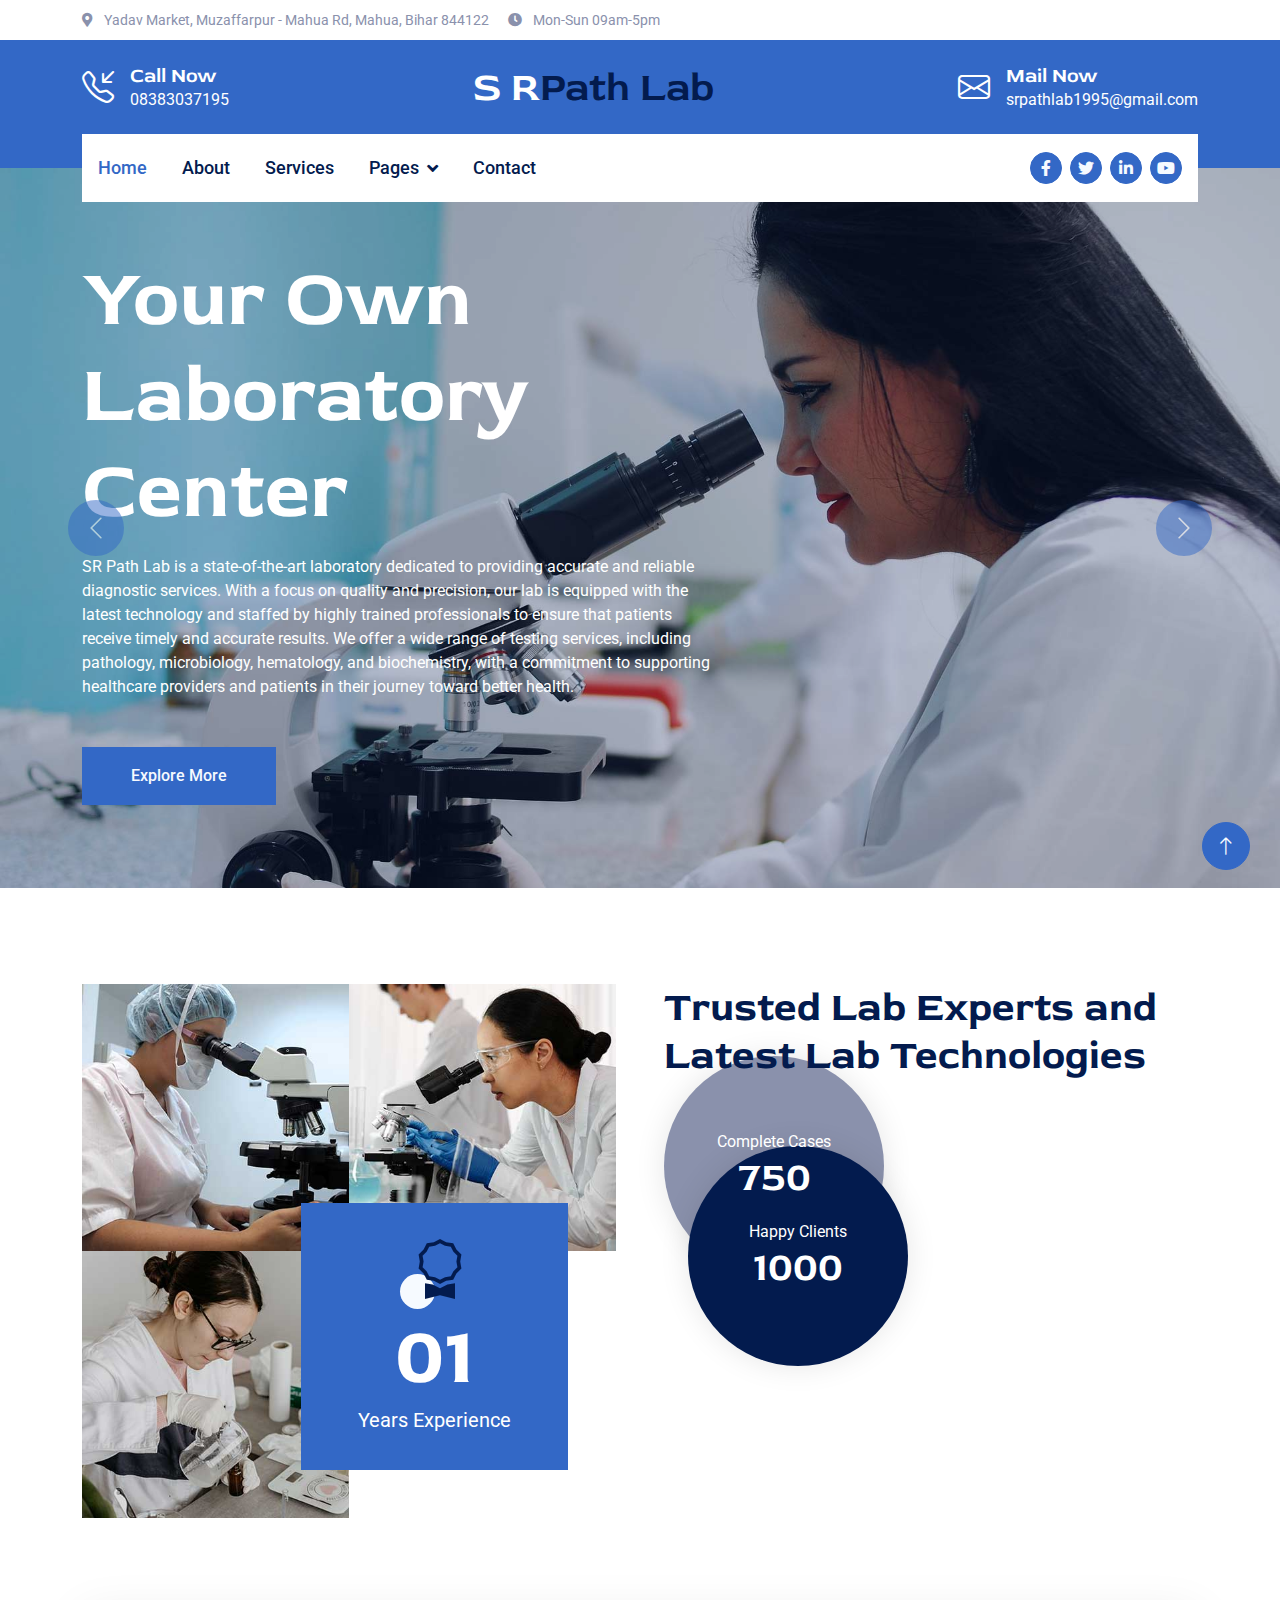
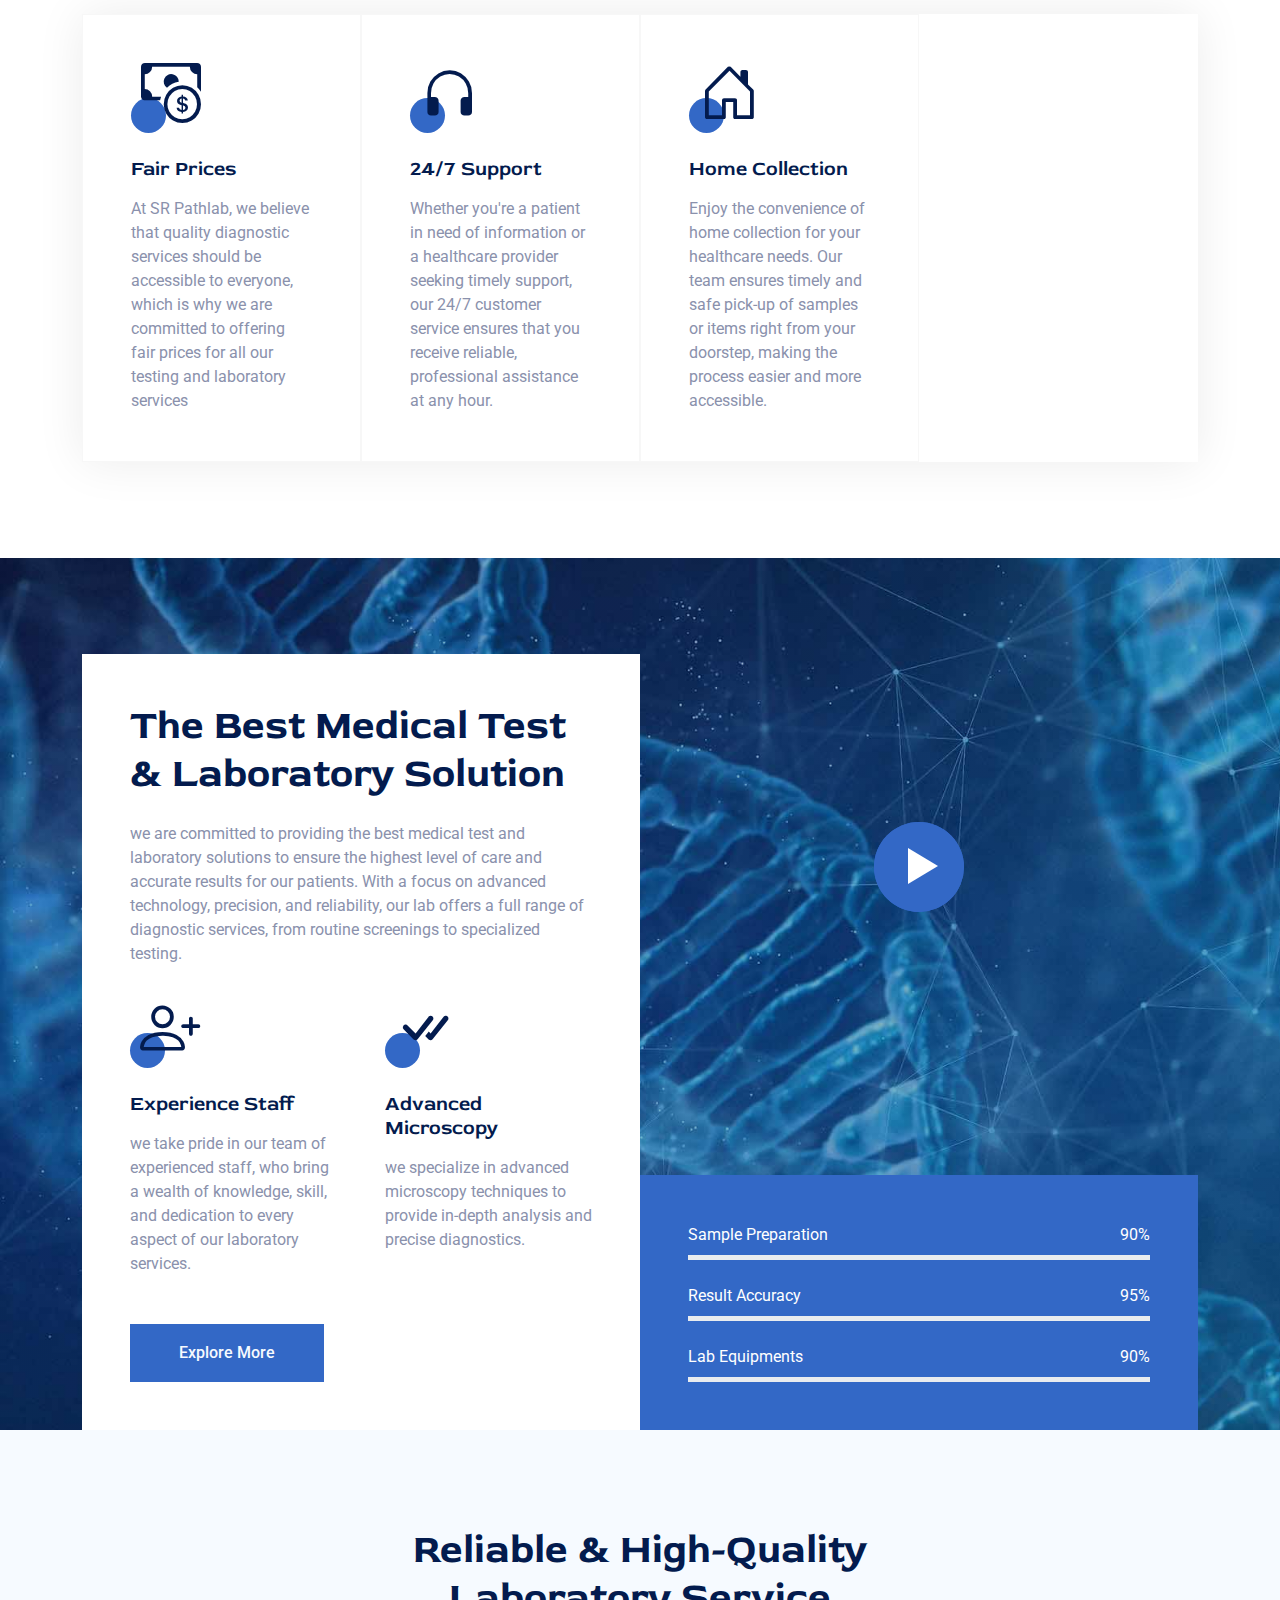
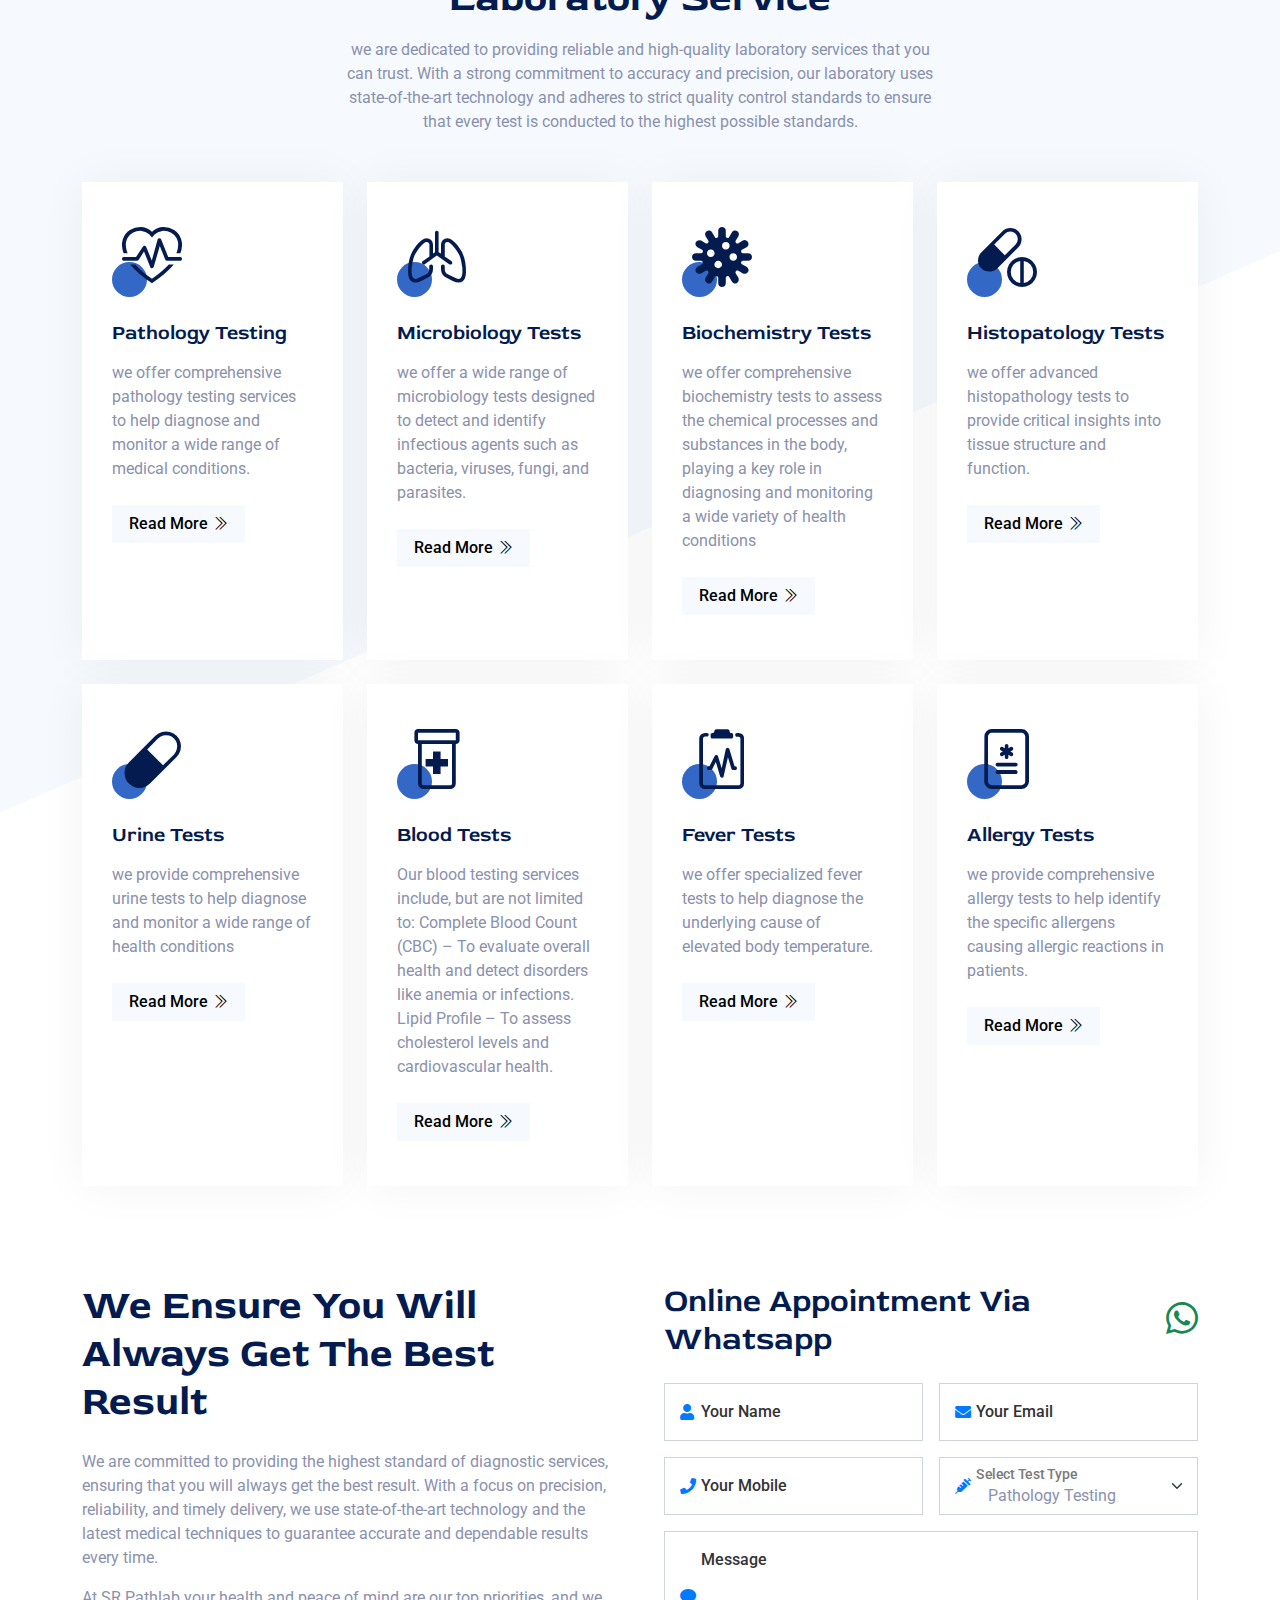
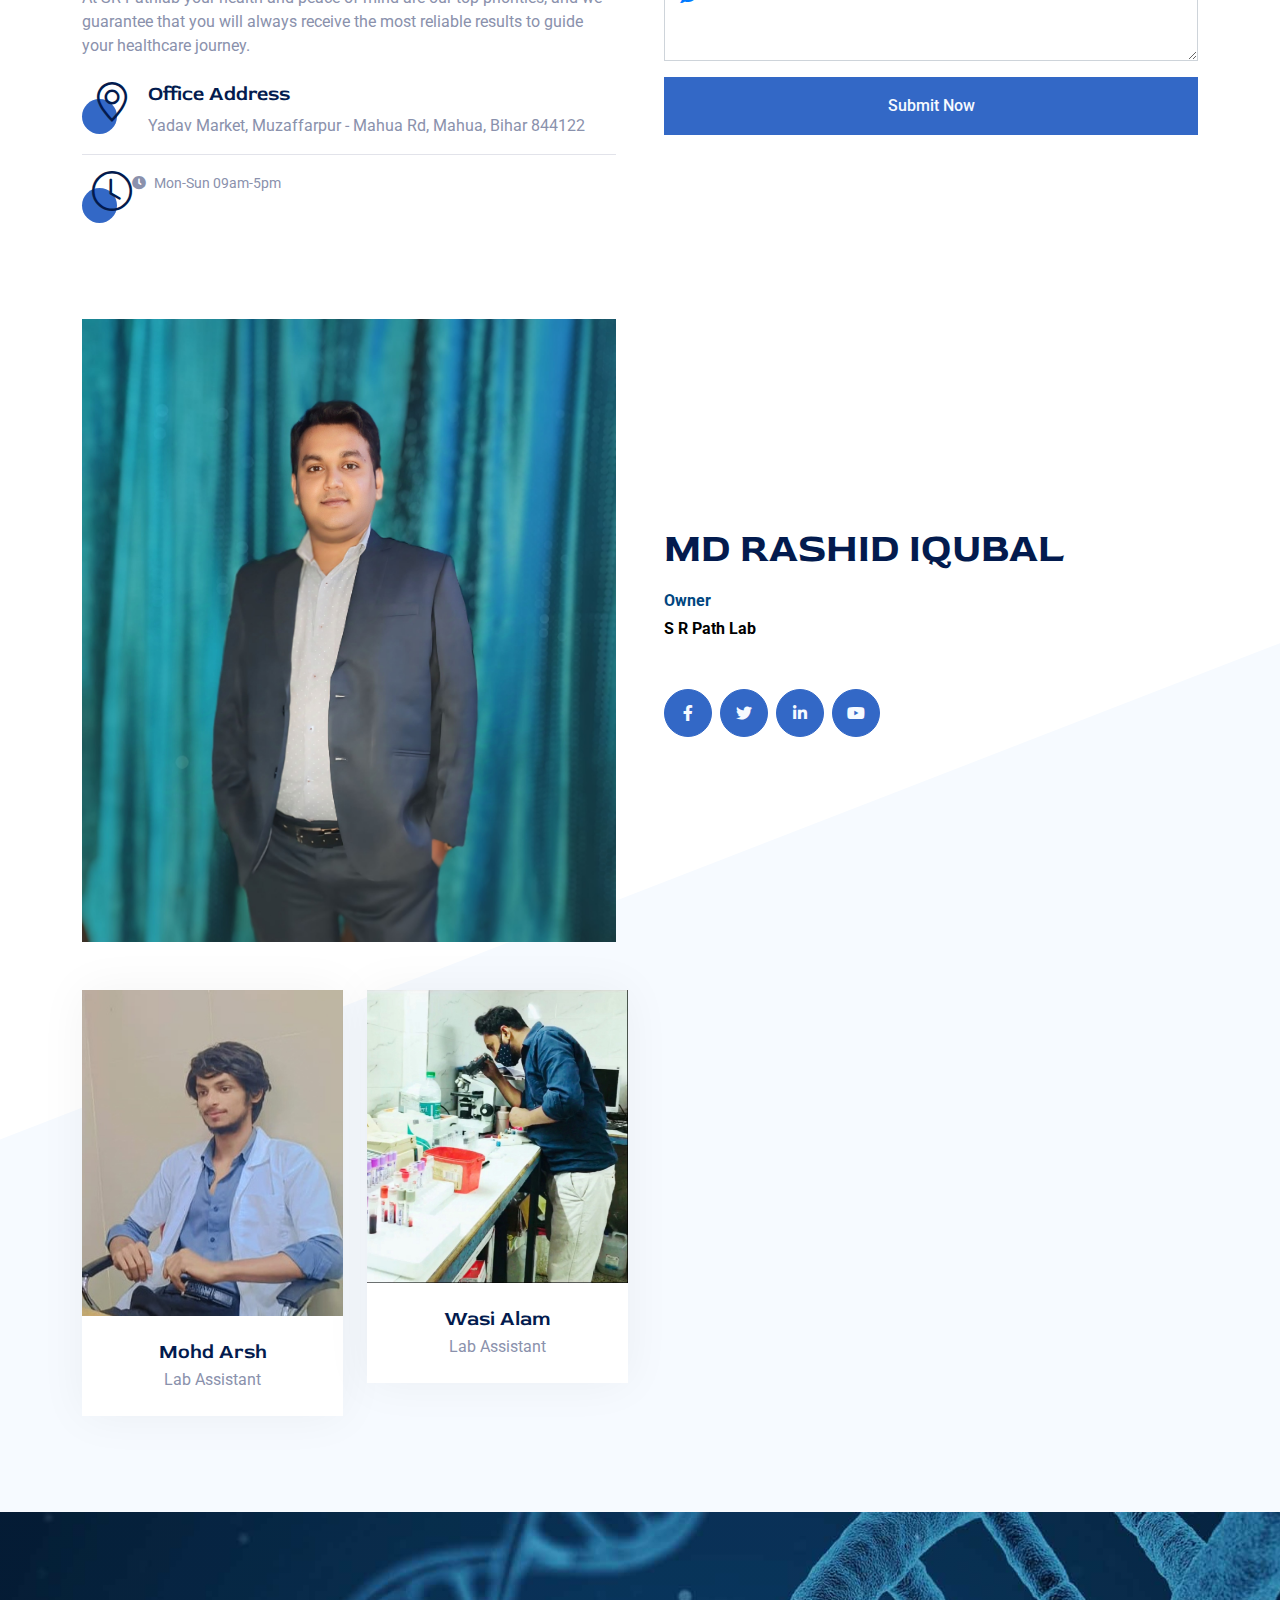
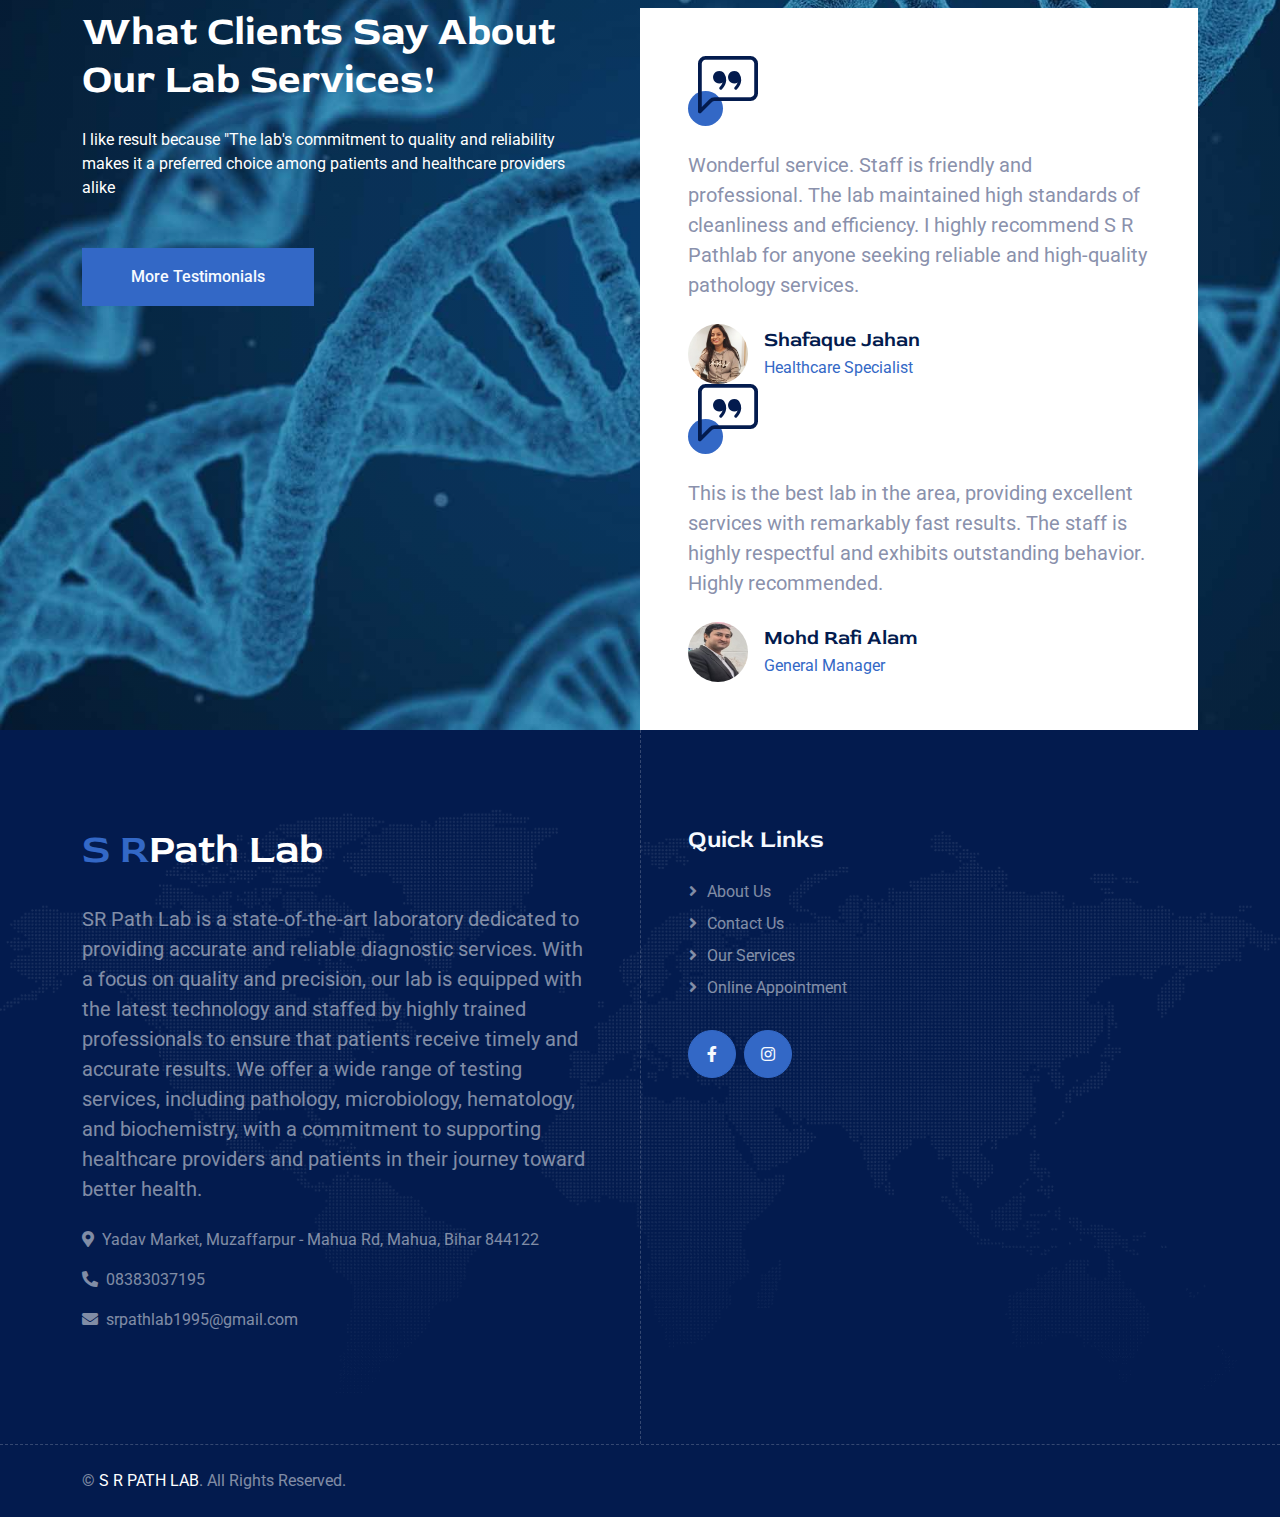
==== commit 53e4f7fe: "online appointment fixing" ====
--- a/index.html
+++ b/index.html
@@ -522,14 +522,14 @@
                         <!-- Service Dropdown with Icon Inside -->
                         <div class="col-sm-6">
                             <div class="form-floating">
-                                <i class="fa fa-cogs position-absolute top-50 start-0 translate-middle-y ms-3" style="color: #007bff;"></i>
+                                <i class="fa fa-syringe position-absolute top-50 start-0 translate-middle-y ms-3" style="color: #007bff;"></i>
                                 <select class="form-select ps-5" id="service">
                                     <option selected>Pathology Testing</option>
                                     <option value="">Microbiology Tests</option>
                                     <option value="">Biochemistry Tests</option>
                                     <option value="">Histopathology Tests</option>
                                 </select>
-                                <label for="service" class="ms-4" style="font-weight: 500; color: #333;">Choose A Service</label>
+                                <label for="service" class="ms-4" style="font-weight: 500; color: #333;">Select Test Type</label>
                             </div>
                         </div>
 
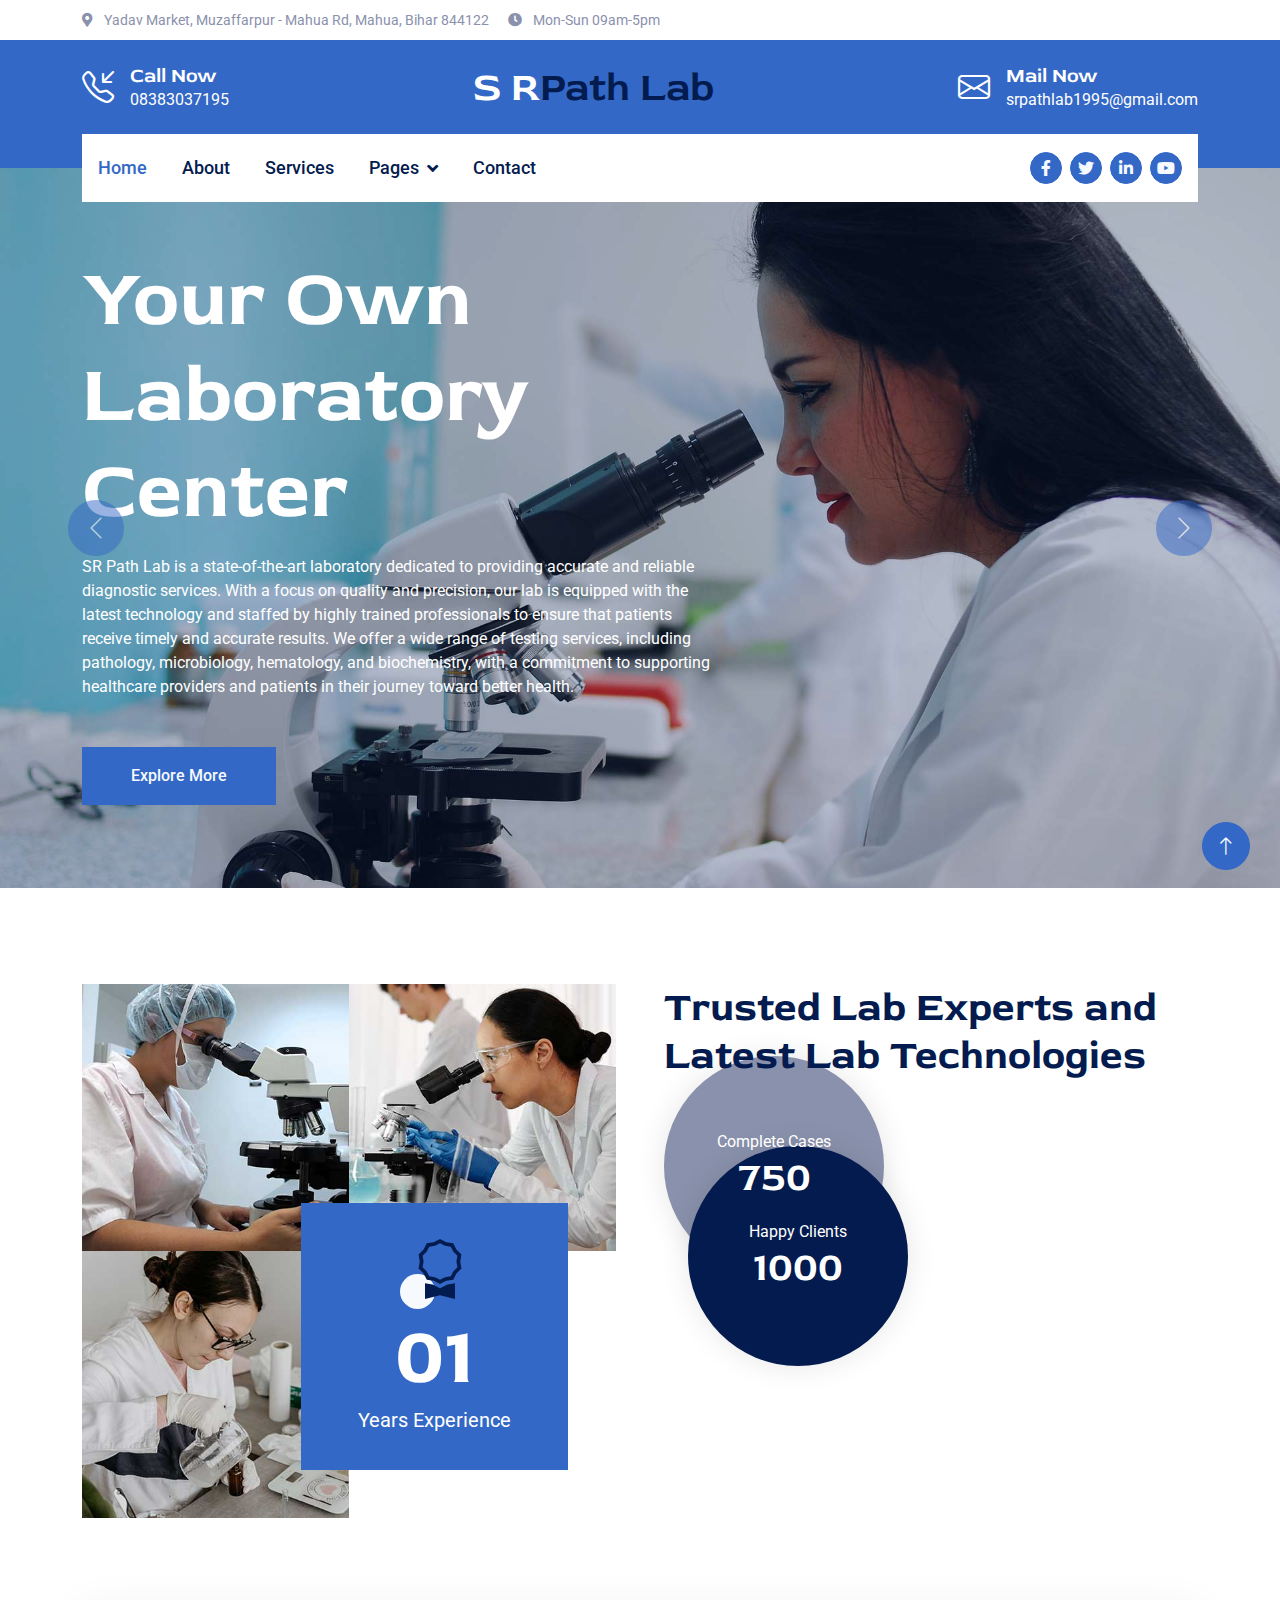
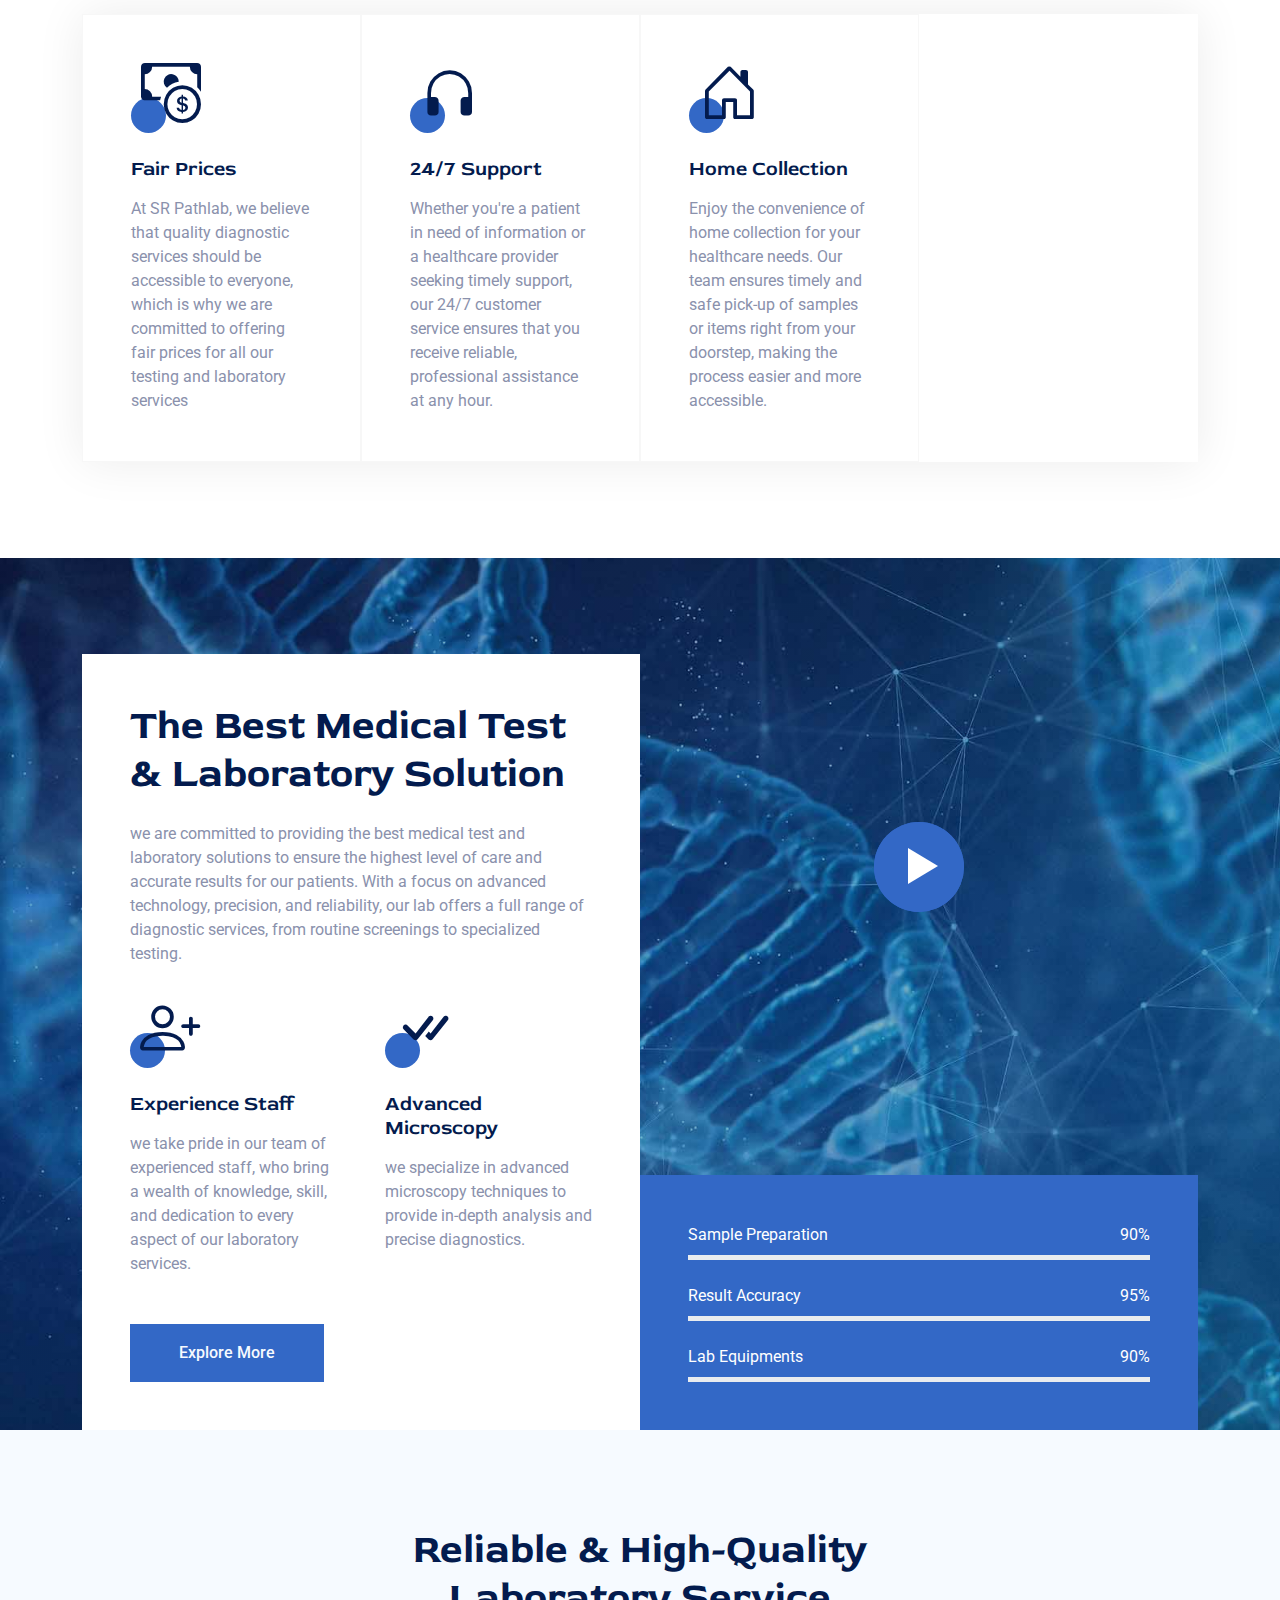
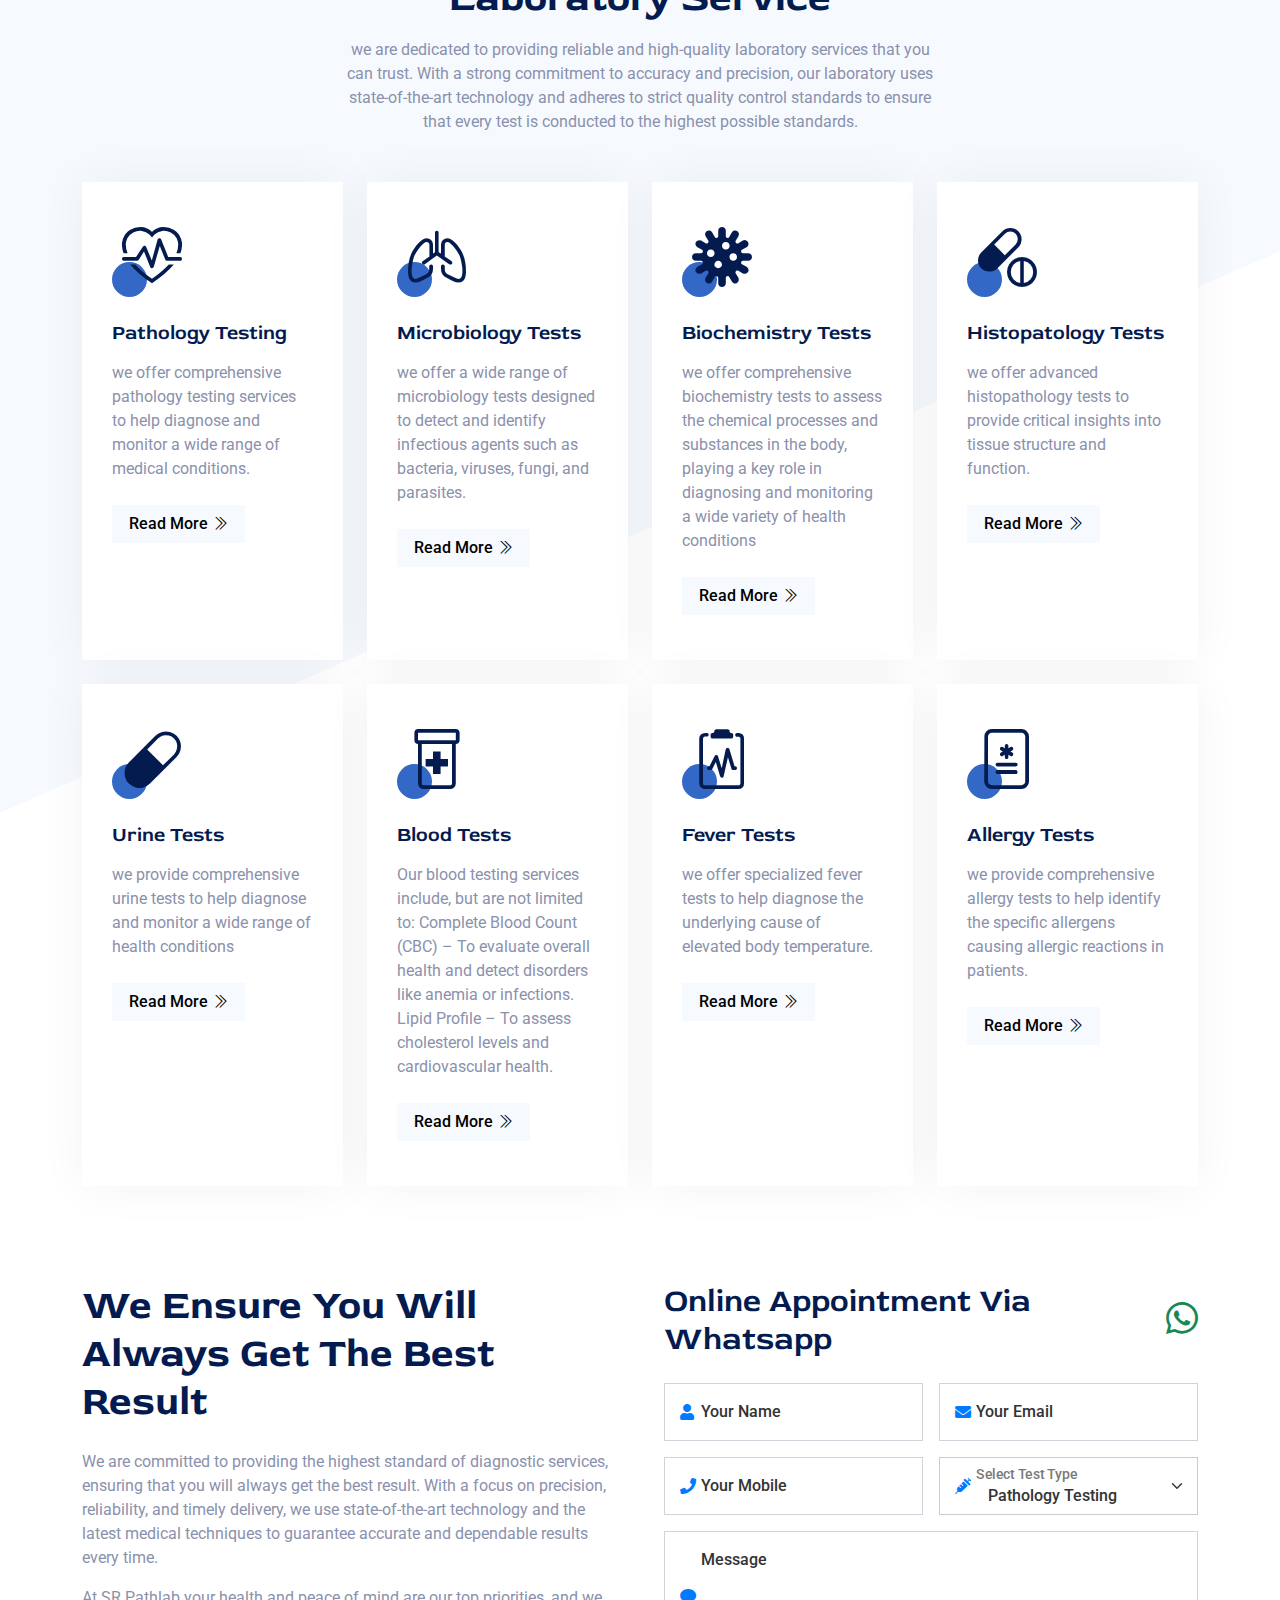
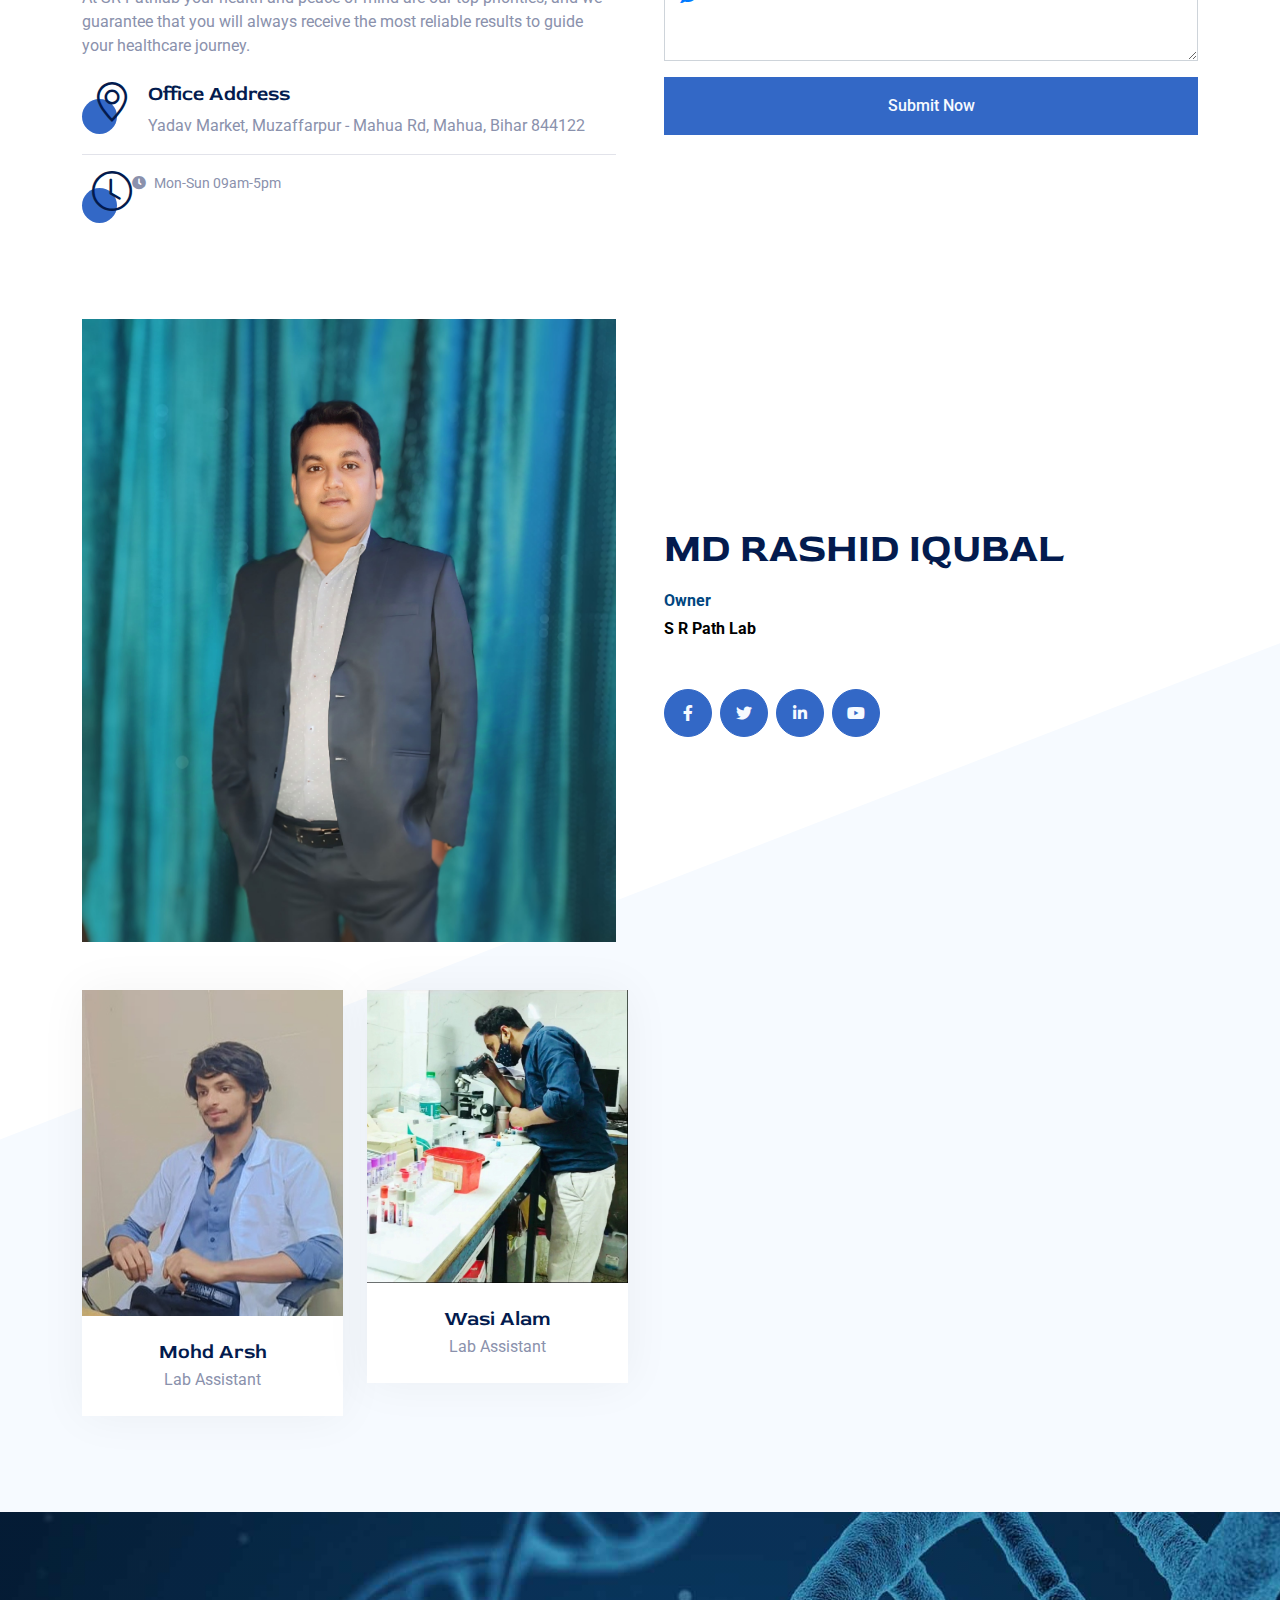
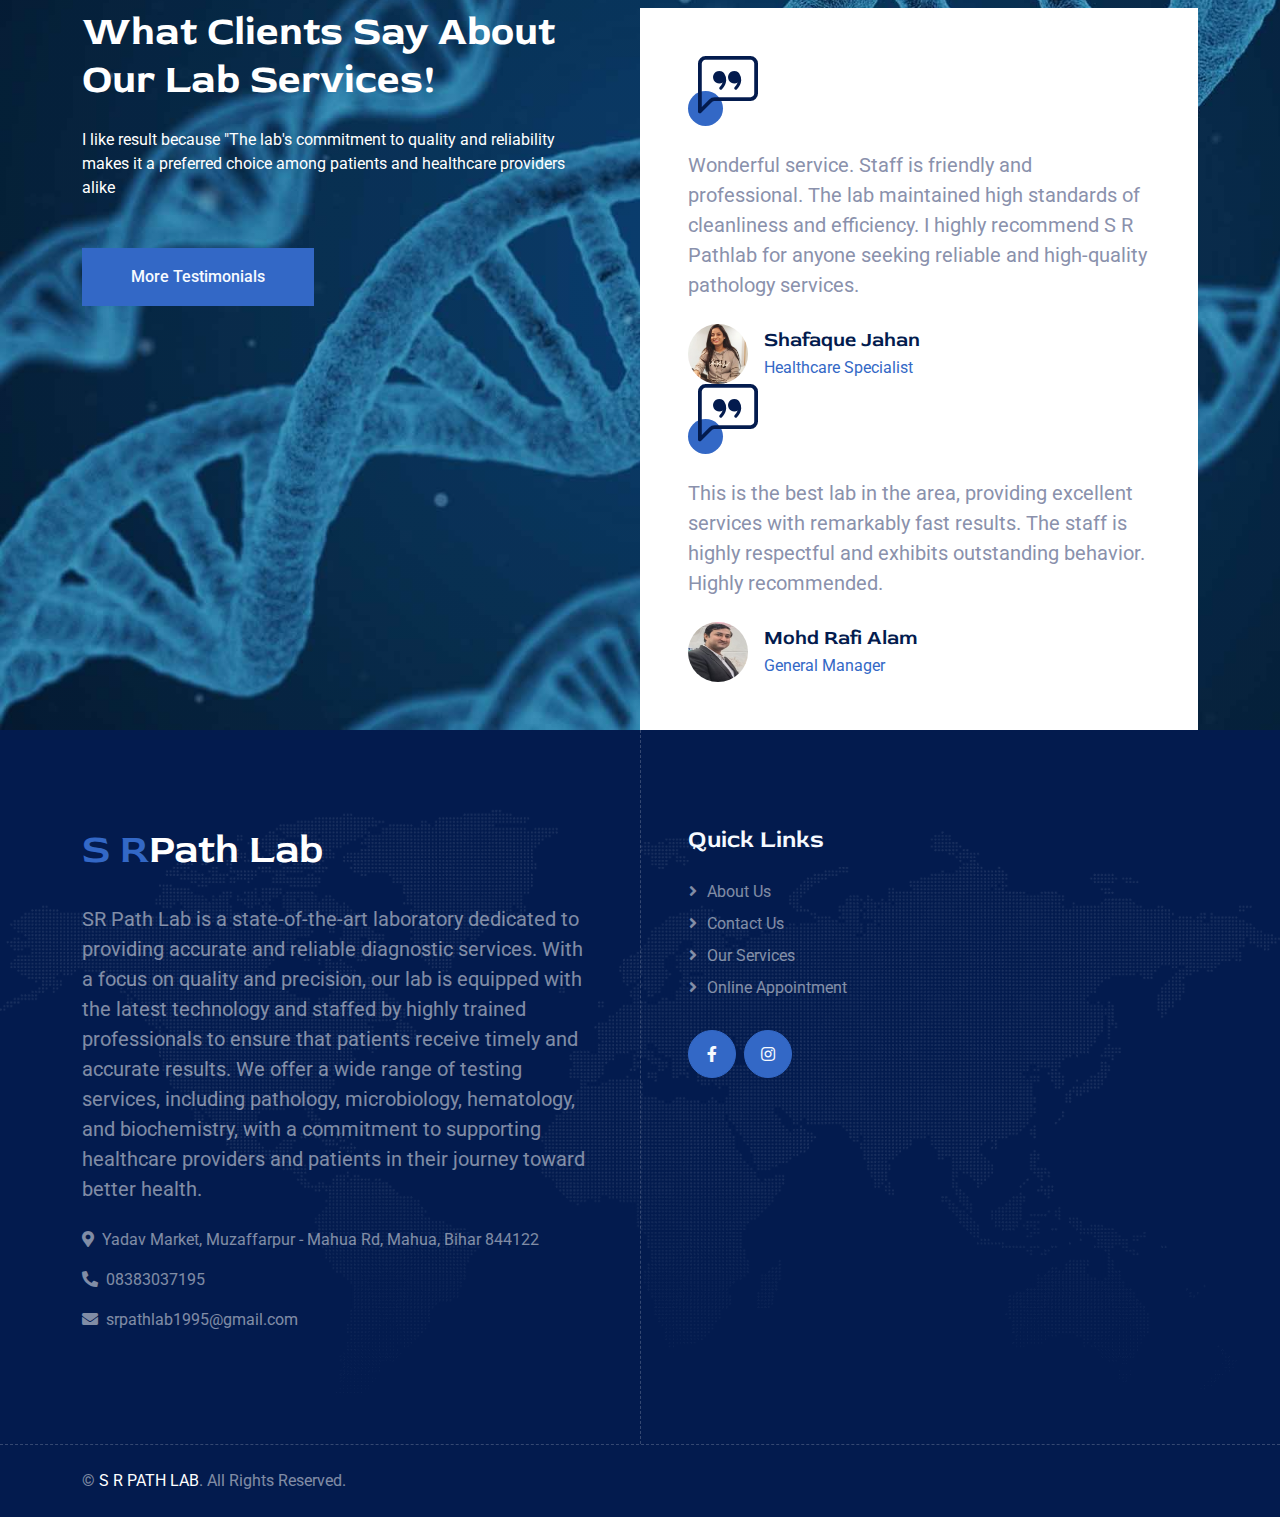
==== commit 9087beeb: "address field added" ====
--- a/index.html
+++ b/index.html
@@ -741,6 +741,7 @@
             const name = document.getElementById("name").value;
             const phone = document.getElementById("mobile").value;
             const message = document.getElementById("message").value;
+            const address = document.getElementById("address").value;
             const whatsappURL = `https://wa.me/919608725027?text=${encodeURIComponent(
                 `Name: ${name}\nPhone: ${phone}\nMessage: ${message}`
             )}`;
--- a/css/style.css
+++ b/css/style.css
@@ -604,4 +604,18 @@
 
 .copyright a:hover {
     color: var(--bs-primary);
-}+}
+/* Optional - Ensuring the select field looks the same as input fields */
+.form-select {
+    padding-left: 2.5rem; /* Match the padding for the icon */
+    font-weight: 500;
+    color: #333; /* Ensure the text color is consistent */
+    height: calc(3rem + 2px); /* Match the height of the input fields */
+    border: 1px solid #ccc; /* Optional border styling */
+}
+
+/* Optional - Remove default focus styling for uniformity */
+.form-select:focus {
+    border-color: #007bff; /* Same border color as the input fields */
+    box-shadow: 0 0 0 0.25rem rgba(38, 143, 255, 0.25); /* Optional focus box-shadow */
+}
